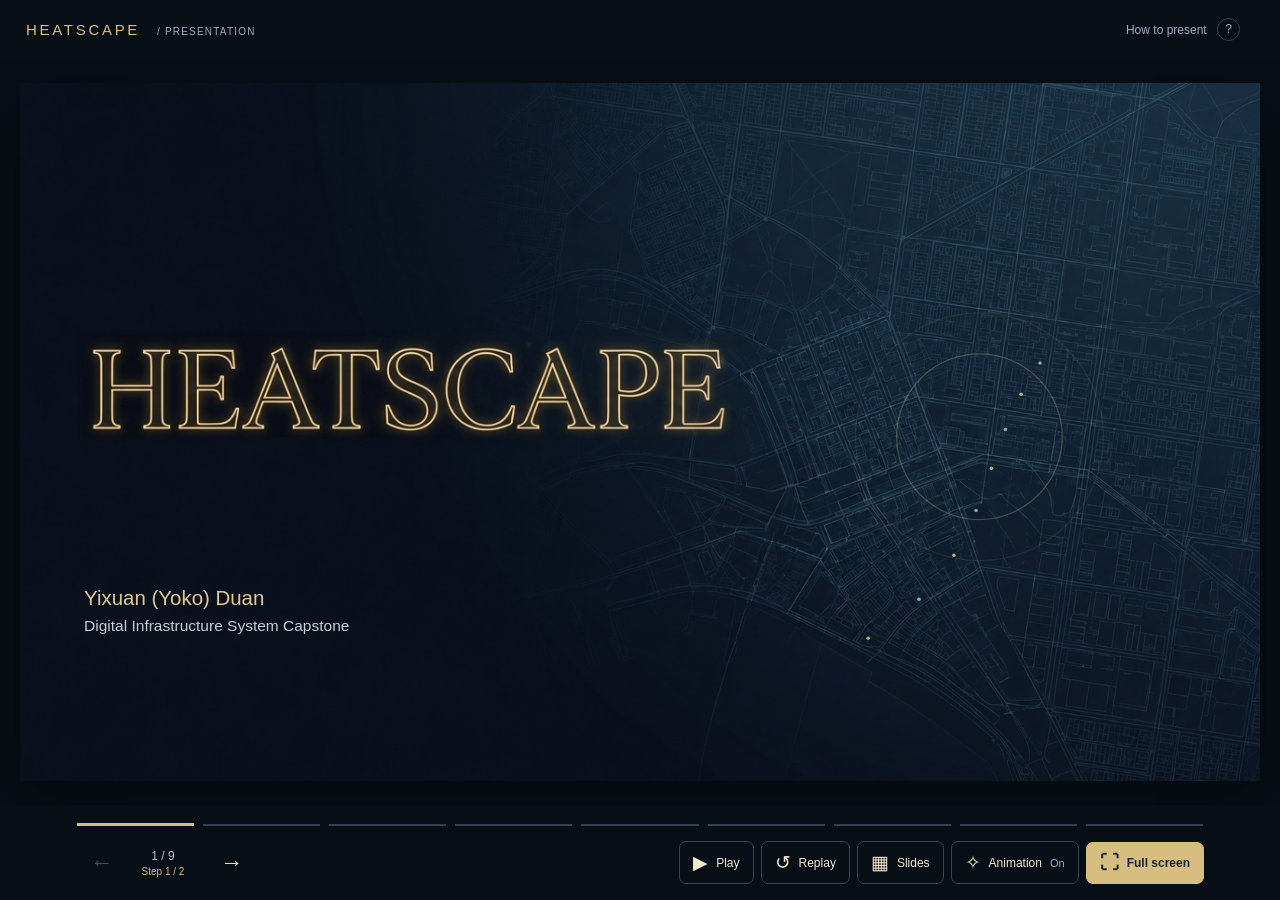
==== presentation/index.html @ 2abbdfcb "Group presentation reveals, animate pipeline flow and add closing slide" ====
<!doctype html>
<html lang="en"><head><meta charset="utf-8"><meta name="viewport" content="width=device-width,initial-scale=1,viewport-fit=cover"><meta name="theme-color" content="#0c141e"><title>HEATSCAPE — Presentation</title><link rel="icon" href="../assets/heatscape.svg"><link rel="stylesheet" href="./presentation.css?v=separate-7"></head>
<body><main id="presentation" aria-label="HEATSCAPE presentation">
<header class="chrome heading"><span class="wordmark">HEATSCAPE <span>/ PRESENTATION</span></span><button id="helpButton" class="text-button" aria-haspopup="dialog" title="Keyboard shortcuts (?)">How to present <span aria-hidden="true">?</span></button></header>
<div id="viewport"><div id="stage" role="region" aria-roledescription="carousel" aria-label="Presentation slides" tabindex="0"><section id="slide-1" data-art="0" aria-label="Slide 1 of 9: HEATSCAPE" class="slide" aria-roledescription="slide" hidden><img src="assets/slide-01.png" style="left:-0.00000615%;top:0.00000000%;width:103.36134966%;height:102.50000000%" alt="HEATSCAPE" draggable="false" decoding="async" fetchpriority=high></section><section id="slide-2" data-art="1" aria-label="Slide 2 of 9: Why this matters" class="slide" aria-roledescription="slide" hidden><img src="assets/slide-02.png" style="left:-0.42017101%;top:0.00000000%;width:103.36134966%;height:102.50000000%" alt="Energy support must reach those who need it most" draggable="false" decoding="async" ></section><section id="slide-3" data-art="3" aria-label="Slide 3 of 9: Connecting the evidence" class="slide" aria-roledescription="slide" hidden><img src="assets/slide-04.png" style="left:-0.62500000%;top:-0.20312773%;width:103.56617864%;height:102.70312773%" alt="The evidence exists, but it remains trapped in isolated layers" draggable="false" decoding="async" ></section><section id="slide-4" data-art="2" aria-label="Slide 4 of 9: The seven-layer pipeline" class="slide" aria-roledescription="slide" hidden><img src="assets/slide-03.png" style="left:0;top:0;width:100%;height:100%" alt="HEATSCAPE pipeline" draggable="false"></section><section id="slide-5" data-art="4" aria-label="Slide 5 of 9: Design evolution" class="slide" aria-roledescription="slide" hidden><img src="assets/slide-05.png" style="left:-0.42017101%;top:0.00000000%;width:103.36134966%;height:102.50000000%" alt="Moving from static points to dynamic, footprint-based assessments" draggable="false" decoding="async" ></section><section id="slide-6" data-art="5" aria-label="Slide 6 of 9: From evidence to buildings" class="slide" aria-roledescription="slide" hidden><img src="assets/slide-06.png" style="left:-0.62500000%;top:-0.20312773%;width:103.56617864%;height:102.70312773%" alt="Translating statistical outliers into physical addresses" draggable="false" decoding="async" ></section><section id="slide-7" data-art="0" aria-label="Slide 7 of 9: System demonstration" class="slide native-slide" data-native="video" aria-roledescription="slide" hidden><div class="artboard native-board"><img class="scene-background" src="assets/background-01.png" alt=""><div class="closing-shade"></div><div class="piece native-piece video-placeholder" data-kind="pop"><h2>System demonstration</h2><div class="video-empty" aria-label="Video placeholder"></div></div></div></section><section id="slide-8" data-art="6" aria-label="Slide 8 of 9: Scope, limitations and future" class="slide" aria-roledescription="slide" hidden><img src="assets/slide-07.png" style="left:-0.42017101%;top:0.00000000%;width:103.36134966%;height:102.50000000%" alt="HEATSCAPE supports investigation; it does not automate judgement" draggable="false" decoding="async" ></section><section id="slide-9" data-art="7" aria-label="Slide 9 of 9: Thank you" class="slide native-slide" data-native="closing" aria-roledescription="slide" hidden><div class="artboard native-board closing-board"><img class="scene-background" src="assets/background-01.png" alt=""><div class="closing-shade"></div><div class="piece native-piece closing-title" data-kind="pop"><h2>THANK YOU</h2></div><div class="piece native-piece closing-question" data-kind="rise"><p>Questions &amp; discussion welcome.</p></div></div></section></div><p id="loading" role="status">Loading presentation…</p></div>
<footer class="chrome controls"><div class="progress" aria-label="Jump to a slide"><button data-go="0" aria-label="Go to slide 1"><span></span></button><button data-go="1" aria-label="Go to slide 2"><span></span></button><button data-go="2" aria-label="Go to slide 3"><span></span></button><button data-go="3" aria-label="Go to slide 4"><span></span></button><button data-go="4" aria-label="Go to slide 5"><span></span></button><button data-go="5" aria-label="Go to slide 6"><span></span></button><button data-go="6" aria-label="Go to slide 7"><span></span></button><button data-go="7" aria-label="Go to slide 8"><span></span></button><button data-go="8" aria-label="Go to slide 9"><span></span></button></div><div class="toolbar"><div class="navigation"><button id="previous" aria-label="Previous step" title="Previous element / previous slide (←)">←</button><div class="position"><span id="counter">1 / 9</span><span id="stepCounter" aria-live="polite" aria-atomic="true">Step 1 / 3</span></div><button id="next" aria-label="Reveal next element" title="Next element / next slide (→ or Space)">→</button></div><div class="actions"><button id="playSequence" aria-label="Play this slide’s sequence" title="Play or pause this slide (P)"><span id="playIcon" aria-hidden="true">▶</span><span id="playLabel" class="button-label">Play</span></button><button id="replaySlide" aria-label="Restart this slide" title="Restart slide (R)"><span aria-hidden="true">↺</span><span class="button-label">Replay</span></button><button id="overviewButton" aria-label="All slides" aria-haspopup="dialog" title="All slides (G)"><span aria-hidden="true">▦</span><span class="button-label">Slides</span></button><button id="animationButton" aria-label="Slide animations" aria-pressed="true" title="Toggle slide animations (A)"><span aria-hidden="true">✧</span><span class="button-label">Animation</span><span id="animationState">On</span></button><button id="fullscreenButton" class="fullscreen" title="Full screen (F)"><span aria-hidden="true">⛶</span><span id="fullscreenLabel">Full screen</span></button></div></div></footer>
<div id="toast" role="status" aria-live="polite" hidden></div>
<dialog id="overview" aria-labelledby="overviewTitle"><div class="dialog-head"><div><p class="eyebrow">HEATSCAPE</p><h1 id="overviewTitle">All slides</h1></div><button class="close" data-close="overview" aria-label="Close slide overview">×</button></div><div class="thumbnail-grid"><button class="thumbnail" data-go="0" aria-label="Go to slide 1: HEATSCAPE"><span class="thumb-image"><img src="assets/slide-01.png" alt="" loading="lazy"></span><span class="thumb-title"><b>01</b> HEATSCAPE</span></button><button class="thumbnail" data-go="1" aria-label="Go to slide 2: Why this matters"><span class="thumb-image"><img src="assets/slide-02.png" alt="" loading="lazy"></span><span class="thumb-title"><b>02</b> Why this matters</span></button><button class="thumbnail" data-go="2" aria-label="Go to slide 3: Connecting the evidence"><span class="thumb-image"><img src="assets/slide-04.png" alt="" loading="lazy"></span><span class="thumb-title"><b>03</b> Connecting the evidence</span></button><button class="thumbnail" data-go="3" aria-label="Go to slide 4: The seven-layer pipeline"><span class="thumb-image"><img src="assets/slide-03.png" alt="" loading="lazy"></span><span class="thumb-title"><b>04</b> The seven-layer pipeline</span></button><button class="thumbnail" data-go="4" aria-label="Go to slide 5: Design evolution"><span class="thumb-image"><img src="assets/slide-05.png" alt="" loading="lazy"></span><span class="thumb-title"><b>05</b> Design evolution</span></button><button class="thumbnail" data-go="5" aria-label="Go to slide 6: From evidence to buildings"><span class="thumb-image"><img src="assets/slide-06.png" alt="" loading="lazy"></span><span class="thumb-title"><b>06</b> From evidence to buildings</span></button><button class="thumbnail" data-go="6" aria-label="Go to slide 7: System demonstration"><span class="thumb-image"><b>System demonstration</b></span><span class="thumb-title"><b>07</b> System demonstration</span></button><button class="thumbnail" data-go="7" aria-label="Go to slide 8: Scope, limitations and future"><span class="thumb-image"><img src="assets/slide-07.png" alt="" loading="lazy"></span><span class="thumb-title"><b>08</b> Scope, limitations and future</span></button><button class="thumbnail" data-go="8" aria-label="Go to slide 9: Thank you"><span class="thumb-image"><b>Thank you</b></span><span class="thumb-title"><b>09</b> Thank you</span></button></div></dialog>
<dialog id="help" aria-labelledby="helpTitle"><div class="dialog-head"><h2 id="helpTitle">Present at your pace</h2><button class="close" data-close="help" aria-label="Close help">×</button></div><p>Click the slide, press Space or → to reveal the next element. Once a slide is complete, the next step opens the following slide. Use Play to run the current slide’s sequence automatically.</p><dl><dt>Next element</dt><dd>Click / → / Space</dd><dt>Previous element</dt><dd>←</dd><dt>Skip to next / previous slide</dt><dd>Page Down / Page Up</dd><dt>Play / pause sequence</dt><dd>P</dd><dt>Restart this slide</dt><dd>R</dd><dt>Show complete slide</dt><dd>S</dd><dt>First / last slide</dt><dd>Home / End</dd><dt>Full screen</dt><dd>F</dd><dt>All slides</dt><dd>G</dd><dt>Animation on / off</dt><dd>A</dd><dt>Close / exit full screen</dt><dd>Esc</dd></dl><p>In full screen, the toolbar stays completely hidden. Click or use Space / → to advance; press F or Esc to exit full screen. Each click reveals one element. Animation Off keeps the same sequence with instant reveals and stops ambient movement. Funnel particles illustrate screening, not measured throughput.</p></dialog>
<noscript><p class="no-script">Enable JavaScript to use the presentation controls.</p></noscript>
</main><script src="./sequences.js?v=separate-7" defer></script><script src="./living.js?v=separate-7" defer></script><script src="./presentation.js?v=separate-7" defer></script></body></html>
---- presentation/presentation.css ----
:root{color-scheme:dark;--paper:#f3e9ce;--muted:#9caebf;--gold:#d7bd80;--panel:#152333;--edge:#324356}
*{box-sizing:border-box}html,body{margin:0;width:100%;height:100%;background:#080e16;color:var(--paper);font-family:Arial,Helvetica,sans-serif}body{overflow:hidden}button{font:inherit;color:inherit;cursor:pointer;border:1px solid transparent;border-radius:7px;background:transparent;min-height:42px;padding:9px 13px;touch-action:manipulation}button:hover{background:#253447}button:focus-visible,#stage:focus-visible{outline:2px solid var(--gold);outline-offset:4px}button:disabled{opacity:.3;cursor:default}button:disabled:hover{background:transparent}[hidden]{display:none!important}
#presentation{height:100%;height:100dvh;position:relative;display:flex;flex-direction:column;background:#080e16;isolation:isolate}.heading{height:58px;flex:none;display:flex;align-items:center;justify-content:space-between;padding:0 26px;gap:16px}.wordmark{font-size:15px;letter-spacing:.18em;color:var(--gold)}.wordmark span{font-size:10px;letter-spacing:.12em;color:var(--muted);margin-left:10px}.text-button{font-size:12px;color:var(--muted)}.text-button span{display:inline-grid;place-items:center;border:1px solid var(--edge);width:23px;height:23px;border-radius:50%;margin-left:7px}
#viewport{flex:1;min-height:0;display:grid;place-items:center;position:relative;overflow:hidden;padding:0 20px}#stage{position:relative;width:min(100%,calc((100dvh - 146px)*16/9));aspect-ratio:16/9;overflow:hidden;background:#101c29;box-shadow:0 20px 70px #0005;touch-action:pan-y;user-select:none}.slide{position:absolute;inset:0;overflow:hidden;will-change:transform,opacity}.slide img,.thumb-image img{position:absolute;max-width:none;user-select:none;pointer-events:none}.slide img{object-fit:fill}#loading{position:absolute;background:#152333e8;padding:16px 22px;border-radius:8px;z-index:3;color:var(--paper);font-size:14px}
.controls{flex:none;width:min(1180px,100%);align-self:center;padding:8px 26px 14px;z-index:5}.progress{display:flex;gap:7px;margin-bottom:3px}.progress button{flex:1;padding:9px 0;min-height:22px;border-radius:0}.progress button span{display:block;height:2px;background:#32404f;transition:background .2s}.progress button[aria-current=true] span{background:var(--gold);height:3px}.progress button:hover{background:transparent}.progress button:hover span{background:#a6bbcc}.toolbar{display:flex;justify-content:space-between;align-items:center;gap:12px}.navigation,.actions{display:flex;align-items:center;gap:7px}.navigation button{font-size:23px;width:44px}#counter{font-size:13px;font-variant-numeric:tabular-nums;color:#b2c1ce;min-width:57px;text-align:center}.actions button{font-size:12px;display:flex;align-items:center;gap:8px;border-color:var(--edge)}.actions button>span:first-child{font-size:19px}.actions .fullscreen{background:var(--gold);color:#152333;border-color:var(--gold);font-weight:600}.actions .fullscreen:hover{background:#efe0b1}#animationState{color:var(--muted);font-size:11px}
#presentation:fullscreen{width:100vw;height:100dvh}#presentation:fullscreen #viewport{padding:0}#presentation:fullscreen #stage{width:min(100vw,calc(100dvh*16/9));box-shadow:none}#presentation:fullscreen .heading{position:absolute;top:0;left:0;right:0;z-index:5;background:linear-gradient(#07101bea,transparent);height:70px}#presentation:fullscreen .controls{position:absolute;bottom:0;left:50%;transform:translateX(-50%);background:#101b2bef;border:1px solid #49607855;border-bottom:0;border-radius:12px 12px 0 0;padding-bottom:max(14px,env(safe-area-inset-bottom));width:min(850px,100%)}.chrome{transition:opacity .28s}#presentation:fullscreen.idle .chrome{opacity:0;pointer-events:none}#presentation:fullscreen.idle{cursor:none}#presentation:fullscreen.idle:has(.chrome :focus-visible) .chrome{opacity:1;pointer-events:auto}
dialog{color:var(--paper);background:#101c2a;border:1px solid #3e5064;border-radius:12px;max-width:min(1080px,94vw);max-height:90dvh;padding:28px;box-shadow:0 20px 100px #0009}dialog::backdrop{background:#030810d9;backdrop-filter:blur(12px)}.dialog-head{display:flex;align-items:center;justify-content:space-between;gap:30px;margin-bottom:20px}.dialog-head h1,.dialog-head h2{font-size:24px;font-weight:500;margin:0}.eyebrow{font-size:10px;letter-spacing:.2em;color:var(--gold);margin:0 0 7px}.close{font-size:28px;line-height:1;min-width:44px}.thumbnail-grid{display:grid;grid-template-columns:repeat(3,minmax(0,1fr));gap:16px}.thumbnail{display:flex;flex-direction:column;text-align:left;gap:10px;padding:8px;border:1px solid var(--edge);border-radius:8px;background:#152333}.thumbnail[aria-current=true]{border-color:var(--gold);background:#293443}.thumb-image{display:block;position:relative;width:100%;aspect-ratio:16/9;overflow:hidden;background:#0a111a}.thumb-title{font-size:11px;line-height:1.5;color:#c8d2dc}.thumb-title b{color:var(--gold);margin-right:6px}#help{width:540px}#help p{color:#b5c5d3;font-size:14px;line-height:1.7}dl{display:grid;grid-template-columns:1fr 1fr;gap:16px 24px;font-size:13px;margin:24px 0}dt{color:#f3e9ce}dd{margin:0;color:var(--gold)}#toast{position:absolute;top:80px;left:50%;transform:translateX(-50%);z-index:20;max-width:90%;padding:14px 20px;background:#152333;border:1px solid var(--edge);border-radius:8px;font-size:14px;text-align:center}.no-script{position:absolute;inset:30% 20%;padding:30px;background:var(--panel);z-index:20}
@media(max-width:700px){.heading{padding:0 14px;height:48px}.wordmark{font-size:12px}.wordmark span{display:none}.text-button{font-size:11px}#viewport{padding:0 8px}#stage{width:min(100%,calc((100dvh - 128px)*16/9))}.controls{padding:4px 10px 10px}.toolbar{gap:4px}.navigation,.actions{gap:3px}.actions button{padding:8px;gap:4px}.navigation button{width:35px;padding:5px}#counter{min-width:42px}.button-label{display:none}.thumbnail-grid{grid-template-columns:repeat(2,minmax(0,1fr))}dialog{padding:18px}.thumb-title{font-size:10px}.dialog-head h1,.dialog-head h2{font-size:21px}.heading .text-button{padding:5px}dl{gap:13px;font-size:12px}}
@media(max-height:500px){.heading{height:38px}.controls{padding-top:0;padding-bottom:3px}.progress{margin-bottom:0}.progress button{min-height:13px;padding:5px 0}#stage{width:min(100%,calc((100dvh - 98px)*16/9))}.thumbnail-grid{grid-template-columns:repeat(4,minmax(0,1fr))}}
@media(prefers-reduced-motion:reduce){*{scroll-behavior:auto!important;transition:none!important}}
/* Each content region is a separate layer in the original image coordinate system. */
.artboard{position:absolute;overflow:hidden}.artboard>img{inset:0;width:100%;height:100%;object-fit:fill}.scene-wash{position:absolute;inset:0;background:radial-gradient(ellipse at 70% 30%,#32485a30,transparent 65%),var(--scene-ink,#101c29)}.scene-background{z-index:0}.final-scene{z-index:2;opacity:0;pointer-events:none;transition:opacity .35s}.slide.complete .final-scene{opacity:1}.piece{position:absolute;overflow:hidden;z-index:1;opacity:0;visibility:hidden;transform-origin:center;pointer-events:none;mask-image:linear-gradient(to right,transparent,#000 5px,#000 calc(100% - 5px),transparent),linear-gradient(to bottom,transparent,#000 5px,#000 calc(100% - 5px),transparent);mask-composite:intersect}.piece.visible{opacity:1;visibility:visible}.piece img{position:absolute;max-width:none;object-fit:fill}.position{display:flex;flex-direction:column;align-items:center;gap:3px;min-width:72px}#stepCounter{font-size:10px;color:var(--gold);white-space:nowrap}.navigation #counter{font-size:12px}#stage{cursor:pointer}#stage:focus-visible{outline-offset:0;outline-color:#d7bd8060}#playSequence[aria-pressed=true]{border-color:var(--gold);color:var(--gold)}.scene-ink-1{--scene-ink:#0b1520}.scene-ink-2{--scene-ink:#101b26}.scene-ink-3{--scene-ink:#08121a}.scene-ink-4{--scene-ink:#202b37}.scene-ink-5{--scene-ink:#24303b}.scene-ink-6{--scene-ink:#1b2935}.scene-ink-7{--scene-ink:#12202c}
@media(max-width:700px){.actions button{padding:7px;gap:3px}.position{min-width:51px}.navigation button{width:29px}.navigation,.actions{gap:2px}#fullscreenLabel{font-size:10px}#animationState{display:none}.actions .fullscreen{padding:7px}.toolbar{gap:3px}.controls{padding-left:7px;padding-right:7px}}

.no-motion .final-scene{transition:none}.piece{mask-image:linear-gradient(to right,transparent,#000 7px,#000 calc(100% - 7px),transparent),linear-gradient(to bottom,transparent,#000 7px,#000 calc(100% - 7px),transparent)}
/* Native pipeline and closing slides retain the deck's navy, teal and gold palette. */
#stage{container-type:inline-size}.native-board{inset:0;width:100%;height:100%}.native-piece{mask-image:none;overflow:visible}.native-board .scene-background{inset:0;width:100%;height:100%;object-fit:cover}.pipeline-shade,.closing-shade{position:absolute;inset:0;background:linear-gradient(90deg,#08121ceb 0%,#08121cbe 46%,#08121c66 100%)}.pipeline-title{left:6%;top:7%;width:90%;height:10%}.pipeline-title p{margin:0 0 1.1cqw;color:#d5bc81;font-size:.9cqw;letter-spacing:.14em}.pipeline-title h2{font-size:3.1cqw;font-weight:500;line-height:1.12;margin:0;color:#e1e7e9}.pipeline-row{left:6%;top:calc(21% + var(--row)*9.6%);width:88%;height:8.1%;display:grid;grid-template-columns:20% 1fr;align-items:center;background:linear-gradient(90deg,#213346cf,#1626368c);border-left:2px solid #c3af7c;border-bottom:1px solid #58718a44}.pipeline-row strong{font-size:1.42cqw;color:#e1c88f;font-weight:500;padding-left:1.5cqw}.pipeline-row span{font-size:1.34cqw;line-height:1.35;color:#dee6ea;padding:0 1.3cqw;border-left:1px solid #708ba244}.pipeline-row::after{content:'';position:absolute;height:1px;width:22%;left:20%;bottom:0;background:linear-gradient(90deg,transparent,#dfc993,transparent);animation:rowFlow 6s linear infinite;animation-delay:calc(var(--row)*-.7s);opacity:.65}.closing-title{left:5.8%;top:32%;width:80%;height:20%}.closing-title h2{font:normal 7.6cqw/1.1 Georgia,'Times New Roman',serif;letter-spacing:.025em;color:#0c1822;-webkit-text-stroke:1px #ddc58e;text-shadow:0 0 18px #d7b56c42;margin:0}.closing-question{left:6%;top:55%;width:83%;height:10%}.closing-question p{font-size:2.65cqw;color:#f0f0e9;margin:0}.closing-note{left:6%;top:77%;width:80%;height:15%}.closing-note p{font-size:1.2cqw;letter-spacing:.2em;color:#cfb981;margin:0 0 .8cqw}.closing-note span{font-size:1.45cqw;line-height:1.45;color:#aebdc6}.closing-shade{background:linear-gradient(90deg,#07101cd9,transparent 85%)}.native-thumb{padding:8%;display:flex;flex-direction:column;justify-content:center;gap:12%;background:linear-gradient(120deg,#0c1824,#273e50)}.native-thumb>b{font-size:clamp(10px,1.6vw,19px);color:#e4cf98;line-height:1.2}.native-thumb small{font-size:clamp(7px,.9vw,12px);line-height:1.7;color:#aebeca}.end-thumb>b{font-family:Georgia,serif;font-size:clamp(16px,2.5vw,31px);font-weight:400}.living-overlay{position:absolute;inset:0;width:100%;height:100%;z-index:4;pointer-events:none;opacity:0;visibility:hidden;overflow:hidden}.living-overlay.effect-active{opacity:1;visibility:visible}.window-breath{filter:blur(30px);animation:windowBreath 4.5s ease-in-out infinite}.screen-breath{animation:screenBreath 3s ease-in-out infinite}.no-motion .living-overlay{display:none}.no-motion .pipeline-row::after{animation:none;display:none}.slide[hidden] .pipeline-row::after{animation-play-state:paused}@keyframes rowFlow{from{transform:translateX(0)}to{transform:translateX(245%)}}@keyframes windowBreath{0%,100%{opacity:.035}50%{opacity:.13}}@keyframes screenBreath{0%,100%{opacity:.15}50%{opacity:.65}}
/* Full screen is a clean presentation canvas. Keyboard shortcuts remain available. */
#presentation:fullscreen .chrome{display:none!important}#presentation:fullscreen #stage:focus-visible{outline:none}#presentation:fullscreen #viewport{padding:0}#presentation:fullscreen #stage{width:min(100vw,calc(100dvh*16/9))}
@media(prefers-reduced-motion:reduce){.living-overlay{display:none!important}.pipeline-row::after{animation:none!important;display:none}}

/* Author credit and infrastructure annotations preserve the original artwork. */
.cover-credit{position:absolute;left:5%;top:70%;z-index:6;color:#eee9db;font-size:1.65cqw;line-height:1.5;pointer-events:none}.cover-credit strong,.cover-credit span{display:block}.cover-credit strong{font-weight:500;color:#dfca91}.cover-credit span{font-size:1.25cqw;color:#c6cdd5}
.pipeline-tag{position:absolute;z-index:6;padding:.48cqw .65cqw;background:rgba(18,31,44,.94);border-left:2px solid #d6c38e;opacity:0;visibility:hidden;pointer-events:none;transition:opacity .45s,transform .45s;transform:translateY(8px)}.pipeline-tag.effect-active{opacity:1;visibility:visible;transform:none}.pipeline-tag strong{display:block;color:#e2cc91;font-weight:500;font-size:1.27cqw}.pipeline-tag span{display:block;font-size:.91cqw;line-height:1.4;color:#cad3df;margin-top:.15cqw}.no-motion .pipeline-tag{transition:none}

.video-placeholder{position:absolute;inset:8% 7%;color:#e5d39f}.video-placeholder h2{font-size:3cqw;font-weight:400;margin:0 0 2%}.video-empty{height:83%;background:#080e16;border:1px solid #536071;border-radius:5px}
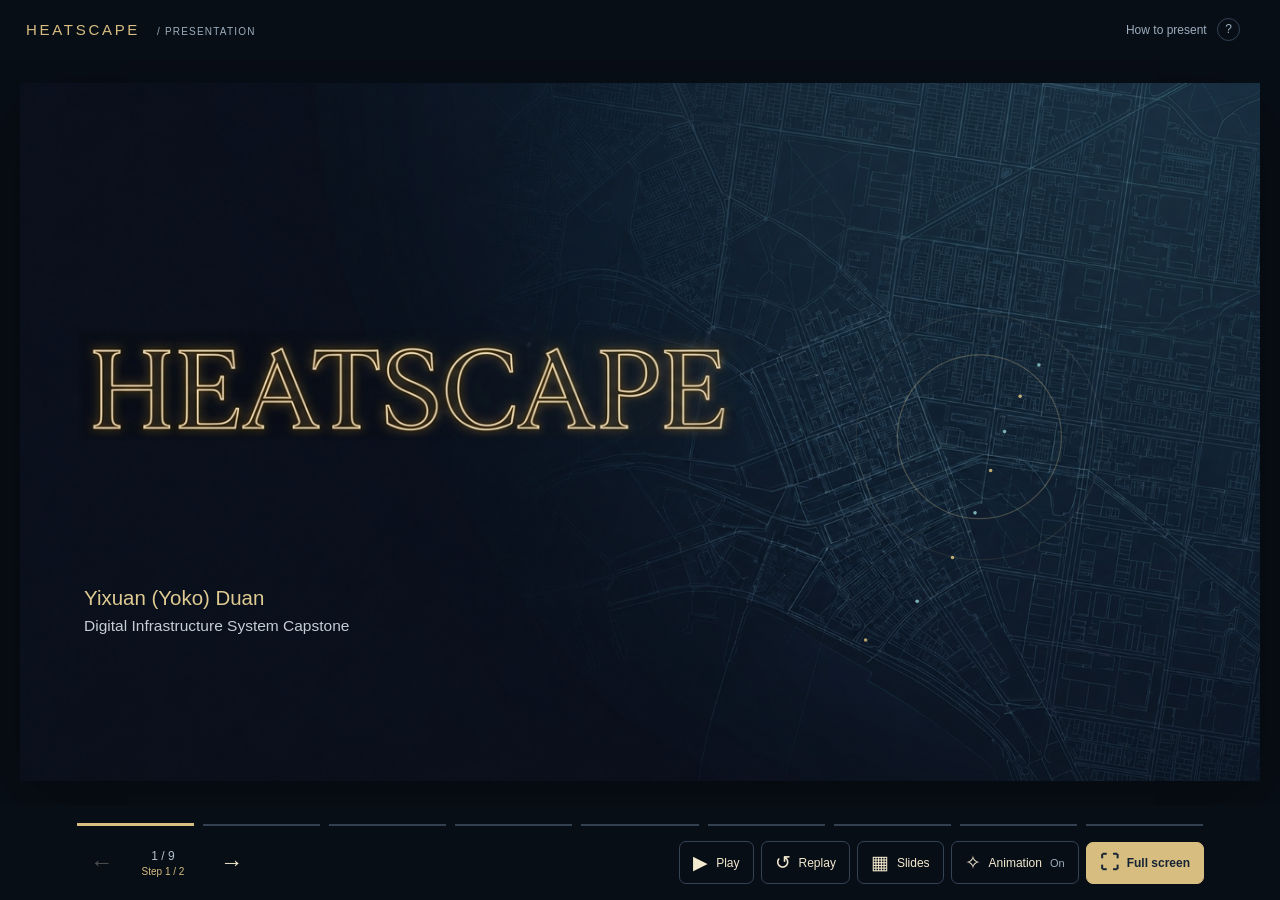
==== commit 438b0e63: "Group presentation reveals, animate pipeline flow and add closing slide" ====
--- a/presentation/index.html
+++ b/presentation/index.html
@@ -1,5 +1,5 @@
 <!doctype html>
-<html lang="en"><head><meta charset="utf-8"><meta name="viewport" content="width=device-width,initial-scale=1,viewport-fit=cover"><meta name="theme-color" content="#0c141e"><title>HEATSCAPE — Presentation</title><link rel="icon" href="../assets/heatscape.svg"><link rel="stylesheet" href="./presentation.css?v=separate-7"></head>
+<html lang="en"><head><meta charset="utf-8"><meta name="viewport" content="width=device-width,initial-scale=1,viewport-fit=cover"><meta name="theme-color" content="#0c141e"><title>HEATSCAPE — Presentation</title><link rel="icon" href="../assets/heatscape.svg"><link rel="stylesheet" href="./presentation.css?v=layout-8"></head>
 <body><main id="presentation" aria-label="HEATSCAPE presentation">
 <header class="chrome heading"><span class="wordmark">HEATSCAPE <span>/ PRESENTATION</span></span><button id="helpButton" class="text-button" aria-haspopup="dialog" title="Keyboard shortcuts (?)">How to present <span aria-hidden="true">?</span></button></header>
 <div id="viewport"><div id="stage" role="region" aria-roledescription="carousel" aria-label="Presentation slides" tabindex="0"><section id="slide-1" data-art="0" aria-label="Slide 1 of 9: HEATSCAPE" class="slide" aria-roledescription="slide" hidden><img src="assets/slide-01.png" style="left:-0.00000615%;top:0.00000000%;width:103.36134966%;height:102.50000000%" alt="HEATSCAPE" draggable="false" decoding="async" fetchpriority=high></section><section id="slide-2" data-art="1" aria-label="Slide 2 of 9: Why this matters" class="slide" aria-roledescription="slide" hidden><img src="assets/slide-02.png" style="left:-0.42017101%;top:0.00000000%;width:103.36134966%;height:102.50000000%" alt="Energy support must reach those who need it most" draggable="false" decoding="async" ></section><section id="slide-3" data-art="3" aria-label="Slide 3 of 9: Connecting the evidence" class="slide" aria-roledescription="slide" hidden><img src="assets/slide-04.png" style="left:-0.62500000%;top:-0.20312773%;width:103.56617864%;height:102.70312773%" alt="The evidence exists, but it remains trapped in isolated layers" draggable="false" decoding="async" ></section><section id="slide-4" data-art="2" aria-label="Slide 4 of 9: The seven-layer pipeline" class="slide" aria-roledescription="slide" hidden><img src="assets/slide-03.png" style="left:0;top:0;width:100%;height:100%" alt="HEATSCAPE pipeline" draggable="false"></section><section id="slide-5" data-art="4" aria-label="Slide 5 of 9: Design evolution" class="slide" aria-roledescription="slide" hidden><img src="assets/slide-05.png" style="left:-0.42017101%;top:0.00000000%;width:103.36134966%;height:102.50000000%" alt="Moving from static points to dynamic, footprint-based assessments" draggable="false" decoding="async" ></section><section id="slide-6" data-art="5" aria-label="Slide 6 of 9: From evidence to buildings" class="slide" aria-roledescription="slide" hidden><img src="assets/slide-06.png" style="left:-0.62500000%;top:-0.20312773%;width:103.56617864%;height:102.70312773%" alt="Translating statistical outliers into physical addresses" draggable="false" decoding="async" ></section><section id="slide-7" data-art="0" aria-label="Slide 7 of 9: System demonstration" class="slide native-slide" data-native="video" aria-roledescription="slide" hidden><div class="artboard native-board"><img class="scene-background" src="assets/background-01.png" alt=""><div class="closing-shade"></div><div class="piece native-piece video-placeholder" data-kind="pop"><h2>System demonstration</h2><div class="video-empty" aria-label="Video placeholder"></div></div></div></section><section id="slide-8" data-art="6" aria-label="Slide 8 of 9: Scope, limitations and future" class="slide" aria-roledescription="slide" hidden><img src="assets/slide-07.png" style="left:-0.42017101%;top:0.00000000%;width:103.36134966%;height:102.50000000%" alt="HEATSCAPE supports investigation; it does not automate judgement" draggable="false" decoding="async" ></section><section id="slide-9" data-art="7" aria-label="Slide 9 of 9: Thank you" class="slide native-slide" data-native="closing" aria-roledescription="slide" hidden><div class="artboard native-board closing-board"><img class="scene-background" src="assets/background-01.png" alt=""><div class="closing-shade"></div><div class="piece native-piece closing-title" data-kind="pop"><h2>THANK YOU</h2></div><div class="piece native-piece closing-question" data-kind="rise"><p>Questions &amp; discussion welcome.</p></div></div></section></div><p id="loading" role="status">Loading presentation…</p></div>
@@ -8,4 +8,4 @@
 <dialog id="overview" aria-labelledby="overviewTitle"><div class="dialog-head"><div><p class="eyebrow">HEATSCAPE</p><h1 id="overviewTitle">All slides</h1></div><button class="close" data-close="overview" aria-label="Close slide overview">×</button></div><div class="thumbnail-grid"><button class="thumbnail" data-go="0" aria-label="Go to slide 1: HEATSCAPE"><span class="thumb-image"><img src="assets/slide-01.png" alt="" loading="lazy"></span><span class="thumb-title"><b>01</b> HEATSCAPE</span></button><button class="thumbnail" data-go="1" aria-label="Go to slide 2: Why this matters"><span class="thumb-image"><img src="assets/slide-02.png" alt="" loading="lazy"></span><span class="thumb-title"><b>02</b> Why this matters</span></button><button class="thumbnail" data-go="2" aria-label="Go to slide 3: Connecting the evidence"><span class="thumb-image"><img src="assets/slide-04.png" alt="" loading="lazy"></span><span class="thumb-title"><b>03</b> Connecting the evidence</span></button><button class="thumbnail" data-go="3" aria-label="Go to slide 4: The seven-layer pipeline"><span class="thumb-image"><img src="assets/slide-03.png" alt="" loading="lazy"></span><span class="thumb-title"><b>04</b> The seven-layer pipeline</span></button><button class="thumbnail" data-go="4" aria-label="Go to slide 5: Design evolution"><span class="thumb-image"><img src="assets/slide-05.png" alt="" loading="lazy"></span><span class="thumb-title"><b>05</b> Design evolution</span></button><button class="thumbnail" data-go="5" aria-label="Go to slide 6: From evidence to buildings"><span class="thumb-image"><img src="assets/slide-06.png" alt="" loading="lazy"></span><span class="thumb-title"><b>06</b> From evidence to buildings</span></button><button class="thumbnail" data-go="6" aria-label="Go to slide 7: System demonstration"><span class="thumb-image"><b>System demonstration</b></span><span class="thumb-title"><b>07</b> System demonstration</span></button><button class="thumbnail" data-go="7" aria-label="Go to slide 8: Scope, limitations and future"><span class="thumb-image"><img src="assets/slide-07.png" alt="" loading="lazy"></span><span class="thumb-title"><b>08</b> Scope, limitations and future</span></button><button class="thumbnail" data-go="8" aria-label="Go to slide 9: Thank you"><span class="thumb-image"><b>Thank you</b></span><span class="thumb-title"><b>09</b> Thank you</span></button></div></dialog>
 <dialog id="help" aria-labelledby="helpTitle"><div class="dialog-head"><h2 id="helpTitle">Present at your pace</h2><button class="close" data-close="help" aria-label="Close help">×</button></div><p>Click the slide, press Space or → to reveal the next element. Once a slide is complete, the next step opens the following slide. Use Play to run the current slide’s sequence automatically.</p><dl><dt>Next element</dt><dd>Click / → / Space</dd><dt>Previous element</dt><dd>←</dd><dt>Skip to next / previous slide</dt><dd>Page Down / Page Up</dd><dt>Play / pause sequence</dt><dd>P</dd><dt>Restart this slide</dt><dd>R</dd><dt>Show complete slide</dt><dd>S</dd><dt>First / last slide</dt><dd>Home / End</dd><dt>Full screen</dt><dd>F</dd><dt>All slides</dt><dd>G</dd><dt>Animation on / off</dt><dd>A</dd><dt>Close / exit full screen</dt><dd>Esc</dd></dl><p>In full screen, the toolbar stays completely hidden. Click or use Space / → to advance; press F or Esc to exit full screen. Each click reveals one element. Animation Off keeps the same sequence with instant reveals and stops ambient movement. Funnel particles illustrate screening, not measured throughput.</p></dialog>
 <noscript><p class="no-script">Enable JavaScript to use the presentation controls.</p></noscript>
-</main><script src="./sequences.js?v=separate-7" defer></script><script src="./living.js?v=separate-7" defer></script><script src="./presentation.js?v=separate-7" defer></script></body></html>+</main><script src="./sequences.js?v=layout-8" defer></script><script src="./living.js?v=layout-8" defer></script><script src="./presentation.js?v=layout-8" defer></script></body></html>
--- a/presentation/presentation.css
+++ b/presentation/presentation.css
@@ -24,3 +24,8 @@
 .pipeline-tag{position:absolute;z-index:6;padding:.48cqw .65cqw;background:rgba(18,31,44,.94);border-left:2px solid #d6c38e;opacity:0;visibility:hidden;pointer-events:none;transition:opacity .45s,transform .45s;transform:translateY(8px)}.pipeline-tag.effect-active{opacity:1;visibility:visible;transform:none}.pipeline-tag strong{display:block;color:#e2cc91;font-weight:500;font-size:1.27cqw}.pipeline-tag span{display:block;font-size:.91cqw;line-height:1.4;color:#cad3df;margin-top:.15cqw}.no-motion .pipeline-tag{transition:none}
 
 .video-placeholder{position:absolute;inset:8% 7%;color:#e5d39f}.video-placeholder h2{font-size:3cqw;font-weight:400;margin:0 0 2%}.video-empty{height:83%;background:#080e16;border:1px solid #536071;border-radius:5px}
+
+#slide-2 .final-scene{display:none!important}
+.copy-panel{position:absolute;z-index:8;background:#0d151d;border:1px solid #6c7a84;border-radius:3px;padding:1cqw;box-sizing:border-box;opacity:0;visibility:hidden;color:#eef0ef;font-family:Arial,sans-serif}.copy-panel.effect-active{opacity:1;visibility:visible}.copy-panel strong{display:block;font-size:1.48cqw;line-height:1.25}.copy-panel p{font-size:1.35cqw;line-height:1.25;margin:1.2cqw 0 0}.decision-copy strong{padding-bottom:.8cqw;border-bottom:1px solid #52606a}.rank-copy{padding:.6cqw .8cqw}.rank-copy span{font-size:1.1cqw;color:#a8b2b9}.rank-copy strong{font-size:1.23cqw;font-weight:400}.rank-copy p{font-size:1.05cqw;line-height:1.25;margin:.5cqw 0 0}
+.ai-declaration{position:absolute;left:6%;bottom:8%;width:83%;z-index:6;color:#b7c2ce;font-size:1.14cqw;line-height:1.6}.ai-declaration strong{font-size:1.15cqw;color:#dcc98d;font-weight:500}.ai-declaration p{margin:.5cqw 0 0}
+.rank-copy p{font-size:.98cqw;line-height:1.18}
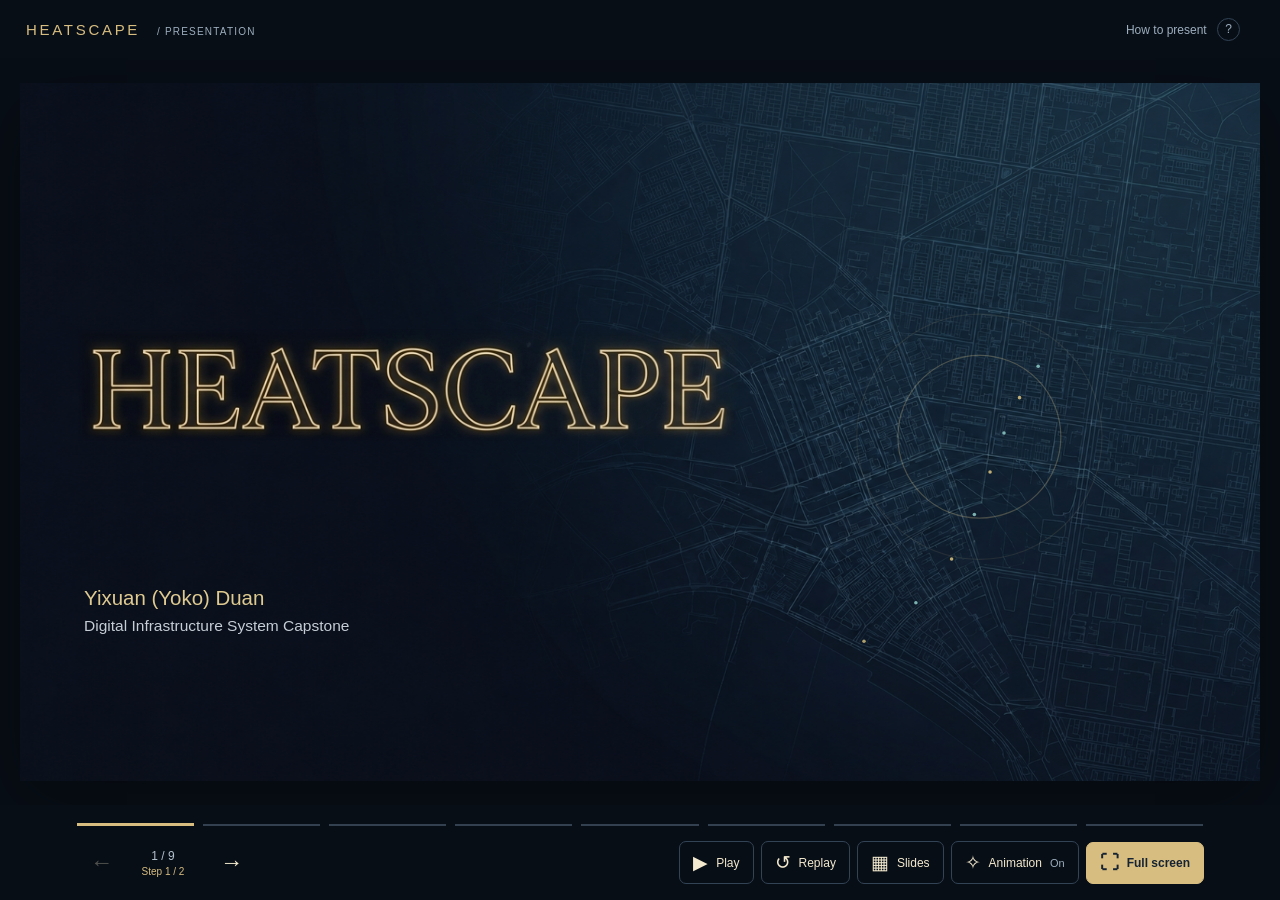
==== commit e25f6124: "Group presentation reveals, animate pipeline flow and add closing slide" ====
--- a/presentation/index.html
+++ b/presentation/index.html
@@ -1,11 +1,11 @@
 <!doctype html>
-<html lang="en"><head><meta charset="utf-8"><meta name="viewport" content="width=device-width,initial-scale=1,viewport-fit=cover"><meta name="theme-color" content="#0c141e"><title>HEATSCAPE — Presentation</title><link rel="icon" href="../assets/heatscape.svg"><link rel="stylesheet" href="./presentation.css?v=layout-8"></head>
+<html lang="en"><head><meta charset="utf-8"><meta name="viewport" content="width=device-width,initial-scale=1,viewport-fit=cover"><meta name="theme-color" content="#0c141e"><title>HEATSCAPE — Presentation</title><link rel="icon" href="../assets/heatscape.svg"><link rel="stylesheet" href="./presentation.css?v=video-9"></head>
 <body><main id="presentation" aria-label="HEATSCAPE presentation">
 <header class="chrome heading"><span class="wordmark">HEATSCAPE <span>/ PRESENTATION</span></span><button id="helpButton" class="text-button" aria-haspopup="dialog" title="Keyboard shortcuts (?)">How to present <span aria-hidden="true">?</span></button></header>
-<div id="viewport"><div id="stage" role="region" aria-roledescription="carousel" aria-label="Presentation slides" tabindex="0"><section id="slide-1" data-art="0" aria-label="Slide 1 of 9: HEATSCAPE" class="slide" aria-roledescription="slide" hidden><img src="assets/slide-01.png" style="left:-0.00000615%;top:0.00000000%;width:103.36134966%;height:102.50000000%" alt="HEATSCAPE" draggable="false" decoding="async" fetchpriority=high></section><section id="slide-2" data-art="1" aria-label="Slide 2 of 9: Why this matters" class="slide" aria-roledescription="slide" hidden><img src="assets/slide-02.png" style="left:-0.42017101%;top:0.00000000%;width:103.36134966%;height:102.50000000%" alt="Energy support must reach those who need it most" draggable="false" decoding="async" ></section><section id="slide-3" data-art="3" aria-label="Slide 3 of 9: Connecting the evidence" class="slide" aria-roledescription="slide" hidden><img src="assets/slide-04.png" style="left:-0.62500000%;top:-0.20312773%;width:103.56617864%;height:102.70312773%" alt="The evidence exists, but it remains trapped in isolated layers" draggable="false" decoding="async" ></section><section id="slide-4" data-art="2" aria-label="Slide 4 of 9: The seven-layer pipeline" class="slide" aria-roledescription="slide" hidden><img src="assets/slide-03.png" style="left:0;top:0;width:100%;height:100%" alt="HEATSCAPE pipeline" draggable="false"></section><section id="slide-5" data-art="4" aria-label="Slide 5 of 9: Design evolution" class="slide" aria-roledescription="slide" hidden><img src="assets/slide-05.png" style="left:-0.42017101%;top:0.00000000%;width:103.36134966%;height:102.50000000%" alt="Moving from static points to dynamic, footprint-based assessments" draggable="false" decoding="async" ></section><section id="slide-6" data-art="5" aria-label="Slide 6 of 9: From evidence to buildings" class="slide" aria-roledescription="slide" hidden><img src="assets/slide-06.png" style="left:-0.62500000%;top:-0.20312773%;width:103.56617864%;height:102.70312773%" alt="Translating statistical outliers into physical addresses" draggable="false" decoding="async" ></section><section id="slide-7" data-art="0" aria-label="Slide 7 of 9: System demonstration" class="slide native-slide" data-native="video" aria-roledescription="slide" hidden><div class="artboard native-board"><img class="scene-background" src="assets/background-01.png" alt=""><div class="closing-shade"></div><div class="piece native-piece video-placeholder" data-kind="pop"><h2>System demonstration</h2><div class="video-empty" aria-label="Video placeholder"></div></div></div></section><section id="slide-8" data-art="6" aria-label="Slide 8 of 9: Scope, limitations and future" class="slide" aria-roledescription="slide" hidden><img src="assets/slide-07.png" style="left:-0.42017101%;top:0.00000000%;width:103.36134966%;height:102.50000000%" alt="HEATSCAPE supports investigation; it does not automate judgement" draggable="false" decoding="async" ></section><section id="slide-9" data-art="7" aria-label="Slide 9 of 9: Thank you" class="slide native-slide" data-native="closing" aria-roledescription="slide" hidden><div class="artboard native-board closing-board"><img class="scene-background" src="assets/background-01.png" alt=""><div class="closing-shade"></div><div class="piece native-piece closing-title" data-kind="pop"><h2>THANK YOU</h2></div><div class="piece native-piece closing-question" data-kind="rise"><p>Questions &amp; discussion welcome.</p></div></div></section></div><p id="loading" role="status">Loading presentation…</p></div>
+<div id="viewport"><div id="stage" role="region" aria-roledescription="carousel" aria-label="Presentation slides" tabindex="0"><section id="slide-1" data-art="0" aria-label="Slide 1 of 9: HEATSCAPE" class="slide" aria-roledescription="slide" hidden><img src="assets/slide-01.png" style="left:-0.00000615%;top:0.00000000%;width:103.36134966%;height:102.50000000%" alt="HEATSCAPE" draggable="false" decoding="async" fetchpriority=high></section><section id="slide-2" data-art="1" aria-label="Slide 2 of 9: Why this matters" class="slide" aria-roledescription="slide" hidden><img src="assets/slide-02.png" style="left:-0.42017101%;top:0.00000000%;width:103.36134966%;height:102.50000000%" alt="Energy support must reach those who need it most" draggable="false" decoding="async" ></section><section id="slide-3" data-art="3" aria-label="Slide 3 of 9: Connecting the evidence" class="slide" aria-roledescription="slide" hidden><img src="assets/slide-04.png" style="left:-0.62500000%;top:-0.20312773%;width:103.56617864%;height:102.70312773%" alt="The evidence exists, but it remains trapped in isolated layers" draggable="false" decoding="async" ></section><section id="slide-4" data-art="2" aria-label="Slide 4 of 9: The seven-layer pipeline" class="slide" aria-roledescription="slide" hidden><img src="assets/slide-03.png" style="left:0;top:0;width:100%;height:100%" alt="HEATSCAPE pipeline" draggable="false"></section><section id="slide-5" data-art="4" aria-label="Slide 5 of 9: Design evolution" class="slide" aria-roledescription="slide" hidden><img src="assets/slide-05.png" style="left:-0.42017101%;top:0.00000000%;width:103.36134966%;height:102.50000000%" alt="Moving from static points to dynamic, footprint-based assessments" draggable="false" decoding="async" ></section><section id="slide-6" data-art="5" aria-label="Slide 6 of 9: From evidence to buildings" class="slide" aria-roledescription="slide" hidden><img src="assets/slide-06.png" style="left:-0.62500000%;top:-0.20312773%;width:103.56617864%;height:102.70312773%" alt="Translating statistical outliers into physical addresses" draggable="false" decoding="async" ></section><section id="slide-7" data-art="0" aria-label="Slide 7 of 9: System demonstration" class="slide native-slide" data-native="video" aria-roledescription="slide" hidden><div class="artboard native-board"><img class="scene-background" src="assets/background-01.png" alt=""><div class="closing-shade"></div><div class="piece native-piece video-placeholder" data-kind="pop"><h2>System demonstration</h2><div class="video-player"><video id="demoVideo" controls playsinline preload="metadata" aria-label="HEATSCAPE system demonstration"><source src="assets/demo.mp4" type="video/mp4"></video></div><button id="playVideoFullscreen" type="button">▶ Play full screen</button></div></div></section><section id="slide-8" data-art="6" aria-label="Slide 8 of 9: Scope, limitations and future" class="slide" aria-roledescription="slide" hidden><img src="assets/slide-07.png" style="left:-0.42017101%;top:0.00000000%;width:103.36134966%;height:102.50000000%" alt="HEATSCAPE supports investigation; it does not automate judgement" draggable="false" decoding="async" ></section><section id="slide-9" data-art="7" aria-label="Slide 9 of 9: Thank you" class="slide native-slide" data-native="closing" aria-roledescription="slide" hidden><div class="artboard native-board closing-board"><img class="scene-background" src="assets/background-01.png" alt=""><div class="closing-shade"></div><div class="piece native-piece closing-title" data-kind="pop"><h2>THANK YOU</h2></div><div class="piece native-piece closing-question" data-kind="rise"><p>Questions &amp; discussion welcome.</p></div></div></section></div><p id="loading" role="status">Loading presentation…</p></div>
 <footer class="chrome controls"><div class="progress" aria-label="Jump to a slide"><button data-go="0" aria-label="Go to slide 1"><span></span></button><button data-go="1" aria-label="Go to slide 2"><span></span></button><button data-go="2" aria-label="Go to slide 3"><span></span></button><button data-go="3" aria-label="Go to slide 4"><span></span></button><button data-go="4" aria-label="Go to slide 5"><span></span></button><button data-go="5" aria-label="Go to slide 6"><span></span></button><button data-go="6" aria-label="Go to slide 7"><span></span></button><button data-go="7" aria-label="Go to slide 8"><span></span></button><button data-go="8" aria-label="Go to slide 9"><span></span></button></div><div class="toolbar"><div class="navigation"><button id="previous" aria-label="Previous step" title="Previous element / previous slide (←)">←</button><div class="position"><span id="counter">1 / 9</span><span id="stepCounter" aria-live="polite" aria-atomic="true">Step 1 / 3</span></div><button id="next" aria-label="Reveal next element" title="Next element / next slide (→ or Space)">→</button></div><div class="actions"><button id="playSequence" aria-label="Play this slide’s sequence" title="Play or pause this slide (P)"><span id="playIcon" aria-hidden="true">▶</span><span id="playLabel" class="button-label">Play</span></button><button id="replaySlide" aria-label="Restart this slide" title="Restart slide (R)"><span aria-hidden="true">↺</span><span class="button-label">Replay</span></button><button id="overviewButton" aria-label="All slides" aria-haspopup="dialog" title="All slides (G)"><span aria-hidden="true">▦</span><span class="button-label">Slides</span></button><button id="animationButton" aria-label="Slide animations" aria-pressed="true" title="Toggle slide animations (A)"><span aria-hidden="true">✧</span><span class="button-label">Animation</span><span id="animationState">On</span></button><button id="fullscreenButton" class="fullscreen" title="Full screen (F)"><span aria-hidden="true">⛶</span><span id="fullscreenLabel">Full screen</span></button></div></div></footer>
 <div id="toast" role="status" aria-live="polite" hidden></div>
 <dialog id="overview" aria-labelledby="overviewTitle"><div class="dialog-head"><div><p class="eyebrow">HEATSCAPE</p><h1 id="overviewTitle">All slides</h1></div><button class="close" data-close="overview" aria-label="Close slide overview">×</button></div><div class="thumbnail-grid"><button class="thumbnail" data-go="0" aria-label="Go to slide 1: HEATSCAPE"><span class="thumb-image"><img src="assets/slide-01.png" alt="" loading="lazy"></span><span class="thumb-title"><b>01</b> HEATSCAPE</span></button><button class="thumbnail" data-go="1" aria-label="Go to slide 2: Why this matters"><span class="thumb-image"><img src="assets/slide-02.png" alt="" loading="lazy"></span><span class="thumb-title"><b>02</b> Why this matters</span></button><button class="thumbnail" data-go="2" aria-label="Go to slide 3: Connecting the evidence"><span class="thumb-image"><img src="assets/slide-04.png" alt="" loading="lazy"></span><span class="thumb-title"><b>03</b> Connecting the evidence</span></button><button class="thumbnail" data-go="3" aria-label="Go to slide 4: The seven-layer pipeline"><span class="thumb-image"><img src="assets/slide-03.png" alt="" loading="lazy"></span><span class="thumb-title"><b>04</b> The seven-layer pipeline</span></button><button class="thumbnail" data-go="4" aria-label="Go to slide 5: Design evolution"><span class="thumb-image"><img src="assets/slide-05.png" alt="" loading="lazy"></span><span class="thumb-title"><b>05</b> Design evolution</span></button><button class="thumbnail" data-go="5" aria-label="Go to slide 6: From evidence to buildings"><span class="thumb-image"><img src="assets/slide-06.png" alt="" loading="lazy"></span><span class="thumb-title"><b>06</b> From evidence to buildings</span></button><button class="thumbnail" data-go="6" aria-label="Go to slide 7: System demonstration"><span class="thumb-image"><b>System demonstration</b></span><span class="thumb-title"><b>07</b> System demonstration</span></button><button class="thumbnail" data-go="7" aria-label="Go to slide 8: Scope, limitations and future"><span class="thumb-image"><img src="assets/slide-07.png" alt="" loading="lazy"></span><span class="thumb-title"><b>08</b> Scope, limitations and future</span></button><button class="thumbnail" data-go="8" aria-label="Go to slide 9: Thank you"><span class="thumb-image"><b>Thank you</b></span><span class="thumb-title"><b>09</b> Thank you</span></button></div></dialog>
 <dialog id="help" aria-labelledby="helpTitle"><div class="dialog-head"><h2 id="helpTitle">Present at your pace</h2><button class="close" data-close="help" aria-label="Close help">×</button></div><p>Click the slide, press Space or → to reveal the next element. Once a slide is complete, the next step opens the following slide. Use Play to run the current slide’s sequence automatically.</p><dl><dt>Next element</dt><dd>Click / → / Space</dd><dt>Previous element</dt><dd>←</dd><dt>Skip to next / previous slide</dt><dd>Page Down / Page Up</dd><dt>Play / pause sequence</dt><dd>P</dd><dt>Restart this slide</dt><dd>R</dd><dt>Show complete slide</dt><dd>S</dd><dt>First / last slide</dt><dd>Home / End</dd><dt>Full screen</dt><dd>F</dd><dt>All slides</dt><dd>G</dd><dt>Animation on / off</dt><dd>A</dd><dt>Close / exit full screen</dt><dd>Esc</dd></dl><p>In full screen, the toolbar stays completely hidden. Click or use Space / → to advance; press F or Esc to exit full screen. Each click reveals one element. Animation Off keeps the same sequence with instant reveals and stops ambient movement. Funnel particles illustrate screening, not measured throughput.</p></dialog>
 <noscript><p class="no-script">Enable JavaScript to use the presentation controls.</p></noscript>
-</main><script src="./sequences.js?v=layout-8" defer></script><script src="./living.js?v=layout-8" defer></script><script src="./presentation.js?v=layout-8" defer></script></body></html>+</main><script src="./sequences.js?v=video-9" defer></script><script src="./living.js?v=video-9" defer></script><script src="./presentation.js?v=video-9" defer></script></body></html>
--- a/presentation/presentation.css
+++ b/presentation/presentation.css
@@ -29,3 +29,6 @@
 .copy-panel{position:absolute;z-index:8;background:#0d151d;border:1px solid #6c7a84;border-radius:3px;padding:1cqw;box-sizing:border-box;opacity:0;visibility:hidden;color:#eef0ef;font-family:Arial,sans-serif}.copy-panel.effect-active{opacity:1;visibility:visible}.copy-panel strong{display:block;font-size:1.48cqw;line-height:1.25}.copy-panel p{font-size:1.35cqw;line-height:1.25;margin:1.2cqw 0 0}.decision-copy strong{padding-bottom:.8cqw;border-bottom:1px solid #52606a}.rank-copy{padding:.6cqw .8cqw}.rank-copy span{font-size:1.1cqw;color:#a8b2b9}.rank-copy strong{font-size:1.23cqw;font-weight:400}.rank-copy p{font-size:1.05cqw;line-height:1.25;margin:.5cqw 0 0}
 .ai-declaration{position:absolute;left:6%;bottom:8%;width:83%;z-index:6;color:#b7c2ce;font-size:1.14cqw;line-height:1.6}.ai-declaration strong{font-size:1.15cqw;color:#dcc98d;font-weight:500}.ai-declaration p{margin:.5cqw 0 0}
 .rank-copy p{font-size:.98cqw;line-height:1.18}
+
+.video-placeholder{pointer-events:auto;overflow:visible;inset:5% 6%}.video-placeholder h2{font-size:2.4cqw;margin:0 0 1%}.video-player{height:84%;background:#000}.video-player video{display:block;width:100%;height:100%;object-fit:contain;background:#000}.video-placeholder button{margin-top:.7cqw;background:#e8d69c;color:#132033;border:0;border-radius:5px;padding:.55cqw 1cqw;font-size:1.1cqw;cursor:pointer}
+#presentation:fullscreen.video-mode #stage{width:100vw;height:100dvh;aspect-ratio:auto}#presentation:fullscreen.video-mode .video-placeholder{inset:0;transform:none!important;opacity:1!important;mask:none}#presentation:fullscreen.video-mode .video-player{height:100%}#presentation:fullscreen.video-mode .video-placeholder h2,#presentation:fullscreen.video-mode #playVideoFullscreen{display:none}
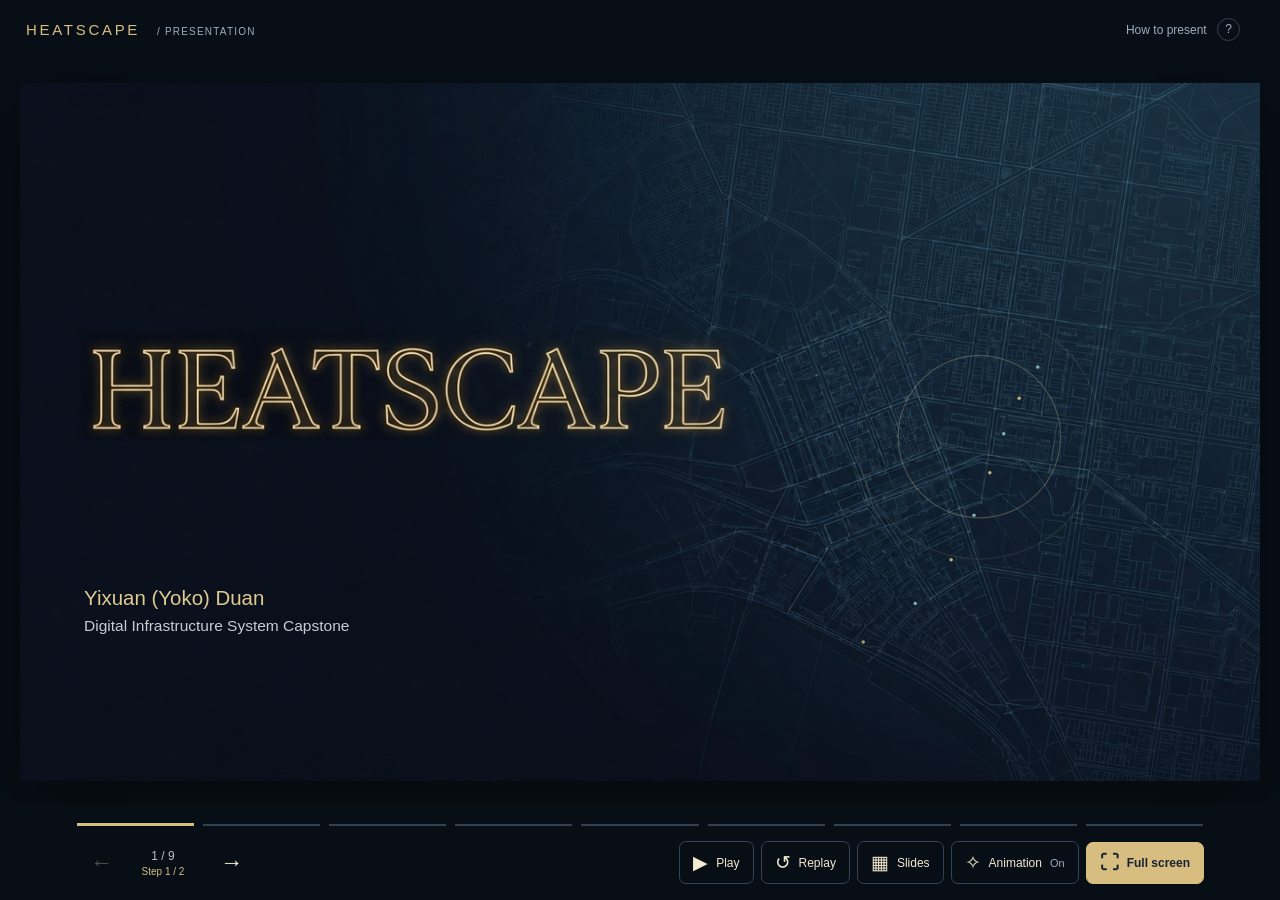
==== commit 4adcf3f1: "Group presentation reveals, animate pipeline flow and add closing slide" ====
--- a/presentation/index.html
+++ b/presentation/index.html
@@ -1,5 +1,5 @@
 <!doctype html>
-<html lang="en"><head><meta charset="utf-8"><meta name="viewport" content="width=device-width,initial-scale=1,viewport-fit=cover"><meta name="theme-color" content="#0c141e"><title>HEATSCAPE — Presentation</title><link rel="icon" href="../assets/heatscape.svg"><link rel="stylesheet" href="./presentation.css?v=video-9"></head>
+<html lang="en"><head><meta charset="utf-8"><meta name="viewport" content="width=device-width,initial-scale=1,viewport-fit=cover"><meta name="theme-color" content="#0c141e"><title>HEATSCAPE — Presentation</title><link rel="icon" href="../assets/heatscape.svg"><link rel="stylesheet" href="./presentation.css?v=video-10"></head>
 <body><main id="presentation" aria-label="HEATSCAPE presentation">
 <header class="chrome heading"><span class="wordmark">HEATSCAPE <span>/ PRESENTATION</span></span><button id="helpButton" class="text-button" aria-haspopup="dialog" title="Keyboard shortcuts (?)">How to present <span aria-hidden="true">?</span></button></header>
 <div id="viewport"><div id="stage" role="region" aria-roledescription="carousel" aria-label="Presentation slides" tabindex="0"><section id="slide-1" data-art="0" aria-label="Slide 1 of 9: HEATSCAPE" class="slide" aria-roledescription="slide" hidden><img src="assets/slide-01.png" style="left:-0.00000615%;top:0.00000000%;width:103.36134966%;height:102.50000000%" alt="HEATSCAPE" draggable="false" decoding="async" fetchpriority=high></section><section id="slide-2" data-art="1" aria-label="Slide 2 of 9: Why this matters" class="slide" aria-roledescription="slide" hidden><img src="assets/slide-02.png" style="left:-0.42017101%;top:0.00000000%;width:103.36134966%;height:102.50000000%" alt="Energy support must reach those who need it most" draggable="false" decoding="async" ></section><section id="slide-3" data-art="3" aria-label="Slide 3 of 9: Connecting the evidence" class="slide" aria-roledescription="slide" hidden><img src="assets/slide-04.png" style="left:-0.62500000%;top:-0.20312773%;width:103.56617864%;height:102.70312773%" alt="The evidence exists, but it remains trapped in isolated layers" draggable="false" decoding="async" ></section><section id="slide-4" data-art="2" aria-label="Slide 4 of 9: The seven-layer pipeline" class="slide" aria-roledescription="slide" hidden><img src="assets/slide-03.png" style="left:0;top:0;width:100%;height:100%" alt="HEATSCAPE pipeline" draggable="false"></section><section id="slide-5" data-art="4" aria-label="Slide 5 of 9: Design evolution" class="slide" aria-roledescription="slide" hidden><img src="assets/slide-05.png" style="left:-0.42017101%;top:0.00000000%;width:103.36134966%;height:102.50000000%" alt="Moving from static points to dynamic, footprint-based assessments" draggable="false" decoding="async" ></section><section id="slide-6" data-art="5" aria-label="Slide 6 of 9: From evidence to buildings" class="slide" aria-roledescription="slide" hidden><img src="assets/slide-06.png" style="left:-0.62500000%;top:-0.20312773%;width:103.56617864%;height:102.70312773%" alt="Translating statistical outliers into physical addresses" draggable="false" decoding="async" ></section><section id="slide-7" data-art="0" aria-label="Slide 7 of 9: System demonstration" class="slide native-slide" data-native="video" aria-roledescription="slide" hidden><div class="artboard native-board"><img class="scene-background" src="assets/background-01.png" alt=""><div class="closing-shade"></div><div class="piece native-piece video-placeholder" data-kind="pop"><h2>System demonstration</h2><div class="video-player"><video id="demoVideo" controls playsinline preload="metadata" aria-label="HEATSCAPE system demonstration"><source src="assets/demo.mp4" type="video/mp4"></video></div><button id="playVideoFullscreen" type="button">▶ Play full screen</button></div></div></section><section id="slide-8" data-art="6" aria-label="Slide 8 of 9: Scope, limitations and future" class="slide" aria-roledescription="slide" hidden><img src="assets/slide-07.png" style="left:-0.42017101%;top:0.00000000%;width:103.36134966%;height:102.50000000%" alt="HEATSCAPE supports investigation; it does not automate judgement" draggable="false" decoding="async" ></section><section id="slide-9" data-art="7" aria-label="Slide 9 of 9: Thank you" class="slide native-slide" data-native="closing" aria-roledescription="slide" hidden><div class="artboard native-board closing-board"><img class="scene-background" src="assets/background-01.png" alt=""><div class="closing-shade"></div><div class="piece native-piece closing-title" data-kind="pop"><h2>THANK YOU</h2></div><div class="piece native-piece closing-question" data-kind="rise"><p>Questions &amp; discussion welcome.</p></div></div></section></div><p id="loading" role="status">Loading presentation…</p></div>
@@ -8,4 +8,4 @@
 <dialog id="overview" aria-labelledby="overviewTitle"><div class="dialog-head"><div><p class="eyebrow">HEATSCAPE</p><h1 id="overviewTitle">All slides</h1></div><button class="close" data-close="overview" aria-label="Close slide overview">×</button></div><div class="thumbnail-grid"><button class="thumbnail" data-go="0" aria-label="Go to slide 1: HEATSCAPE"><span class="thumb-image"><img src="assets/slide-01.png" alt="" loading="lazy"></span><span class="thumb-title"><b>01</b> HEATSCAPE</span></button><button class="thumbnail" data-go="1" aria-label="Go to slide 2: Why this matters"><span class="thumb-image"><img src="assets/slide-02.png" alt="" loading="lazy"></span><span class="thumb-title"><b>02</b> Why this matters</span></button><button class="thumbnail" data-go="2" aria-label="Go to slide 3: Connecting the evidence"><span class="thumb-image"><img src="assets/slide-04.png" alt="" loading="lazy"></span><span class="thumb-title"><b>03</b> Connecting the evidence</span></button><button class="thumbnail" data-go="3" aria-label="Go to slide 4: The seven-layer pipeline"><span class="thumb-image"><img src="assets/slide-03.png" alt="" loading="lazy"></span><span class="thumb-title"><b>04</b> The seven-layer pipeline</span></button><button class="thumbnail" data-go="4" aria-label="Go to slide 5: Design evolution"><span class="thumb-image"><img src="assets/slide-05.png" alt="" loading="lazy"></span><span class="thumb-title"><b>05</b> Design evolution</span></button><button class="thumbnail" data-go="5" aria-label="Go to slide 6: From evidence to buildings"><span class="thumb-image"><img src="assets/slide-06.png" alt="" loading="lazy"></span><span class="thumb-title"><b>06</b> From evidence to buildings</span></button><button class="thumbnail" data-go="6" aria-label="Go to slide 7: System demonstration"><span class="thumb-image"><b>System demonstration</b></span><span class="thumb-title"><b>07</b> System demonstration</span></button><button class="thumbnail" data-go="7" aria-label="Go to slide 8: Scope, limitations and future"><span class="thumb-image"><img src="assets/slide-07.png" alt="" loading="lazy"></span><span class="thumb-title"><b>08</b> Scope, limitations and future</span></button><button class="thumbnail" data-go="8" aria-label="Go to slide 9: Thank you"><span class="thumb-image"><b>Thank you</b></span><span class="thumb-title"><b>09</b> Thank you</span></button></div></dialog>
 <dialog id="help" aria-labelledby="helpTitle"><div class="dialog-head"><h2 id="helpTitle">Present at your pace</h2><button class="close" data-close="help" aria-label="Close help">×</button></div><p>Click the slide, press Space or → to reveal the next element. Once a slide is complete, the next step opens the following slide. Use Play to run the current slide’s sequence automatically.</p><dl><dt>Next element</dt><dd>Click / → / Space</dd><dt>Previous element</dt><dd>←</dd><dt>Skip to next / previous slide</dt><dd>Page Down / Page Up</dd><dt>Play / pause sequence</dt><dd>P</dd><dt>Restart this slide</dt><dd>R</dd><dt>Show complete slide</dt><dd>S</dd><dt>First / last slide</dt><dd>Home / End</dd><dt>Full screen</dt><dd>F</dd><dt>All slides</dt><dd>G</dd><dt>Animation on / off</dt><dd>A</dd><dt>Close / exit full screen</dt><dd>Esc</dd></dl><p>In full screen, the toolbar stays completely hidden. Click or use Space / → to advance; press F or Esc to exit full screen. Each click reveals one element. Animation Off keeps the same sequence with instant reveals and stops ambient movement. Funnel particles illustrate screening, not measured throughput.</p></dialog>
 <noscript><p class="no-script">Enable JavaScript to use the presentation controls.</p></noscript>
-</main><script src="./sequences.js?v=video-9" defer></script><script src="./living.js?v=video-9" defer></script><script src="./presentation.js?v=video-9" defer></script></body></html>+</main><script src="./sequences.js?v=video-10" defer></script><script src="./living.js?v=video-10" defer></script><script src="./presentation.js?v=video-10" defer></script></body></html>
--- a/presentation/presentation.css
+++ b/presentation/presentation.css
@@ -31,4 +31,4 @@
 .rank-copy p{font-size:.98cqw;line-height:1.18}
 
 .video-placeholder{pointer-events:auto;overflow:visible;inset:5% 6%}.video-placeholder h2{font-size:2.4cqw;margin:0 0 1%}.video-player{height:84%;background:#000}.video-player video{display:block;width:100%;height:100%;object-fit:contain;background:#000}.video-placeholder button{margin-top:.7cqw;background:#e8d69c;color:#132033;border:0;border-radius:5px;padding:.55cqw 1cqw;font-size:1.1cqw;cursor:pointer}
-#presentation:fullscreen.video-mode #stage{width:100vw;height:100dvh;aspect-ratio:auto}#presentation:fullscreen.video-mode .video-placeholder{inset:0;transform:none!important;opacity:1!important;mask:none}#presentation:fullscreen.video-mode .video-player{height:100%}#presentation:fullscreen.video-mode .video-placeholder h2,#presentation:fullscreen.video-mode #playVideoFullscreen{display:none}
+#demoVideo:fullscreen{width:100vw;height:100dvh;object-fit:contain;background:#000}
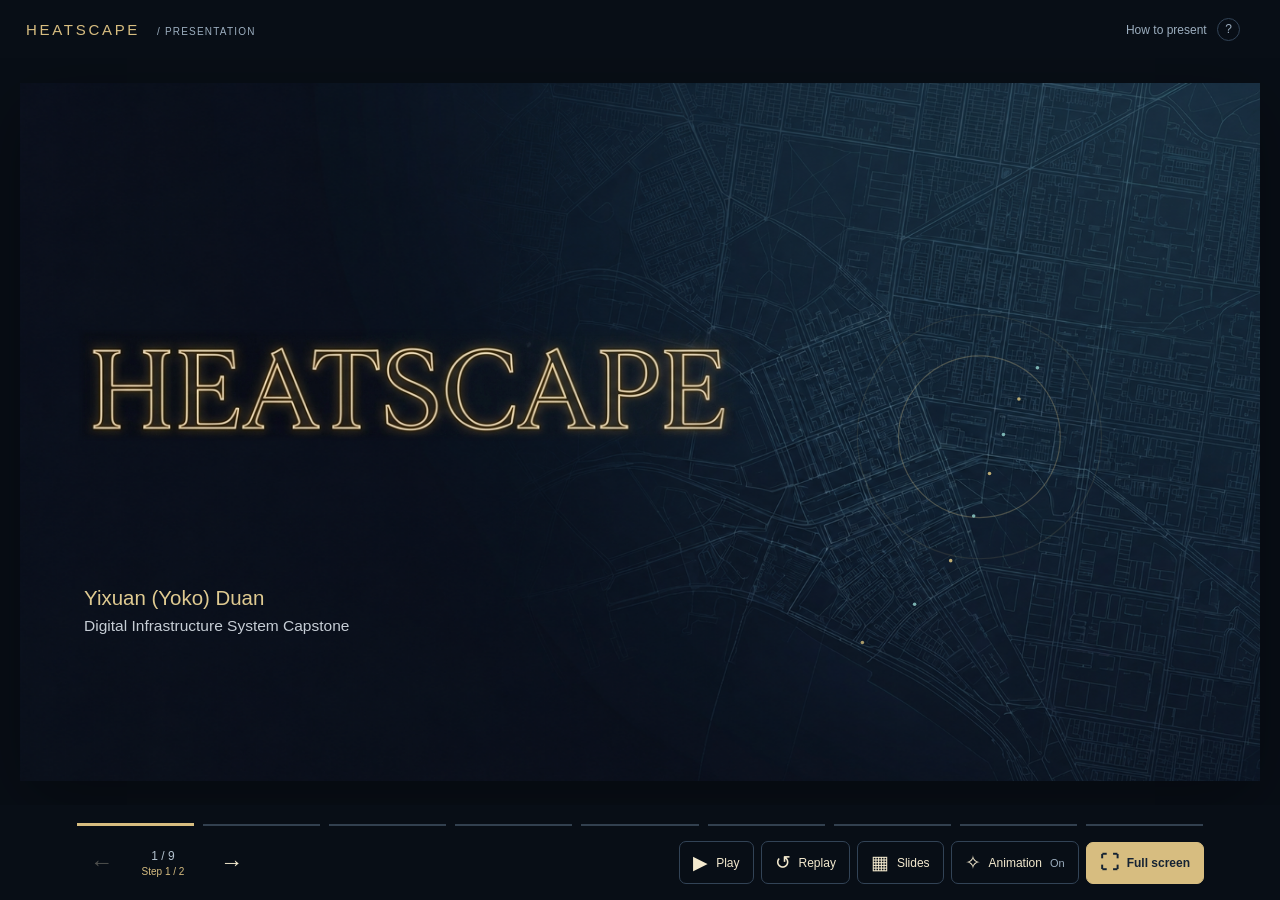
==== commit bd7ebad3: "Group presentation reveals, animate pipeline flow and add closing slide" ====
--- a/presentation/index.html
+++ b/presentation/index.html
@@ -1,11 +1,11 @@
 <!doctype html>
-<html lang="en"><head><meta charset="utf-8"><meta name="viewport" content="width=device-width,initial-scale=1,viewport-fit=cover"><meta name="theme-color" content="#0c141e"><title>HEATSCAPE — Presentation</title><link rel="icon" href="../assets/heatscape.svg"><link rel="stylesheet" href="./presentation.css?v=video-10"></head>
+<html lang="en"><head><meta charset="utf-8"><meta name="viewport" content="width=device-width,initial-scale=1,viewport-fit=cover"><meta name="theme-color" content="#0c141e"><title>HEATSCAPE — Presentation</title><link rel="icon" href="../assets/heatscape.svg"><link rel="stylesheet" href="./presentation.css?v=qr-11"></head>
 <body><main id="presentation" aria-label="HEATSCAPE presentation">
 <header class="chrome heading"><span class="wordmark">HEATSCAPE <span>/ PRESENTATION</span></span><button id="helpButton" class="text-button" aria-haspopup="dialog" title="Keyboard shortcuts (?)">How to present <span aria-hidden="true">?</span></button></header>
-<div id="viewport"><div id="stage" role="region" aria-roledescription="carousel" aria-label="Presentation slides" tabindex="0"><section id="slide-1" data-art="0" aria-label="Slide 1 of 9: HEATSCAPE" class="slide" aria-roledescription="slide" hidden><img src="assets/slide-01.png" style="left:-0.00000615%;top:0.00000000%;width:103.36134966%;height:102.50000000%" alt="HEATSCAPE" draggable="false" decoding="async" fetchpriority=high></section><section id="slide-2" data-art="1" aria-label="Slide 2 of 9: Why this matters" class="slide" aria-roledescription="slide" hidden><img src="assets/slide-02.png" style="left:-0.42017101%;top:0.00000000%;width:103.36134966%;height:102.50000000%" alt="Energy support must reach those who need it most" draggable="false" decoding="async" ></section><section id="slide-3" data-art="3" aria-label="Slide 3 of 9: Connecting the evidence" class="slide" aria-roledescription="slide" hidden><img src="assets/slide-04.png" style="left:-0.62500000%;top:-0.20312773%;width:103.56617864%;height:102.70312773%" alt="The evidence exists, but it remains trapped in isolated layers" draggable="false" decoding="async" ></section><section id="slide-4" data-art="2" aria-label="Slide 4 of 9: The seven-layer pipeline" class="slide" aria-roledescription="slide" hidden><img src="assets/slide-03.png" style="left:0;top:0;width:100%;height:100%" alt="HEATSCAPE pipeline" draggable="false"></section><section id="slide-5" data-art="4" aria-label="Slide 5 of 9: Design evolution" class="slide" aria-roledescription="slide" hidden><img src="assets/slide-05.png" style="left:-0.42017101%;top:0.00000000%;width:103.36134966%;height:102.50000000%" alt="Moving from static points to dynamic, footprint-based assessments" draggable="false" decoding="async" ></section><section id="slide-6" data-art="5" aria-label="Slide 6 of 9: From evidence to buildings" class="slide" aria-roledescription="slide" hidden><img src="assets/slide-06.png" style="left:-0.62500000%;top:-0.20312773%;width:103.56617864%;height:102.70312773%" alt="Translating statistical outliers into physical addresses" draggable="false" decoding="async" ></section><section id="slide-7" data-art="0" aria-label="Slide 7 of 9: System demonstration" class="slide native-slide" data-native="video" aria-roledescription="slide" hidden><div class="artboard native-board"><img class="scene-background" src="assets/background-01.png" alt=""><div class="closing-shade"></div><div class="piece native-piece video-placeholder" data-kind="pop"><h2>System demonstration</h2><div class="video-player"><video id="demoVideo" controls playsinline preload="metadata" aria-label="HEATSCAPE system demonstration"><source src="assets/demo.mp4" type="video/mp4"></video></div><button id="playVideoFullscreen" type="button">▶ Play full screen</button></div></div></section><section id="slide-8" data-art="6" aria-label="Slide 8 of 9: Scope, limitations and future" class="slide" aria-roledescription="slide" hidden><img src="assets/slide-07.png" style="left:-0.42017101%;top:0.00000000%;width:103.36134966%;height:102.50000000%" alt="HEATSCAPE supports investigation; it does not automate judgement" draggable="false" decoding="async" ></section><section id="slide-9" data-art="7" aria-label="Slide 9 of 9: Thank you" class="slide native-slide" data-native="closing" aria-roledescription="slide" hidden><div class="artboard native-board closing-board"><img class="scene-background" src="assets/background-01.png" alt=""><div class="closing-shade"></div><div class="piece native-piece closing-title" data-kind="pop"><h2>THANK YOU</h2></div><div class="piece native-piece closing-question" data-kind="rise"><p>Questions &amp; discussion welcome.</p></div></div></section></div><p id="loading" role="status">Loading presentation…</p></div>
+<div id="viewport"><div id="stage" role="region" aria-roledescription="carousel" aria-label="Presentation slides" tabindex="0"><section id="slide-1" data-art="0" aria-label="Slide 1 of 9: HEATSCAPE" class="slide" aria-roledescription="slide" hidden><img src="assets/slide-01.png" style="left:-0.00000615%;top:0.00000000%;width:103.36134966%;height:102.50000000%" alt="HEATSCAPE" draggable="false" decoding="async" fetchpriority=high></section><section id="slide-2" data-art="1" aria-label="Slide 2 of 9: Why this matters" class="slide" aria-roledescription="slide" hidden><img src="assets/slide-02.png" style="left:-0.42017101%;top:0.00000000%;width:103.36134966%;height:102.50000000%" alt="Energy support must reach those who need it most" draggable="false" decoding="async" ></section><section id="slide-3" data-art="3" aria-label="Slide 3 of 9: Connecting the evidence" class="slide" aria-roledescription="slide" hidden><img src="assets/slide-04.png" style="left:-0.62500000%;top:-0.20312773%;width:103.56617864%;height:102.70312773%" alt="The evidence exists, but it remains trapped in isolated layers" draggable="false" decoding="async" ></section><section id="slide-4" data-art="2" aria-label="Slide 4 of 9: The seven-layer pipeline" class="slide" aria-roledescription="slide" hidden><img src="assets/slide-03.png" style="left:0;top:0;width:100%;height:100%" alt="HEATSCAPE pipeline" draggable="false"></section><section id="slide-5" data-art="4" aria-label="Slide 5 of 9: Design evolution" class="slide" aria-roledescription="slide" hidden><img src="assets/slide-05.png" style="left:-0.42017101%;top:0.00000000%;width:103.36134966%;height:102.50000000%" alt="Moving from static points to dynamic, footprint-based assessments" draggable="false" decoding="async" ></section><section id="slide-6" data-art="5" aria-label="Slide 6 of 9: From evidence to buildings" class="slide" aria-roledescription="slide" hidden><img src="assets/slide-06.png" style="left:-0.62500000%;top:-0.20312773%;width:103.56617864%;height:102.70312773%" alt="Translating statistical outliers into physical addresses" draggable="false" decoding="async" ></section><section id="slide-7" data-art="0" aria-label="Slide 7 of 9: System demonstration" class="slide native-slide" data-native="video" aria-roledescription="slide" hidden><div class="artboard native-board"><img class="scene-background" src="assets/background-01.png" alt=""><div class="closing-shade"></div><div class="piece native-piece video-placeholder" data-kind="pop"><h2>System demonstration</h2><div class="video-player"><video id="demoVideo" controls playsinline preload="metadata" aria-label="HEATSCAPE system demonstration"><source src="assets/demo.mp4" type="video/mp4"></video></div><button id="playVideoFullscreen" type="button">▶ Play full screen</button></div></div></section><section id="slide-8" data-art="6" aria-label="Slide 8 of 9: Scope, limitations and future" class="slide" aria-roledescription="slide" hidden><img src="assets/slide-07.png" style="left:-0.42017101%;top:0.00000000%;width:103.36134966%;height:102.50000000%" alt="HEATSCAPE supports investigation; it does not automate judgement" draggable="false" decoding="async" ></section><section id="slide-9" data-art="7" aria-label="Slide 9 of 9: Thank you" class="slide native-slide" data-native="closing" aria-roledescription="slide" hidden><div class="artboard native-board closing-board"><img class="scene-background" src="assets/background-01.png" alt=""><div class="closing-shade"></div><a class="closing-qr" href="https://yixuduan1-ops.github.io/heatscape/" target="_blank" rel="noopener noreferrer"><svg xmlns="http://www.w3.org/2000/svg" viewBox="0 0 37 37" role="img" aria-label="Scan to open HEATSCAPE" shape-rendering="crispEdges"><rect width="37" height="37" fill="white"/><path d="M4,4h1v1h-1z M5,4h1v1h-1z M6,4h1v1h-1z M7,4h1v1h-1z M8,4h1v1h-1z M9,4h1v1h-1z M10,4h1v1h-1z M12,4h1v1h-1z M14,4h1v1h-1z M17,4h1v1h-1z M19,4h1v1h-1z M20,4h1v1h-1z M22,4h1v1h-1z M26,4h1v1h-1z M27,4h1v1h-1z M28,4h1v1h-1z M29,4h1v1h-1z M30,4h1v1h-1z M31,4h1v1h-1z M32,4h1v1h-1z M4,5h1v1h-1z M10,5h1v1h-1z M13,5h1v1h-1z M15,5h1v1h-1z M18,5h1v1h-1z M21,5h1v1h-1z M23,5h1v1h-1z M24,5h1v1h-1z M26,5h1v1h-1z M32,5h1v1h-1z M4,6h1v1h-1z M6,6h1v1h-1z M7,6h1v1h-1z M8,6h1v1h-1z M10,6h1v1h-1z M13,6h1v1h-1z M18,6h1v1h-1z M19,6h1v1h-1z M21,6h1v1h-1z M22,6h1v1h-1z M23,6h1v1h-1z M24,6h1v1h-1z M26,6h1v1h-1z M28,6h1v1h-1z M29,6h1v1h-1z M30,6h1v1h-1z M32,6h1v1h-1z M4,7h1v1h-1z M6,7h1v1h-1z M7,7h1v1h-1z M8,7h1v1h-1z M10,7h1v1h-1z M12,7h1v1h-1z M14,7h1v1h-1z M16,7h1v1h-1z M17,7h1v1h-1z M18,7h1v1h-1z M19,7h1v1h-1z M22,7h1v1h-1z M23,7h1v1h-1z M26,7h1v1h-1z M28,7h1v1h-1z M29,7h1v1h-1z M30,7h1v1h-1z M32,7h1v1h-1z M4,8h1v1h-1z M6,8h1v1h-1z M7,8h1v1h-1z M8,8h1v1h-1z M10,8h1v1h-1z M12,8h1v1h-1z M13,8h1v1h-1z M15,8h1v1h-1z M16,8h1v1h-1z M17,8h1v1h-1z M18,8h1v1h-1z M19,8h1v1h-1z M20,8h1v1h-1z M21,8h1v1h-1z M22,8h1v1h-1z M24,8h1v1h-1z M26,8h1v1h-1z M28,8h1v1h-1z M29,8h1v1h-1z M30,8h1v1h-1z M32,8h1v1h-1z M4,9h1v1h-1z M10,9h1v1h-1z M12,9h1v1h-1z M13,9h1v1h-1z M15,9h1v1h-1z M16,9h1v1h-1z M18,9h1v1h-1z M20,9h1v1h-1z M22,9h1v1h-1z M23,9h1v1h-1z M26,9h1v1h-1z M32,9h1v1h-1z M4,10h1v1h-1z M5,10h1v1h-1z M6,10h1v1h-1z M7,10h1v1h-1z M8,10h1v1h-1z M9,10h1v1h-1z M10,10h1v1h-1z M12,10h1v1h-1z M14,10h1v1h-1z M16,10h1v1h-1z M18,10h1v1h-1z M20,10h1v1h-1z M22,10h1v1h-1z M24,10h1v1h-1z M26,10h1v1h-1z M27,10h1v1h-1z M28,10h1v1h-1z M29,10h1v1h-1z M30,10h1v1h-1z M31,10h1v1h-1z M32,10h1v1h-1z M12,11h1v1h-1z M14,11h1v1h-1z M15,11h1v1h-1z M16,11h1v1h-1z M18,11h1v1h-1z M19,11h1v1h-1z M20,11h1v1h-1z M21,11h1v1h-1z M22,11h1v1h-1z M23,11h1v1h-1z M4,12h1v1h-1z M8,12h1v1h-1z M10,12h1v1h-1z M11,12h1v1h-1z M12,12h1v1h-1z M13,12h1v1h-1z M16,12h1v1h-1z M21,12h1v1h-1z M23,12h1v1h-1z M25,12h1v1h-1z M26,12h1v1h-1z M27,12h1v1h-1z M28,12h1v1h-1z M29,12h1v1h-1z M32,12h1v1h-1z M4,13h1v1h-1z M5,13h1v1h-1z M8,13h1v1h-1z M9,13h1v1h-1z M11,13h1v1h-1z M12,13h1v1h-1z M13,13h1v1h-1z M14,13h1v1h-1z M15,13h1v1h-1z M17,13h1v1h-1z M18,13h1v1h-1z M19,13h1v1h-1z M20,13h1v1h-1z M26,13h1v1h-1z M27,13h1v1h-1z M28,13h1v1h-1z M29,13h1v1h-1z M30,13h1v1h-1z M31,13h1v1h-1z M32,13h1v1h-1z M4,14h1v1h-1z M8,14h1v1h-1z M10,14h1v1h-1z M12,14h1v1h-1z M15,14h1v1h-1z M16,14h1v1h-1z M19,14h1v1h-1z M21,14h1v1h-1z M22,14h1v1h-1z M26,14h1v1h-1z M32,14h1v1h-1z M4,15h1v1h-1z M6,15h1v1h-1z M9,15h1v1h-1z M11,15h1v1h-1z M12,15h1v1h-1z M13,15h1v1h-1z M14,15h1v1h-1z M16,15h1v1h-1z M18,15h1v1h-1z M19,15h1v1h-1z M21,15h1v1h-1z M25,15h1v1h-1z M26,15h1v1h-1z M29,15h1v1h-1z M31,15h1v1h-1z M32,15h1v1h-1z M4,16h1v1h-1z M5,16h1v1h-1z M6,16h1v1h-1z M10,16h1v1h-1z M11,16h1v1h-1z M12,16h1v1h-1z M13,16h1v1h-1z M21,16h1v1h-1z M23,16h1v1h-1z M25,16h1v1h-1z M27,16h1v1h-1z M31,16h1v1h-1z M6,17h1v1h-1z M7,17h1v1h-1z M8,17h1v1h-1z M11,17h1v1h-1z M12,17h1v1h-1z M13,17h1v1h-1z M17,17h1v1h-1z M19,17h1v1h-1z M20,17h1v1h-1z M21,17h1v1h-1z M22,17h1v1h-1z M25,17h1v1h-1z M26,17h1v1h-1z M27,17h1v1h-1z M28,17h1v1h-1z M29,17h1v1h-1z M30,17h1v1h-1z M31,17h1v1h-1z M32,17h1v1h-1z M4,18h1v1h-1z M10,18h1v1h-1z M13,18h1v1h-1z M14,18h1v1h-1z M16,18h1v1h-1z M19,18h1v1h-1z M20,18h1v1h-1z M21,18h1v1h-1z M24,18h1v1h-1z M26,18h1v1h-1z M27,18h1v1h-1z M29,18h1v1h-1z M30,18h1v1h-1z M32,18h1v1h-1z M4,19h1v1h-1z M6,19h1v1h-1z M9,19h1v1h-1z M11,19h1v1h-1z M14,19h1v1h-1z M15,19h1v1h-1z M19,19h1v1h-1z M20,19h1v1h-1z M21,19h1v1h-1z M23,19h1v1h-1z M24,19h1v1h-1z M26,19h1v1h-1z M27,19h1v1h-1z M28,19h1v1h-1z M31,19h1v1h-1z M32,19h1v1h-1z M5,20h1v1h-1z M8,20h1v1h-1z M9,20h1v1h-1z M10,20h1v1h-1z M11,20h1v1h-1z M12,20h1v1h-1z M13,20h1v1h-1z M16,20h1v1h-1z M19,20h1v1h-1z M21,20h1v1h-1z M24,20h1v1h-1z M25,20h1v1h-1z M27,20h1v1h-1z M31,20h1v1h-1z M4,21h1v1h-1z M9,21h1v1h-1z M14,21h1v1h-1z M16,21h1v1h-1z M17,21h1v1h-1z M18,21h1v1h-1z M19,21h1v1h-1z M20,21h1v1h-1z M26,21h1v1h-1z M27,21h1v1h-1z M28,21h1v1h-1z M29,21h1v1h-1z M31,21h1v1h-1z M32,21h1v1h-1z M8,22h1v1h-1z M10,22h1v1h-1z M14,22h1v1h-1z M15,22h1v1h-1z M16,22h1v1h-1z M18,22h1v1h-1z M19,22h1v1h-1z M21,22h1v1h-1z M22,22h1v1h-1z M24,22h1v1h-1z M25,22h1v1h-1z M26,22h1v1h-1z M30,22h1v1h-1z M32,22h1v1h-1z M7,23h1v1h-1z M8,23h1v1h-1z M11,23h1v1h-1z M12,23h1v1h-1z M14,23h1v1h-1z M18,23h1v1h-1z M21,23h1v1h-1z M22,23h1v1h-1z M24,23h1v1h-1z M26,23h1v1h-1z M27,23h1v1h-1z M28,23h1v1h-1z M31,23h1v1h-1z M32,23h1v1h-1z M4,24h1v1h-1z M5,24h1v1h-1z M6,24h1v1h-1z M9,24h1v1h-1z M10,24h1v1h-1z M12,24h1v1h-1z M13,24h1v1h-1z M15,24h1v1h-1z M16,24h1v1h-1z M18,24h1v1h-1z M19,24h1v1h-1z M21,24h1v1h-1z M24,24h1v1h-1z M25,24h1v1h-1z M26,24h1v1h-1z M27,24h1v1h-1z M28,24h1v1h-1z M29,24h1v1h-1z M32,24h1v1h-1z M12,25h1v1h-1z M15,25h1v1h-1z M16,25h1v1h-1z M18,25h1v1h-1z M19,25h1v1h-1z M22,25h1v1h-1z M23,25h1v1h-1z M24,25h1v1h-1z M28,25h1v1h-1z M32,25h1v1h-1z M4,26h1v1h-1z M5,26h1v1h-1z M6,26h1v1h-1z M7,26h1v1h-1z M8,26h1v1h-1z M9,26h1v1h-1z M10,26h1v1h-1z M12,26h1v1h-1z M14,26h1v1h-1z M16,26h1v1h-1z M17,26h1v1h-1z M18,26h1v1h-1z M19,26h1v1h-1z M23,26h1v1h-1z M24,26h1v1h-1z M26,26h1v1h-1z M28,26h1v1h-1z M29,26h1v1h-1z M30,26h1v1h-1z M32,26h1v1h-1z M4,27h1v1h-1z M10,27h1v1h-1z M14,27h1v1h-1z M18,27h1v1h-1z M21,27h1v1h-1z M24,27h1v1h-1z M28,27h1v1h-1z M31,27h1v1h-1z M4,28h1v1h-1z M6,28h1v1h-1z M7,28h1v1h-1z M8,28h1v1h-1z M10,28h1v1h-1z M12,28h1v1h-1z M13,28h1v1h-1z M15,28h1v1h-1z M17,28h1v1h-1z M18,28h1v1h-1z M19,28h1v1h-1z M21,28h1v1h-1z M22,28h1v1h-1z M23,28h1v1h-1z M24,28h1v1h-1z M25,28h1v1h-1z M26,28h1v1h-1z M27,28h1v1h-1z M28,28h1v1h-1z M29,28h1v1h-1z M32,28h1v1h-1z M4,29h1v1h-1z M6,29h1v1h-1z M7,29h1v1h-1z M8,29h1v1h-1z M10,29h1v1h-1z M14,29h1v1h-1z M15,29h1v1h-1z M18,29h1v1h-1z M19,29h1v1h-1z M20,29h1v1h-1z M21,29h1v1h-1z M22,29h1v1h-1z M24,29h1v1h-1z M25,29h1v1h-1z M32,29h1v1h-1z M4,30h1v1h-1z M6,30h1v1h-1z M7,30h1v1h-1z M8,30h1v1h-1z M10,30h1v1h-1z M13,30h1v1h-1z M14,30h1v1h-1z M15,30h1v1h-1z M18,30h1v1h-1z M19,30h1v1h-1z M22,30h1v1h-1z M25,30h1v1h-1z M29,30h1v1h-1z M30,30h1v1h-1z M31,30h1v1h-1z M32,30h1v1h-1z M4,31h1v1h-1z M10,31h1v1h-1z M14,31h1v1h-1z M15,31h1v1h-1z M16,31h1v1h-1z M17,31h1v1h-1z M19,31h1v1h-1z M20,31h1v1h-1z M21,31h1v1h-1z M23,31h1v1h-1z M24,31h1v1h-1z M29,31h1v1h-1z M31,31h1v1h-1z M32,31h1v1h-1z M4,32h1v1h-1z M5,32h1v1h-1z M6,32h1v1h-1z M7,32h1v1h-1z M8,32h1v1h-1z M9,32h1v1h-1z M10,32h1v1h-1z M12,32h1v1h-1z M13,32h1v1h-1z M16,32h1v1h-1z M19,32h1v1h-1z M21,32h1v1h-1z M23,32h1v1h-1z M24,32h1v1h-1z M26,32h1v1h-1z M31,32h1v1h-1z" fill="#08121c"/></svg><strong>Explore HEATSCAPE</strong><span>Scan to open the system</span></a><div class="piece native-piece closing-title" data-kind="pop"><h2>THANK YOU</h2></div><div class="piece native-piece closing-question" data-kind="rise"><p>Questions &amp; discussion welcome.</p></div></div></section></div><p id="loading" role="status">Loading presentation…</p></div>
 <footer class="chrome controls"><div class="progress" aria-label="Jump to a slide"><button data-go="0" aria-label="Go to slide 1"><span></span></button><button data-go="1" aria-label="Go to slide 2"><span></span></button><button data-go="2" aria-label="Go to slide 3"><span></span></button><button data-go="3" aria-label="Go to slide 4"><span></span></button><button data-go="4" aria-label="Go to slide 5"><span></span></button><button data-go="5" aria-label="Go to slide 6"><span></span></button><button data-go="6" aria-label="Go to slide 7"><span></span></button><button data-go="7" aria-label="Go to slide 8"><span></span></button><button data-go="8" aria-label="Go to slide 9"><span></span></button></div><div class="toolbar"><div class="navigation"><button id="previous" aria-label="Previous step" title="Previous element / previous slide (←)">←</button><div class="position"><span id="counter">1 / 9</span><span id="stepCounter" aria-live="polite" aria-atomic="true">Step 1 / 3</span></div><button id="next" aria-label="Reveal next element" title="Next element / next slide (→ or Space)">→</button></div><div class="actions"><button id="playSequence" aria-label="Play this slide’s sequence" title="Play or pause this slide (P)"><span id="playIcon" aria-hidden="true">▶</span><span id="playLabel" class="button-label">Play</span></button><button id="replaySlide" aria-label="Restart this slide" title="Restart slide (R)"><span aria-hidden="true">↺</span><span class="button-label">Replay</span></button><button id="overviewButton" aria-label="All slides" aria-haspopup="dialog" title="All slides (G)"><span aria-hidden="true">▦</span><span class="button-label">Slides</span></button><button id="animationButton" aria-label="Slide animations" aria-pressed="true" title="Toggle slide animations (A)"><span aria-hidden="true">✧</span><span class="button-label">Animation</span><span id="animationState">On</span></button><button id="fullscreenButton" class="fullscreen" title="Full screen (F)"><span aria-hidden="true">⛶</span><span id="fullscreenLabel">Full screen</span></button></div></div></footer>
 <div id="toast" role="status" aria-live="polite" hidden></div>
 <dialog id="overview" aria-labelledby="overviewTitle"><div class="dialog-head"><div><p class="eyebrow">HEATSCAPE</p><h1 id="overviewTitle">All slides</h1></div><button class="close" data-close="overview" aria-label="Close slide overview">×</button></div><div class="thumbnail-grid"><button class="thumbnail" data-go="0" aria-label="Go to slide 1: HEATSCAPE"><span class="thumb-image"><img src="assets/slide-01.png" alt="" loading="lazy"></span><span class="thumb-title"><b>01</b> HEATSCAPE</span></button><button class="thumbnail" data-go="1" aria-label="Go to slide 2: Why this matters"><span class="thumb-image"><img src="assets/slide-02.png" alt="" loading="lazy"></span><span class="thumb-title"><b>02</b> Why this matters</span></button><button class="thumbnail" data-go="2" aria-label="Go to slide 3: Connecting the evidence"><span class="thumb-image"><img src="assets/slide-04.png" alt="" loading="lazy"></span><span class="thumb-title"><b>03</b> Connecting the evidence</span></button><button class="thumbnail" data-go="3" aria-label="Go to slide 4: The seven-layer pipeline"><span class="thumb-image"><img src="assets/slide-03.png" alt="" loading="lazy"></span><span class="thumb-title"><b>04</b> The seven-layer pipeline</span></button><button class="thumbnail" data-go="4" aria-label="Go to slide 5: Design evolution"><span class="thumb-image"><img src="assets/slide-05.png" alt="" loading="lazy"></span><span class="thumb-title"><b>05</b> Design evolution</span></button><button class="thumbnail" data-go="5" aria-label="Go to slide 6: From evidence to buildings"><span class="thumb-image"><img src="assets/slide-06.png" alt="" loading="lazy"></span><span class="thumb-title"><b>06</b> From evidence to buildings</span></button><button class="thumbnail" data-go="6" aria-label="Go to slide 7: System demonstration"><span class="thumb-image"><b>System demonstration</b></span><span class="thumb-title"><b>07</b> System demonstration</span></button><button class="thumbnail" data-go="7" aria-label="Go to slide 8: Scope, limitations and future"><span class="thumb-image"><img src="assets/slide-07.png" alt="" loading="lazy"></span><span class="thumb-title"><b>08</b> Scope, limitations and future</span></button><button class="thumbnail" data-go="8" aria-label="Go to slide 9: Thank you"><span class="thumb-image"><b>Thank you</b></span><span class="thumb-title"><b>09</b> Thank you</span></button></div></dialog>
 <dialog id="help" aria-labelledby="helpTitle"><div class="dialog-head"><h2 id="helpTitle">Present at your pace</h2><button class="close" data-close="help" aria-label="Close help">×</button></div><p>Click the slide, press Space or → to reveal the next element. Once a slide is complete, the next step opens the following slide. Use Play to run the current slide’s sequence automatically.</p><dl><dt>Next element</dt><dd>Click / → / Space</dd><dt>Previous element</dt><dd>←</dd><dt>Skip to next / previous slide</dt><dd>Page Down / Page Up</dd><dt>Play / pause sequence</dt><dd>P</dd><dt>Restart this slide</dt><dd>R</dd><dt>Show complete slide</dt><dd>S</dd><dt>First / last slide</dt><dd>Home / End</dd><dt>Full screen</dt><dd>F</dd><dt>All slides</dt><dd>G</dd><dt>Animation on / off</dt><dd>A</dd><dt>Close / exit full screen</dt><dd>Esc</dd></dl><p>In full screen, the toolbar stays completely hidden. Click or use Space / → to advance; press F or Esc to exit full screen. Each click reveals one element. Animation Off keeps the same sequence with instant reveals and stops ambient movement. Funnel particles illustrate screening, not measured throughput.</p></dialog>
 <noscript><p class="no-script">Enable JavaScript to use the presentation controls.</p></noscript>
-</main><script src="./sequences.js?v=video-10" defer></script><script src="./living.js?v=video-10" defer></script><script src="./presentation.js?v=video-10" defer></script></body></html>+</main><script src="./sequences.js?v=qr-11" defer></script><script src="./living.js?v=qr-11" defer></script><script src="./presentation.js?v=qr-11" defer></script></body></html>
--- a/presentation/presentation.css
+++ b/presentation/presentation.css
@@ -32,3 +32,6 @@
 
 .video-placeholder{pointer-events:auto;overflow:visible;inset:5% 6%}.video-placeholder h2{font-size:2.4cqw;margin:0 0 1%}.video-player{height:84%;background:#000}.video-player video{display:block;width:100%;height:100%;object-fit:contain;background:#000}.video-placeholder button{margin-top:.7cqw;background:#e8d69c;color:#132033;border:0;border-radius:5px;padding:.55cqw 1cqw;font-size:1.1cqw;cursor:pointer}
 #demoVideo:fullscreen{width:100vw;height:100dvh;object-fit:contain;background:#000}
+
+/* Static high-contrast QR stays readable throughout the closing slide. */
+.closing-qr{position:absolute;left:73%;top:27%;width:20%;z-index:7;display:block;text-align:center;text-decoration:none;color:#e3ce99}.closing-qr svg{display:block;width:100%;height:auto}.closing-qr strong{display:block;font-size:1.5cqw;font-weight:500;margin-top:1cqw}.closing-qr span{display:block;color:#c5ced6;font-size:1.05cqw;margin-top:.45cqw}.closing-qr:focus-visible{outline:2px solid #dfc98f;outline-offset:7px}
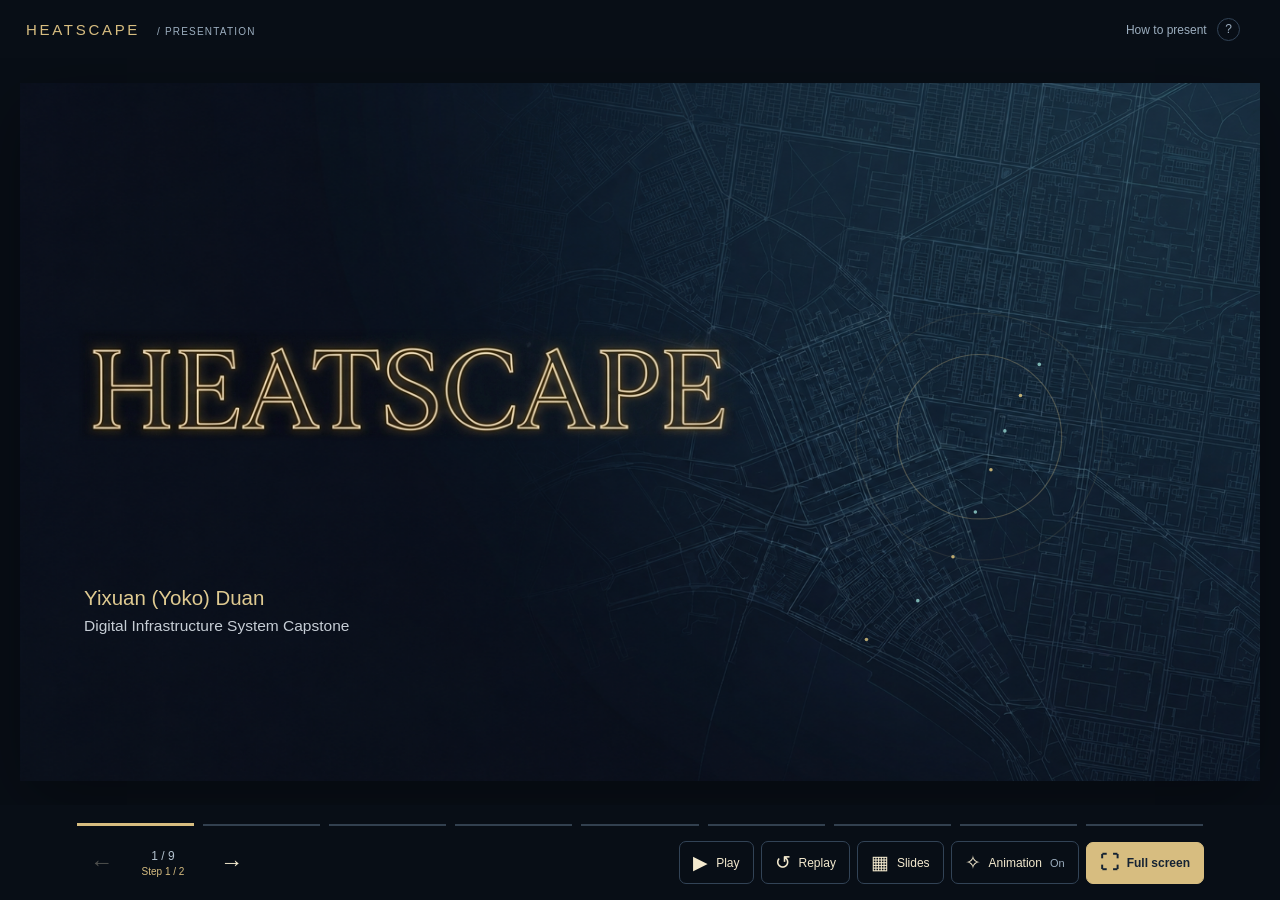
==== commit adf739fe: "Update pipeline, model evolution and next steps presentation wording" ====
--- a/presentation/index.html
+++ b/presentation/index.html
@@ -1,5 +1,5 @@
 <!doctype html>
-<html lang="en"><head><meta charset="utf-8"><meta name="viewport" content="width=device-width,initial-scale=1,viewport-fit=cover"><meta name="theme-color" content="#0c141e"><title>HEATSCAPE — Presentation</title><link rel="icon" href="../assets/heatscape.svg"><link rel="stylesheet" href="./presentation.css?v=qr-11"></head>
+<html lang="en"><head><meta charset="utf-8"><meta name="viewport" content="width=device-width,initial-scale=1,viewport-fit=cover"><meta name="theme-color" content="#0c141e"><title>HEATSCAPE — Presentation</title><link rel="icon" href="../assets/heatscape.svg"><link rel="stylesheet" href="./presentation.css?v=copy-12"></head>
 <body><main id="presentation" aria-label="HEATSCAPE presentation">
 <header class="chrome heading"><span class="wordmark">HEATSCAPE <span>/ PRESENTATION</span></span><button id="helpButton" class="text-button" aria-haspopup="dialog" title="Keyboard shortcuts (?)">How to present <span aria-hidden="true">?</span></button></header>
 <div id="viewport"><div id="stage" role="region" aria-roledescription="carousel" aria-label="Presentation slides" tabindex="0"><section id="slide-1" data-art="0" aria-label="Slide 1 of 9: HEATSCAPE" class="slide" aria-roledescription="slide" hidden><img src="assets/slide-01.png" style="left:-0.00000615%;top:0.00000000%;width:103.36134966%;height:102.50000000%" alt="HEATSCAPE" draggable="false" decoding="async" fetchpriority=high></section><section id="slide-2" data-art="1" aria-label="Slide 2 of 9: Why this matters" class="slide" aria-roledescription="slide" hidden><img src="assets/slide-02.png" style="left:-0.42017101%;top:0.00000000%;width:103.36134966%;height:102.50000000%" alt="Energy support must reach those who need it most" draggable="false" decoding="async" ></section><section id="slide-3" data-art="3" aria-label="Slide 3 of 9: Connecting the evidence" class="slide" aria-roledescription="slide" hidden><img src="assets/slide-04.png" style="left:-0.62500000%;top:-0.20312773%;width:103.56617864%;height:102.70312773%" alt="The evidence exists, but it remains trapped in isolated layers" draggable="false" decoding="async" ></section><section id="slide-4" data-art="2" aria-label="Slide 4 of 9: The seven-layer pipeline" class="slide" aria-roledescription="slide" hidden><img src="assets/slide-03.png" style="left:0;top:0;width:100%;height:100%" alt="HEATSCAPE pipeline" draggable="false"></section><section id="slide-5" data-art="4" aria-label="Slide 5 of 9: Design evolution" class="slide" aria-roledescription="slide" hidden><img src="assets/slide-05.png" style="left:-0.42017101%;top:0.00000000%;width:103.36134966%;height:102.50000000%" alt="Moving from static points to dynamic, footprint-based assessments" draggable="false" decoding="async" ></section><section id="slide-6" data-art="5" aria-label="Slide 6 of 9: From evidence to buildings" class="slide" aria-roledescription="slide" hidden><img src="assets/slide-06.png" style="left:-0.62500000%;top:-0.20312773%;width:103.56617864%;height:102.70312773%" alt="Translating statistical outliers into physical addresses" draggable="false" decoding="async" ></section><section id="slide-7" data-art="0" aria-label="Slide 7 of 9: System demonstration" class="slide native-slide" data-native="video" aria-roledescription="slide" hidden><div class="artboard native-board"><img class="scene-background" src="assets/background-01.png" alt=""><div class="closing-shade"></div><div class="piece native-piece video-placeholder" data-kind="pop"><h2>System demonstration</h2><div class="video-player"><video id="demoVideo" controls playsinline preload="metadata" aria-label="HEATSCAPE system demonstration"><source src="assets/demo.mp4" type="video/mp4"></video></div><button id="playVideoFullscreen" type="button">▶ Play full screen</button></div></div></section><section id="slide-8" data-art="6" aria-label="Slide 8 of 9: Scope, limitations and future" class="slide" aria-roledescription="slide" hidden><img src="assets/slide-07.png" style="left:-0.42017101%;top:0.00000000%;width:103.36134966%;height:102.50000000%" alt="HEATSCAPE supports investigation; it does not automate judgement" draggable="false" decoding="async" ></section><section id="slide-9" data-art="7" aria-label="Slide 9 of 9: Thank you" class="slide native-slide" data-native="closing" aria-roledescription="slide" hidden><div class="artboard native-board closing-board"><img class="scene-background" src="assets/background-01.png" alt=""><div class="closing-shade"></div><a class="closing-qr" href="https://yixuduan1-ops.github.io/heatscape/" target="_blank" rel="noopener noreferrer"><svg xmlns="http://www.w3.org/2000/svg" viewBox="0 0 37 37" role="img" aria-label="Scan to open HEATSCAPE" shape-rendering="crispEdges"><rect width="37" height="37" fill="white"/><path d="M4,4h1v1h-1z M5,4h1v1h-1z M6,4h1v1h-1z M7,4h1v1h-1z M8,4h1v1h-1z M9,4h1v1h-1z M10,4h1v1h-1z M12,4h1v1h-1z M14,4h1v1h-1z M17,4h1v1h-1z M19,4h1v1h-1z M20,4h1v1h-1z M22,4h1v1h-1z M26,4h1v1h-1z M27,4h1v1h-1z M28,4h1v1h-1z M29,4h1v1h-1z M30,4h1v1h-1z M31,4h1v1h-1z M32,4h1v1h-1z M4,5h1v1h-1z M10,5h1v1h-1z M13,5h1v1h-1z M15,5h1v1h-1z M18,5h1v1h-1z M21,5h1v1h-1z M23,5h1v1h-1z M24,5h1v1h-1z M26,5h1v1h-1z M32,5h1v1h-1z M4,6h1v1h-1z M6,6h1v1h-1z M7,6h1v1h-1z M8,6h1v1h-1z M10,6h1v1h-1z M13,6h1v1h-1z M18,6h1v1h-1z M19,6h1v1h-1z M21,6h1v1h-1z M22,6h1v1h-1z M23,6h1v1h-1z M24,6h1v1h-1z M26,6h1v1h-1z M28,6h1v1h-1z M29,6h1v1h-1z M30,6h1v1h-1z M32,6h1v1h-1z M4,7h1v1h-1z M6,7h1v1h-1z M7,7h1v1h-1z M8,7h1v1h-1z M10,7h1v1h-1z M12,7h1v1h-1z M14,7h1v1h-1z M16,7h1v1h-1z M17,7h1v1h-1z M18,7h1v1h-1z M19,7h1v1h-1z M22,7h1v1h-1z M23,7h1v1h-1z M26,7h1v1h-1z M28,7h1v1h-1z M29,7h1v1h-1z M30,7h1v1h-1z M32,7h1v1h-1z M4,8h1v1h-1z M6,8h1v1h-1z M7,8h1v1h-1z M8,8h1v1h-1z M10,8h1v1h-1z M12,8h1v1h-1z M13,8h1v1h-1z M15,8h1v1h-1z M16,8h1v1h-1z M17,8h1v1h-1z M18,8h1v1h-1z M19,8h1v1h-1z M20,8h1v1h-1z M21,8h1v1h-1z M22,8h1v1h-1z M24,8h1v1h-1z M26,8h1v1h-1z M28,8h1v1h-1z M29,8h1v1h-1z M30,8h1v1h-1z M32,8h1v1h-1z M4,9h1v1h-1z M10,9h1v1h-1z M12,9h1v1h-1z M13,9h1v1h-1z M15,9h1v1h-1z M16,9h1v1h-1z M18,9h1v1h-1z M20,9h1v1h-1z M22,9h1v1h-1z M23,9h1v1h-1z M26,9h1v1h-1z M32,9h1v1h-1z M4,10h1v1h-1z M5,10h1v1h-1z M6,10h1v1h-1z M7,10h1v1h-1z M8,10h1v1h-1z M9,10h1v1h-1z M10,10h1v1h-1z M12,10h1v1h-1z M14,10h1v1h-1z M16,10h1v1h-1z M18,10h1v1h-1z M20,10h1v1h-1z M22,10h1v1h-1z M24,10h1v1h-1z M26,10h1v1h-1z M27,10h1v1h-1z M28,10h1v1h-1z M29,10h1v1h-1z M30,10h1v1h-1z M31,10h1v1h-1z M32,10h1v1h-1z M12,11h1v1h-1z M14,11h1v1h-1z M15,11h1v1h-1z M16,11h1v1h-1z M18,11h1v1h-1z M19,11h1v1h-1z M20,11h1v1h-1z M21,11h1v1h-1z M22,11h1v1h-1z M23,11h1v1h-1z M4,12h1v1h-1z M8,12h1v1h-1z M10,12h1v1h-1z M11,12h1v1h-1z M12,12h1v1h-1z M13,12h1v1h-1z M16,12h1v1h-1z M21,12h1v1h-1z M23,12h1v1h-1z M25,12h1v1h-1z M26,12h1v1h-1z M27,12h1v1h-1z M28,12h1v1h-1z M29,12h1v1h-1z M32,12h1v1h-1z M4,13h1v1h-1z M5,13h1v1h-1z M8,13h1v1h-1z M9,13h1v1h-1z M11,13h1v1h-1z M12,13h1v1h-1z M13,13h1v1h-1z M14,13h1v1h-1z M15,13h1v1h-1z M17,13h1v1h-1z M18,13h1v1h-1z M19,13h1v1h-1z M20,13h1v1h-1z M26,13h1v1h-1z M27,13h1v1h-1z M28,13h1v1h-1z M29,13h1v1h-1z M30,13h1v1h-1z M31,13h1v1h-1z M32,13h1v1h-1z M4,14h1v1h-1z M8,14h1v1h-1z M10,14h1v1h-1z M12,14h1v1h-1z M15,14h1v1h-1z M16,14h1v1h-1z M19,14h1v1h-1z M21,14h1v1h-1z M22,14h1v1h-1z M26,14h1v1h-1z M32,14h1v1h-1z M4,15h1v1h-1z M6,15h1v1h-1z M9,15h1v1h-1z M11,15h1v1h-1z M12,15h1v1h-1z M13,15h1v1h-1z M14,15h1v1h-1z M16,15h1v1h-1z M18,15h1v1h-1z M19,15h1v1h-1z M21,15h1v1h-1z M25,15h1v1h-1z M26,15h1v1h-1z M29,15h1v1h-1z M31,15h1v1h-1z M32,15h1v1h-1z M4,16h1v1h-1z M5,16h1v1h-1z M6,16h1v1h-1z M10,16h1v1h-1z M11,16h1v1h-1z M12,16h1v1h-1z M13,16h1v1h-1z M21,16h1v1h-1z M23,16h1v1h-1z M25,16h1v1h-1z M27,16h1v1h-1z M31,16h1v1h-1z M6,17h1v1h-1z M7,17h1v1h-1z M8,17h1v1h-1z M11,17h1v1h-1z M12,17h1v1h-1z M13,17h1v1h-1z M17,17h1v1h-1z M19,17h1v1h-1z M20,17h1v1h-1z M21,17h1v1h-1z M22,17h1v1h-1z M25,17h1v1h-1z M26,17h1v1h-1z M27,17h1v1h-1z M28,17h1v1h-1z M29,17h1v1h-1z M30,17h1v1h-1z M31,17h1v1h-1z M32,17h1v1h-1z M4,18h1v1h-1z M10,18h1v1h-1z M13,18h1v1h-1z M14,18h1v1h-1z M16,18h1v1h-1z M19,18h1v1h-1z M20,18h1v1h-1z M21,18h1v1h-1z M24,18h1v1h-1z M26,18h1v1h-1z M27,18h1v1h-1z M29,18h1v1h-1z M30,18h1v1h-1z M32,18h1v1h-1z M4,19h1v1h-1z M6,19h1v1h-1z M9,19h1v1h-1z M11,19h1v1h-1z M14,19h1v1h-1z M15,19h1v1h-1z M19,19h1v1h-1z M20,19h1v1h-1z M21,19h1v1h-1z M23,19h1v1h-1z M24,19h1v1h-1z M26,19h1v1h-1z M27,19h1v1h-1z M28,19h1v1h-1z M31,19h1v1h-1z M32,19h1v1h-1z M5,20h1v1h-1z M8,20h1v1h-1z M9,20h1v1h-1z M10,20h1v1h-1z M11,20h1v1h-1z M12,20h1v1h-1z M13,20h1v1h-1z M16,20h1v1h-1z M19,20h1v1h-1z M21,20h1v1h-1z M24,20h1v1h-1z M25,20h1v1h-1z M27,20h1v1h-1z M31,20h1v1h-1z M4,21h1v1h-1z M9,21h1v1h-1z M14,21h1v1h-1z M16,21h1v1h-1z M17,21h1v1h-1z M18,21h1v1h-1z M19,21h1v1h-1z M20,21h1v1h-1z M26,21h1v1h-1z M27,21h1v1h-1z M28,21h1v1h-1z M29,21h1v1h-1z M31,21h1v1h-1z M32,21h1v1h-1z M8,22h1v1h-1z M10,22h1v1h-1z M14,22h1v1h-1z M15,22h1v1h-1z M16,22h1v1h-1z M18,22h1v1h-1z M19,22h1v1h-1z M21,22h1v1h-1z M22,22h1v1h-1z M24,22h1v1h-1z M25,22h1v1h-1z M26,22h1v1h-1z M30,22h1v1h-1z M32,22h1v1h-1z M7,23h1v1h-1z M8,23h1v1h-1z M11,23h1v1h-1z M12,23h1v1h-1z M14,23h1v1h-1z M18,23h1v1h-1z M21,23h1v1h-1z M22,23h1v1h-1z M24,23h1v1h-1z M26,23h1v1h-1z M27,23h1v1h-1z M28,23h1v1h-1z M31,23h1v1h-1z M32,23h1v1h-1z M4,24h1v1h-1z M5,24h1v1h-1z M6,24h1v1h-1z M9,24h1v1h-1z M10,24h1v1h-1z M12,24h1v1h-1z M13,24h1v1h-1z M15,24h1v1h-1z M16,24h1v1h-1z M18,24h1v1h-1z M19,24h1v1h-1z M21,24h1v1h-1z M24,24h1v1h-1z M25,24h1v1h-1z M26,24h1v1h-1z M27,24h1v1h-1z M28,24h1v1h-1z M29,24h1v1h-1z M32,24h1v1h-1z M12,25h1v1h-1z M15,25h1v1h-1z M16,25h1v1h-1z M18,25h1v1h-1z M19,25h1v1h-1z M22,25h1v1h-1z M23,25h1v1h-1z M24,25h1v1h-1z M28,25h1v1h-1z M32,25h1v1h-1z M4,26h1v1h-1z M5,26h1v1h-1z M6,26h1v1h-1z M7,26h1v1h-1z M8,26h1v1h-1z M9,26h1v1h-1z M10,26h1v1h-1z M12,26h1v1h-1z M14,26h1v1h-1z M16,26h1v1h-1z M17,26h1v1h-1z M18,26h1v1h-1z M19,26h1v1h-1z M23,26h1v1h-1z M24,26h1v1h-1z M26,26h1v1h-1z M28,26h1v1h-1z M29,26h1v1h-1z M30,26h1v1h-1z M32,26h1v1h-1z M4,27h1v1h-1z M10,27h1v1h-1z M14,27h1v1h-1z M18,27h1v1h-1z M21,27h1v1h-1z M24,27h1v1h-1z M28,27h1v1h-1z M31,27h1v1h-1z M4,28h1v1h-1z M6,28h1v1h-1z M7,28h1v1h-1z M8,28h1v1h-1z M10,28h1v1h-1z M12,28h1v1h-1z M13,28h1v1h-1z M15,28h1v1h-1z M17,28h1v1h-1z M18,28h1v1h-1z M19,28h1v1h-1z M21,28h1v1h-1z M22,28h1v1h-1z M23,28h1v1h-1z M24,28h1v1h-1z M25,28h1v1h-1z M26,28h1v1h-1z M27,28h1v1h-1z M28,28h1v1h-1z M29,28h1v1h-1z M32,28h1v1h-1z M4,29h1v1h-1z M6,29h1v1h-1z M7,29h1v1h-1z M8,29h1v1h-1z M10,29h1v1h-1z M14,29h1v1h-1z M15,29h1v1h-1z M18,29h1v1h-1z M19,29h1v1h-1z M20,29h1v1h-1z M21,29h1v1h-1z M22,29h1v1h-1z M24,29h1v1h-1z M25,29h1v1h-1z M32,29h1v1h-1z M4,30h1v1h-1z M6,30h1v1h-1z M7,30h1v1h-1z M8,30h1v1h-1z M10,30h1v1h-1z M13,30h1v1h-1z M14,30h1v1h-1z M15,30h1v1h-1z M18,30h1v1h-1z M19,30h1v1h-1z M22,30h1v1h-1z M25,30h1v1h-1z M29,30h1v1h-1z M30,30h1v1h-1z M31,30h1v1h-1z M32,30h1v1h-1z M4,31h1v1h-1z M10,31h1v1h-1z M14,31h1v1h-1z M15,31h1v1h-1z M16,31h1v1h-1z M17,31h1v1h-1z M19,31h1v1h-1z M20,31h1v1h-1z M21,31h1v1h-1z M23,31h1v1h-1z M24,31h1v1h-1z M29,31h1v1h-1z M31,31h1v1h-1z M32,31h1v1h-1z M4,32h1v1h-1z M5,32h1v1h-1z M6,32h1v1h-1z M7,32h1v1h-1z M8,32h1v1h-1z M9,32h1v1h-1z M10,32h1v1h-1z M12,32h1v1h-1z M13,32h1v1h-1z M16,32h1v1h-1z M19,32h1v1h-1z M21,32h1v1h-1z M23,32h1v1h-1z M24,32h1v1h-1z M26,32h1v1h-1z M31,32h1v1h-1z" fill="#08121c"/></svg><strong>Explore HEATSCAPE</strong><span>Scan to open the system</span></a><div class="piece native-piece closing-title" data-kind="pop"><h2>THANK YOU</h2></div><div class="piece native-piece closing-question" data-kind="rise"><p>Questions &amp; discussion welcome.</p></div></div></section></div><p id="loading" role="status">Loading presentation…</p></div>
@@ -8,4 +8,4 @@
 <dialog id="overview" aria-labelledby="overviewTitle"><div class="dialog-head"><div><p class="eyebrow">HEATSCAPE</p><h1 id="overviewTitle">All slides</h1></div><button class="close" data-close="overview" aria-label="Close slide overview">×</button></div><div class="thumbnail-grid"><button class="thumbnail" data-go="0" aria-label="Go to slide 1: HEATSCAPE"><span class="thumb-image"><img src="assets/slide-01.png" alt="" loading="lazy"></span><span class="thumb-title"><b>01</b> HEATSCAPE</span></button><button class="thumbnail" data-go="1" aria-label="Go to slide 2: Why this matters"><span class="thumb-image"><img src="assets/slide-02.png" alt="" loading="lazy"></span><span class="thumb-title"><b>02</b> Why this matters</span></button><button class="thumbnail" data-go="2" aria-label="Go to slide 3: Connecting the evidence"><span class="thumb-image"><img src="assets/slide-04.png" alt="" loading="lazy"></span><span class="thumb-title"><b>03</b> Connecting the evidence</span></button><button class="thumbnail" data-go="3" aria-label="Go to slide 4: The seven-layer pipeline"><span class="thumb-image"><img src="assets/slide-03.png" alt="" loading="lazy"></span><span class="thumb-title"><b>04</b> The seven-layer pipeline</span></button><button class="thumbnail" data-go="4" aria-label="Go to slide 5: Design evolution"><span class="thumb-image"><img src="assets/slide-05.png" alt="" loading="lazy"></span><span class="thumb-title"><b>05</b> Design evolution</span></button><button class="thumbnail" data-go="5" aria-label="Go to slide 6: From evidence to buildings"><span class="thumb-image"><img src="assets/slide-06.png" alt="" loading="lazy"></span><span class="thumb-title"><b>06</b> From evidence to buildings</span></button><button class="thumbnail" data-go="6" aria-label="Go to slide 7: System demonstration"><span class="thumb-image"><b>System demonstration</b></span><span class="thumb-title"><b>07</b> System demonstration</span></button><button class="thumbnail" data-go="7" aria-label="Go to slide 8: Scope, limitations and future"><span class="thumb-image"><img src="assets/slide-07.png" alt="" loading="lazy"></span><span class="thumb-title"><b>08</b> Scope, limitations and future</span></button><button class="thumbnail" data-go="8" aria-label="Go to slide 9: Thank you"><span class="thumb-image"><b>Thank you</b></span><span class="thumb-title"><b>09</b> Thank you</span></button></div></dialog>
 <dialog id="help" aria-labelledby="helpTitle"><div class="dialog-head"><h2 id="helpTitle">Present at your pace</h2><button class="close" data-close="help" aria-label="Close help">×</button></div><p>Click the slide, press Space or → to reveal the next element. Once a slide is complete, the next step opens the following slide. Use Play to run the current slide’s sequence automatically.</p><dl><dt>Next element</dt><dd>Click / → / Space</dd><dt>Previous element</dt><dd>←</dd><dt>Skip to next / previous slide</dt><dd>Page Down / Page Up</dd><dt>Play / pause sequence</dt><dd>P</dd><dt>Restart this slide</dt><dd>R</dd><dt>Show complete slide</dt><dd>S</dd><dt>First / last slide</dt><dd>Home / End</dd><dt>Full screen</dt><dd>F</dd><dt>All slides</dt><dd>G</dd><dt>Animation on / off</dt><dd>A</dd><dt>Close / exit full screen</dt><dd>Esc</dd></dl><p>In full screen, the toolbar stays completely hidden. Click or use Space / → to advance; press F or Esc to exit full screen. Each click reveals one element. Animation Off keeps the same sequence with instant reveals and stops ambient movement. Funnel particles illustrate screening, not measured throughput.</p></dialog>
 <noscript><p class="no-script">Enable JavaScript to use the presentation controls.</p></noscript>
-</main><script src="./sequences.js?v=qr-11" defer></script><script src="./living.js?v=qr-11" defer></script><script src="./presentation.js?v=qr-11" defer></script></body></html>+</main><script src="./sequences.js?v=copy-12" defer></script><script src="./living.js?v=copy-12" defer></script><script src="./presentation.js?v=copy-12" defer></script></body></html>
--- a/presentation/presentation.css
+++ b/presentation/presentation.css
@@ -35,3 +35,6 @@
 
 /* Static high-contrast QR stays readable throughout the closing slide. */
 .closing-qr{position:absolute;left:73%;top:27%;width:20%;z-index:7;display:block;text-align:center;text-decoration:none;color:#e3ce99}.closing-qr svg{display:block;width:100%;height:auto}.closing-qr strong{display:block;font-size:1.5cqw;font-weight:500;margin-top:1cqw}.closing-qr span{display:block;color:#c5ced6;font-size:1.05cqw;margin-top:.45cqw}.closing-qr:focus-visible{outline:2px solid #dfc98f;outline-offset:7px}
+
+/* Revised wording only; illustrations, sequence groups and animation timing are unchanged. */
+.revised-copy{position:absolute;z-index:3;box-sizing:border-box;color:#e0e6e8;font-family:Arial,sans-serif;pointer-events:none}.revised-copy.standalone-copy{z-index:8;opacity:0;visibility:hidden}.revised-copy.standalone-copy.effect-active{opacity:1;visibility:visible}.pipeline-copy{background:#0d151d;padding:.15cqw .2cqw}.pipeline-copy strong{font-size:1.3cqw;font-weight:400}.pipeline-copy p{font-size:1.05cqw;line-height:1.35;margin:.7cqw 0 0}.evolution-heading{font-size:3.05cqw;line-height:1.25;display:flex;align-items:center;padding-left:.7cqw}.evolution-copy{font-size:1.65cqw;line-height:1.23;background:#24303b35}.evolution-copy ul{margin:0;padding:0 0 0 1.6cqw}.evolution-copy li{padding-left:.1cqw;margin:0 0 .85cqw}.evolution-copy em{font-style:normal;color:#e6d5a1}.next-copy{display:flex;align-items:center;justify-content:center;font-size:1.48cqw;white-space:nowrap;color:#c9d3db}
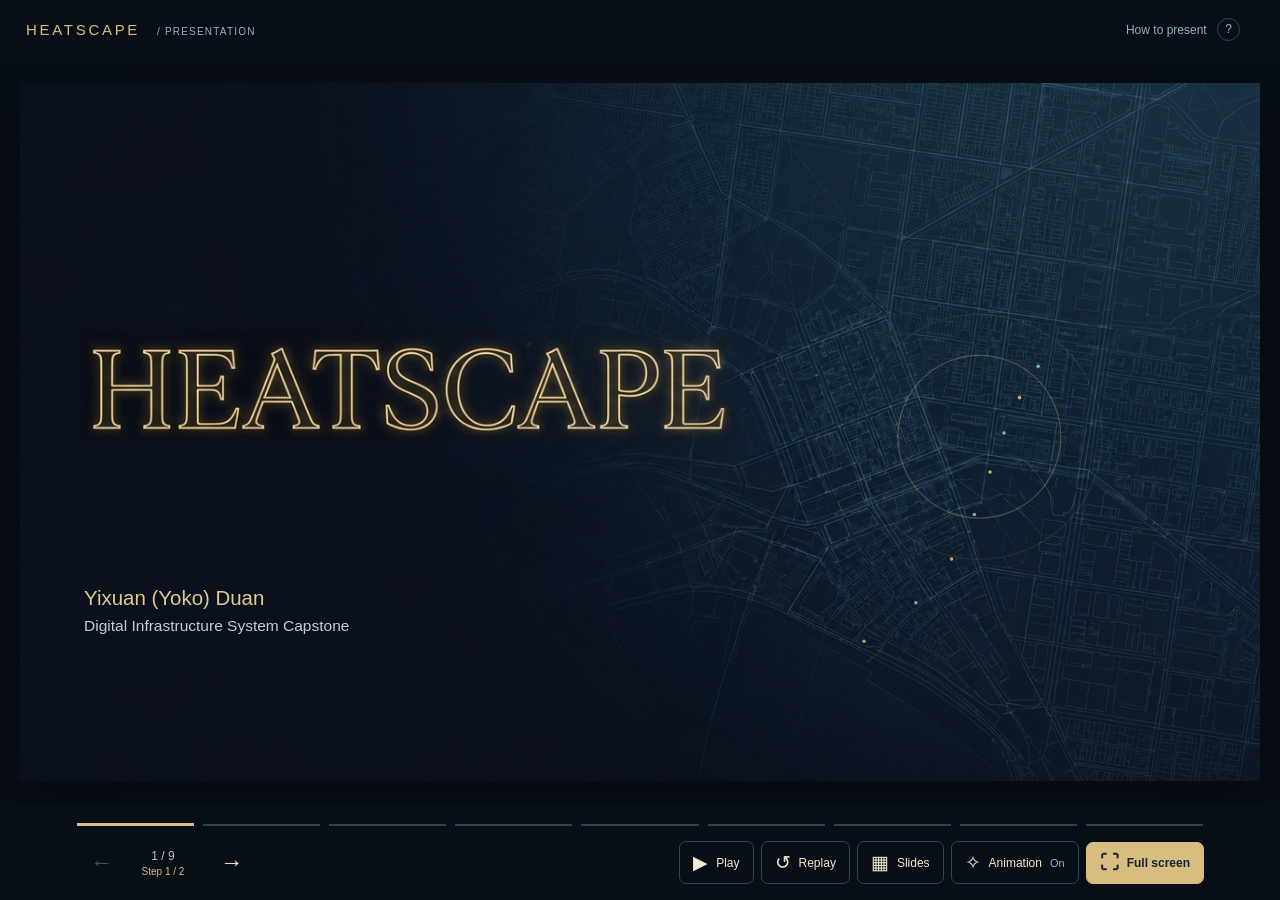
==== commit 74290196: "Replace slide seven with updated HEATSCAPE demonstration video" ====
--- a/presentation/index.html
+++ b/presentation/index.html
@@ -2,7 +2,7 @@
 <html lang="en"><head><meta charset="utf-8"><meta name="viewport" content="width=device-width,initial-scale=1,viewport-fit=cover"><meta name="theme-color" content="#0c141e"><title>HEATSCAPE — Presentation</title><link rel="icon" href="../assets/heatscape.svg"><link rel="stylesheet" href="./presentation.css?v=copy-12"></head>
 <body><main id="presentation" aria-label="HEATSCAPE presentation">
 <header class="chrome heading"><span class="wordmark">HEATSCAPE <span>/ PRESENTATION</span></span><button id="helpButton" class="text-button" aria-haspopup="dialog" title="Keyboard shortcuts (?)">How to present <span aria-hidden="true">?</span></button></header>
-<div id="viewport"><div id="stage" role="region" aria-roledescription="carousel" aria-label="Presentation slides" tabindex="0"><section id="slide-1" data-art="0" aria-label="Slide 1 of 9: HEATSCAPE" class="slide" aria-roledescription="slide" hidden><img src="assets/slide-01.png" style="left:-0.00000615%;top:0.00000000%;width:103.36134966%;height:102.50000000%" alt="HEATSCAPE" draggable="false" decoding="async" fetchpriority=high></section><section id="slide-2" data-art="1" aria-label="Slide 2 of 9: Why this matters" class="slide" aria-roledescription="slide" hidden><img src="assets/slide-02.png" style="left:-0.42017101%;top:0.00000000%;width:103.36134966%;height:102.50000000%" alt="Energy support must reach those who need it most" draggable="false" decoding="async" ></section><section id="slide-3" data-art="3" aria-label="Slide 3 of 9: Connecting the evidence" class="slide" aria-roledescription="slide" hidden><img src="assets/slide-04.png" style="left:-0.62500000%;top:-0.20312773%;width:103.56617864%;height:102.70312773%" alt="The evidence exists, but it remains trapped in isolated layers" draggable="false" decoding="async" ></section><section id="slide-4" data-art="2" aria-label="Slide 4 of 9: The seven-layer pipeline" class="slide" aria-roledescription="slide" hidden><img src="assets/slide-03.png" style="left:0;top:0;width:100%;height:100%" alt="HEATSCAPE pipeline" draggable="false"></section><section id="slide-5" data-art="4" aria-label="Slide 5 of 9: Design evolution" class="slide" aria-roledescription="slide" hidden><img src="assets/slide-05.png" style="left:-0.42017101%;top:0.00000000%;width:103.36134966%;height:102.50000000%" alt="Moving from static points to dynamic, footprint-based assessments" draggable="false" decoding="async" ></section><section id="slide-6" data-art="5" aria-label="Slide 6 of 9: From evidence to buildings" class="slide" aria-roledescription="slide" hidden><img src="assets/slide-06.png" style="left:-0.62500000%;top:-0.20312773%;width:103.56617864%;height:102.70312773%" alt="Translating statistical outliers into physical addresses" draggable="false" decoding="async" ></section><section id="slide-7" data-art="0" aria-label="Slide 7 of 9: System demonstration" class="slide native-slide" data-native="video" aria-roledescription="slide" hidden><div class="artboard native-board"><img class="scene-background" src="assets/background-01.png" alt=""><div class="closing-shade"></div><div class="piece native-piece video-placeholder" data-kind="pop"><h2>System demonstration</h2><div class="video-player"><video id="demoVideo" controls playsinline preload="metadata" aria-label="HEATSCAPE system demonstration"><source src="assets/demo.mp4" type="video/mp4"></video></div><button id="playVideoFullscreen" type="button">▶ Play full screen</button></div></div></section><section id="slide-8" data-art="6" aria-label="Slide 8 of 9: Scope, limitations and future" class="slide" aria-roledescription="slide" hidden><img src="assets/slide-07.png" style="left:-0.42017101%;top:0.00000000%;width:103.36134966%;height:102.50000000%" alt="HEATSCAPE supports investigation; it does not automate judgement" draggable="false" decoding="async" ></section><section id="slide-9" data-art="7" aria-label="Slide 9 of 9: Thank you" class="slide native-slide" data-native="closing" aria-roledescription="slide" hidden><div class="artboard native-board closing-board"><img class="scene-background" src="assets/background-01.png" alt=""><div class="closing-shade"></div><a class="closing-qr" href="https://yixuduan1-ops.github.io/heatscape/" target="_blank" rel="noopener noreferrer"><svg xmlns="http://www.w3.org/2000/svg" viewBox="0 0 37 37" role="img" aria-label="Scan to open HEATSCAPE" shape-rendering="crispEdges"><rect width="37" height="37" fill="white"/><path d="M4,4h1v1h-1z M5,4h1v1h-1z M6,4h1v1h-1z M7,4h1v1h-1z M8,4h1v1h-1z M9,4h1v1h-1z M10,4h1v1h-1z M12,4h1v1h-1z M14,4h1v1h-1z M17,4h1v1h-1z M19,4h1v1h-1z M20,4h1v1h-1z M22,4h1v1h-1z M26,4h1v1h-1z M27,4h1v1h-1z M28,4h1v1h-1z M29,4h1v1h-1z M30,4h1v1h-1z M31,4h1v1h-1z M32,4h1v1h-1z M4,5h1v1h-1z M10,5h1v1h-1z M13,5h1v1h-1z M15,5h1v1h-1z M18,5h1v1h-1z M21,5h1v1h-1z M23,5h1v1h-1z M24,5h1v1h-1z M26,5h1v1h-1z M32,5h1v1h-1z M4,6h1v1h-1z M6,6h1v1h-1z M7,6h1v1h-1z M8,6h1v1h-1z M10,6h1v1h-1z M13,6h1v1h-1z M18,6h1v1h-1z M19,6h1v1h-1z M21,6h1v1h-1z M22,6h1v1h-1z M23,6h1v1h-1z M24,6h1v1h-1z M26,6h1v1h-1z M28,6h1v1h-1z M29,6h1v1h-1z M30,6h1v1h-1z M32,6h1v1h-1z M4,7h1v1h-1z M6,7h1v1h-1z M7,7h1v1h-1z M8,7h1v1h-1z M10,7h1v1h-1z M12,7h1v1h-1z M14,7h1v1h-1z M16,7h1v1h-1z M17,7h1v1h-1z M18,7h1v1h-1z M19,7h1v1h-1z M22,7h1v1h-1z M23,7h1v1h-1z M26,7h1v1h-1z M28,7h1v1h-1z M29,7h1v1h-1z M30,7h1v1h-1z M32,7h1v1h-1z M4,8h1v1h-1z M6,8h1v1h-1z M7,8h1v1h-1z M8,8h1v1h-1z M10,8h1v1h-1z M12,8h1v1h-1z M13,8h1v1h-1z M15,8h1v1h-1z M16,8h1v1h-1z M17,8h1v1h-1z M18,8h1v1h-1z M19,8h1v1h-1z M20,8h1v1h-1z M21,8h1v1h-1z M22,8h1v1h-1z M24,8h1v1h-1z M26,8h1v1h-1z M28,8h1v1h-1z M29,8h1v1h-1z M30,8h1v1h-1z M32,8h1v1h-1z M4,9h1v1h-1z M10,9h1v1h-1z M12,9h1v1h-1z M13,9h1v1h-1z M15,9h1v1h-1z M16,9h1v1h-1z M18,9h1v1h-1z M20,9h1v1h-1z M22,9h1v1h-1z M23,9h1v1h-1z M26,9h1v1h-1z M32,9h1v1h-1z M4,10h1v1h-1z M5,10h1v1h-1z M6,10h1v1h-1z M7,10h1v1h-1z M8,10h1v1h-1z M9,10h1v1h-1z M10,10h1v1h-1z M12,10h1v1h-1z M14,10h1v1h-1z M16,10h1v1h-1z M18,10h1v1h-1z M20,10h1v1h-1z M22,10h1v1h-1z M24,10h1v1h-1z M26,10h1v1h-1z M27,10h1v1h-1z M28,10h1v1h-1z M29,10h1v1h-1z M30,10h1v1h-1z M31,10h1v1h-1z M32,10h1v1h-1z M12,11h1v1h-1z M14,11h1v1h-1z M15,11h1v1h-1z M16,11h1v1h-1z M18,11h1v1h-1z M19,11h1v1h-1z M20,11h1v1h-1z M21,11h1v1h-1z M22,11h1v1h-1z M23,11h1v1h-1z M4,12h1v1h-1z M8,12h1v1h-1z M10,12h1v1h-1z M11,12h1v1h-1z M12,12h1v1h-1z M13,12h1v1h-1z M16,12h1v1h-1z M21,12h1v1h-1z M23,12h1v1h-1z M25,12h1v1h-1z M26,12h1v1h-1z M27,12h1v1h-1z M28,12h1v1h-1z M29,12h1v1h-1z M32,12h1v1h-1z M4,13h1v1h-1z M5,13h1v1h-1z M8,13h1v1h-1z M9,13h1v1h-1z M11,13h1v1h-1z M12,13h1v1h-1z M13,13h1v1h-1z M14,13h1v1h-1z M15,13h1v1h-1z M17,13h1v1h-1z M18,13h1v1h-1z M19,13h1v1h-1z M20,13h1v1h-1z M26,13h1v1h-1z M27,13h1v1h-1z M28,13h1v1h-1z M29,13h1v1h-1z M30,13h1v1h-1z M31,13h1v1h-1z M32,13h1v1h-1z M4,14h1v1h-1z M8,14h1v1h-1z M10,14h1v1h-1z M12,14h1v1h-1z M15,14h1v1h-1z M16,14h1v1h-1z M19,14h1v1h-1z M21,14h1v1h-1z M22,14h1v1h-1z M26,14h1v1h-1z M32,14h1v1h-1z M4,15h1v1h-1z M6,15h1v1h-1z M9,15h1v1h-1z M11,15h1v1h-1z M12,15h1v1h-1z M13,15h1v1h-1z M14,15h1v1h-1z M16,15h1v1h-1z M18,15h1v1h-1z M19,15h1v1h-1z M21,15h1v1h-1z M25,15h1v1h-1z M26,15h1v1h-1z M29,15h1v1h-1z M31,15h1v1h-1z M32,15h1v1h-1z M4,16h1v1h-1z M5,16h1v1h-1z M6,16h1v1h-1z M10,16h1v1h-1z M11,16h1v1h-1z M12,16h1v1h-1z M13,16h1v1h-1z M21,16h1v1h-1z M23,16h1v1h-1z M25,16h1v1h-1z M27,16h1v1h-1z M31,16h1v1h-1z M6,17h1v1h-1z M7,17h1v1h-1z M8,17h1v1h-1z M11,17h1v1h-1z M12,17h1v1h-1z M13,17h1v1h-1z M17,17h1v1h-1z M19,17h1v1h-1z M20,17h1v1h-1z M21,17h1v1h-1z M22,17h1v1h-1z M25,17h1v1h-1z M26,17h1v1h-1z M27,17h1v1h-1z M28,17h1v1h-1z M29,17h1v1h-1z M30,17h1v1h-1z M31,17h1v1h-1z M32,17h1v1h-1z M4,18h1v1h-1z M10,18h1v1h-1z M13,18h1v1h-1z M14,18h1v1h-1z M16,18h1v1h-1z M19,18h1v1h-1z M20,18h1v1h-1z M21,18h1v1h-1z M24,18h1v1h-1z M26,18h1v1h-1z M27,18h1v1h-1z M29,18h1v1h-1z M30,18h1v1h-1z M32,18h1v1h-1z M4,19h1v1h-1z M6,19h1v1h-1z M9,19h1v1h-1z M11,19h1v1h-1z M14,19h1v1h-1z M15,19h1v1h-1z M19,19h1v1h-1z M20,19h1v1h-1z M21,19h1v1h-1z M23,19h1v1h-1z M24,19h1v1h-1z M26,19h1v1h-1z M27,19h1v1h-1z M28,19h1v1h-1z M31,19h1v1h-1z M32,19h1v1h-1z M5,20h1v1h-1z M8,20h1v1h-1z M9,20h1v1h-1z M10,20h1v1h-1z M11,20h1v1h-1z M12,20h1v1h-1z M13,20h1v1h-1z M16,20h1v1h-1z M19,20h1v1h-1z M21,20h1v1h-1z M24,20h1v1h-1z M25,20h1v1h-1z M27,20h1v1h-1z M31,20h1v1h-1z M4,21h1v1h-1z M9,21h1v1h-1z M14,21h1v1h-1z M16,21h1v1h-1z M17,21h1v1h-1z M18,21h1v1h-1z M19,21h1v1h-1z M20,21h1v1h-1z M26,21h1v1h-1z M27,21h1v1h-1z M28,21h1v1h-1z M29,21h1v1h-1z M31,21h1v1h-1z M32,21h1v1h-1z M8,22h1v1h-1z M10,22h1v1h-1z M14,22h1v1h-1z M15,22h1v1h-1z M16,22h1v1h-1z M18,22h1v1h-1z M19,22h1v1h-1z M21,22h1v1h-1z M22,22h1v1h-1z M24,22h1v1h-1z M25,22h1v1h-1z M26,22h1v1h-1z M30,22h1v1h-1z M32,22h1v1h-1z M7,23h1v1h-1z M8,23h1v1h-1z M11,23h1v1h-1z M12,23h1v1h-1z M14,23h1v1h-1z M18,23h1v1h-1z M21,23h1v1h-1z M22,23h1v1h-1z M24,23h1v1h-1z M26,23h1v1h-1z M27,23h1v1h-1z M28,23h1v1h-1z M31,23h1v1h-1z M32,23h1v1h-1z M4,24h1v1h-1z M5,24h1v1h-1z M6,24h1v1h-1z M9,24h1v1h-1z M10,24h1v1h-1z M12,24h1v1h-1z M13,24h1v1h-1z M15,24h1v1h-1z M16,24h1v1h-1z M18,24h1v1h-1z M19,24h1v1h-1z M21,24h1v1h-1z M24,24h1v1h-1z M25,24h1v1h-1z M26,24h1v1h-1z M27,24h1v1h-1z M28,24h1v1h-1z M29,24h1v1h-1z M32,24h1v1h-1z M12,25h1v1h-1z M15,25h1v1h-1z M16,25h1v1h-1z M18,25h1v1h-1z M19,25h1v1h-1z M22,25h1v1h-1z M23,25h1v1h-1z M24,25h1v1h-1z M28,25h1v1h-1z M32,25h1v1h-1z M4,26h1v1h-1z M5,26h1v1h-1z M6,26h1v1h-1z M7,26h1v1h-1z M8,26h1v1h-1z M9,26h1v1h-1z M10,26h1v1h-1z M12,26h1v1h-1z M14,26h1v1h-1z M16,26h1v1h-1z M17,26h1v1h-1z M18,26h1v1h-1z M19,26h1v1h-1z M23,26h1v1h-1z M24,26h1v1h-1z M26,26h1v1h-1z M28,26h1v1h-1z M29,26h1v1h-1z M30,26h1v1h-1z M32,26h1v1h-1z M4,27h1v1h-1z M10,27h1v1h-1z M14,27h1v1h-1z M18,27h1v1h-1z M21,27h1v1h-1z M24,27h1v1h-1z M28,27h1v1h-1z M31,27h1v1h-1z M4,28h1v1h-1z M6,28h1v1h-1z M7,28h1v1h-1z M8,28h1v1h-1z M10,28h1v1h-1z M12,28h1v1h-1z M13,28h1v1h-1z M15,28h1v1h-1z M17,28h1v1h-1z M18,28h1v1h-1z M19,28h1v1h-1z M21,28h1v1h-1z M22,28h1v1h-1z M23,28h1v1h-1z M24,28h1v1h-1z M25,28h1v1h-1z M26,28h1v1h-1z M27,28h1v1h-1z M28,28h1v1h-1z M29,28h1v1h-1z M32,28h1v1h-1z M4,29h1v1h-1z M6,29h1v1h-1z M7,29h1v1h-1z M8,29h1v1h-1z M10,29h1v1h-1z M14,29h1v1h-1z M15,29h1v1h-1z M18,29h1v1h-1z M19,29h1v1h-1z M20,29h1v1h-1z M21,29h1v1h-1z M22,29h1v1h-1z M24,29h1v1h-1z M25,29h1v1h-1z M32,29h1v1h-1z M4,30h1v1h-1z M6,30h1v1h-1z M7,30h1v1h-1z M8,30h1v1h-1z M10,30h1v1h-1z M13,30h1v1h-1z M14,30h1v1h-1z M15,30h1v1h-1z M18,30h1v1h-1z M19,30h1v1h-1z M22,30h1v1h-1z M25,30h1v1h-1z M29,30h1v1h-1z M30,30h1v1h-1z M31,30h1v1h-1z M32,30h1v1h-1z M4,31h1v1h-1z M10,31h1v1h-1z M14,31h1v1h-1z M15,31h1v1h-1z M16,31h1v1h-1z M17,31h1v1h-1z M19,31h1v1h-1z M20,31h1v1h-1z M21,31h1v1h-1z M23,31h1v1h-1z M24,31h1v1h-1z M29,31h1v1h-1z M31,31h1v1h-1z M32,31h1v1h-1z M4,32h1v1h-1z M5,32h1v1h-1z M6,32h1v1h-1z M7,32h1v1h-1z M8,32h1v1h-1z M9,32h1v1h-1z M10,32h1v1h-1z M12,32h1v1h-1z M13,32h1v1h-1z M16,32h1v1h-1z M19,32h1v1h-1z M21,32h1v1h-1z M23,32h1v1h-1z M24,32h1v1h-1z M26,32h1v1h-1z M31,32h1v1h-1z" fill="#08121c"/></svg><strong>Explore HEATSCAPE</strong><span>Scan to open the system</span></a><div class="piece native-piece closing-title" data-kind="pop"><h2>THANK YOU</h2></div><div class="piece native-piece closing-question" data-kind="rise"><p>Questions &amp; discussion welcome.</p></div></div></section></div><p id="loading" role="status">Loading presentation…</p></div>
+<div id="viewport"><div id="stage" role="region" aria-roledescription="carousel" aria-label="Presentation slides" tabindex="0"><section id="slide-1" data-art="0" aria-label="Slide 1 of 9: HEATSCAPE" class="slide" aria-roledescription="slide" hidden><img src="assets/slide-01.png" style="left:-0.00000615%;top:0.00000000%;width:103.36134966%;height:102.50000000%" alt="HEATSCAPE" draggable="false" decoding="async" fetchpriority=high></section><section id="slide-2" data-art="1" aria-label="Slide 2 of 9: Why this matters" class="slide" aria-roledescription="slide" hidden><img src="assets/slide-02.png" style="left:-0.42017101%;top:0.00000000%;width:103.36134966%;height:102.50000000%" alt="Energy support must reach those who need it most" draggable="false" decoding="async" ></section><section id="slide-3" data-art="3" aria-label="Slide 3 of 9: Connecting the evidence" class="slide" aria-roledescription="slide" hidden><img src="assets/slide-04.png" style="left:-0.62500000%;top:-0.20312773%;width:103.56617864%;height:102.70312773%" alt="The evidence exists, but it remains trapped in isolated layers" draggable="false" decoding="async" ></section><section id="slide-4" data-art="2" aria-label="Slide 4 of 9: The seven-layer pipeline" class="slide" aria-roledescription="slide" hidden><img src="assets/slide-03.png" style="left:0;top:0;width:100%;height:100%" alt="HEATSCAPE pipeline" draggable="false"></section><section id="slide-5" data-art="4" aria-label="Slide 5 of 9: Design evolution" class="slide" aria-roledescription="slide" hidden><img src="assets/slide-05.png" style="left:-0.42017101%;top:0.00000000%;width:103.36134966%;height:102.50000000%" alt="Moving from static points to dynamic, footprint-based assessments" draggable="false" decoding="async" ></section><section id="slide-6" data-art="5" aria-label="Slide 6 of 9: From evidence to buildings" class="slide" aria-roledescription="slide" hidden><img src="assets/slide-06.png" style="left:-0.62500000%;top:-0.20312773%;width:103.56617864%;height:102.70312773%" alt="Translating statistical outliers into physical addresses" draggable="false" decoding="async" ></section><section id="slide-7" data-art="0" aria-label="Slide 7 of 9: System demonstration" class="slide native-slide" data-native="video" aria-roledescription="slide" hidden><div class="artboard native-board"><img class="scene-background" src="assets/background-01.png" alt=""><div class="closing-shade"></div><div class="piece native-piece video-placeholder" data-kind="pop"><h2>System demonstration</h2><div class="video-player"><video id="demoVideo" controls playsinline preload="metadata" aria-label="HEATSCAPE system demonstration"><source src="assets/demo.mp4?v=20261007" type="video/mp4"></video></div><button id="playVideoFullscreen" type="button">▶ Play full screen</button></div></div></section><section id="slide-8" data-art="6" aria-label="Slide 8 of 9: Scope, limitations and future" class="slide" aria-roledescription="slide" hidden><img src="assets/slide-07.png" style="left:-0.42017101%;top:0.00000000%;width:103.36134966%;height:102.50000000%" alt="HEATSCAPE supports investigation; it does not automate judgement" draggable="false" decoding="async" ></section><section id="slide-9" data-art="7" aria-label="Slide 9 of 9: Thank you" class="slide native-slide" data-native="closing" aria-roledescription="slide" hidden><div class="artboard native-board closing-board"><img class="scene-background" src="assets/background-01.png" alt=""><div class="closing-shade"></div><a class="closing-qr" href="https://yixuduan1-ops.github.io/heatscape/" target="_blank" rel="noopener noreferrer"><svg xmlns="http://www.w3.org/2000/svg" viewBox="0 0 37 37" role="img" aria-label="Scan to open HEATSCAPE" shape-rendering="crispEdges"><rect width="37" height="37" fill="white"/><path d="M4,4h1v1h-1z M5,4h1v1h-1z M6,4h1v1h-1z M7,4h1v1h-1z M8,4h1v1h-1z M9,4h1v1h-1z M10,4h1v1h-1z M12,4h1v1h-1z M14,4h1v1h-1z M17,4h1v1h-1z M19,4h1v1h-1z M20,4h1v1h-1z M22,4h1v1h-1z M26,4h1v1h-1z M27,4h1v1h-1z M28,4h1v1h-1z M29,4h1v1h-1z M30,4h1v1h-1z M31,4h1v1h-1z M32,4h1v1h-1z M4,5h1v1h-1z M10,5h1v1h-1z M13,5h1v1h-1z M15,5h1v1h-1z M18,5h1v1h-1z M21,5h1v1h-1z M23,5h1v1h-1z M24,5h1v1h-1z M26,5h1v1h-1z M32,5h1v1h-1z M4,6h1v1h-1z M6,6h1v1h-1z M7,6h1v1h-1z M8,6h1v1h-1z M10,6h1v1h-1z M13,6h1v1h-1z M18,6h1v1h-1z M19,6h1v1h-1z M21,6h1v1h-1z M22,6h1v1h-1z M23,6h1v1h-1z M24,6h1v1h-1z M26,6h1v1h-1z M28,6h1v1h-1z M29,6h1v1h-1z M30,6h1v1h-1z M32,6h1v1h-1z M4,7h1v1h-1z M6,7h1v1h-1z M7,7h1v1h-1z M8,7h1v1h-1z M10,7h1v1h-1z M12,7h1v1h-1z M14,7h1v1h-1z M16,7h1v1h-1z M17,7h1v1h-1z M18,7h1v1h-1z M19,7h1v1h-1z M22,7h1v1h-1z M23,7h1v1h-1z M26,7h1v1h-1z M28,7h1v1h-1z M29,7h1v1h-1z M30,7h1v1h-1z M32,7h1v1h-1z M4,8h1v1h-1z M6,8h1v1h-1z M7,8h1v1h-1z M8,8h1v1h-1z M10,8h1v1h-1z M12,8h1v1h-1z M13,8h1v1h-1z M15,8h1v1h-1z M16,8h1v1h-1z M17,8h1v1h-1z M18,8h1v1h-1z M19,8h1v1h-1z M20,8h1v1h-1z M21,8h1v1h-1z M22,8h1v1h-1z M24,8h1v1h-1z M26,8h1v1h-1z M28,8h1v1h-1z M29,8h1v1h-1z M30,8h1v1h-1z M32,8h1v1h-1z M4,9h1v1h-1z M10,9h1v1h-1z M12,9h1v1h-1z M13,9h1v1h-1z M15,9h1v1h-1z M16,9h1v1h-1z M18,9h1v1h-1z M20,9h1v1h-1z M22,9h1v1h-1z M23,9h1v1h-1z M26,9h1v1h-1z M32,9h1v1h-1z M4,10h1v1h-1z M5,10h1v1h-1z M6,10h1v1h-1z M7,10h1v1h-1z M8,10h1v1h-1z M9,10h1v1h-1z M10,10h1v1h-1z M12,10h1v1h-1z M14,10h1v1h-1z M16,10h1v1h-1z M18,10h1v1h-1z M20,10h1v1h-1z M22,10h1v1h-1z M24,10h1v1h-1z M26,10h1v1h-1z M27,10h1v1h-1z M28,10h1v1h-1z M29,10h1v1h-1z M30,10h1v1h-1z M31,10h1v1h-1z M32,10h1v1h-1z M12,11h1v1h-1z M14,11h1v1h-1z M15,11h1v1h-1z M16,11h1v1h-1z M18,11h1v1h-1z M19,11h1v1h-1z M20,11h1v1h-1z M21,11h1v1h-1z M22,11h1v1h-1z M23,11h1v1h-1z M4,12h1v1h-1z M8,12h1v1h-1z M10,12h1v1h-1z M11,12h1v1h-1z M12,12h1v1h-1z M13,12h1v1h-1z M16,12h1v1h-1z M21,12h1v1h-1z M23,12h1v1h-1z M25,12h1v1h-1z M26,12h1v1h-1z M27,12h1v1h-1z M28,12h1v1h-1z M29,12h1v1h-1z M32,12h1v1h-1z M4,13h1v1h-1z M5,13h1v1h-1z M8,13h1v1h-1z M9,13h1v1h-1z M11,13h1v1h-1z M12,13h1v1h-1z M13,13h1v1h-1z M14,13h1v1h-1z M15,13h1v1h-1z M17,13h1v1h-1z M18,13h1v1h-1z M19,13h1v1h-1z M20,13h1v1h-1z M26,13h1v1h-1z M27,13h1v1h-1z M28,13h1v1h-1z M29,13h1v1h-1z M30,13h1v1h-1z M31,13h1v1h-1z M32,13h1v1h-1z M4,14h1v1h-1z M8,14h1v1h-1z M10,14h1v1h-1z M12,14h1v1h-1z M15,14h1v1h-1z M16,14h1v1h-1z M19,14h1v1h-1z M21,14h1v1h-1z M22,14h1v1h-1z M26,14h1v1h-1z M32,14h1v1h-1z M4,15h1v1h-1z M6,15h1v1h-1z M9,15h1v1h-1z M11,15h1v1h-1z M12,15h1v1h-1z M13,15h1v1h-1z M14,15h1v1h-1z M16,15h1v1h-1z M18,15h1v1h-1z M19,15h1v1h-1z M21,15h1v1h-1z M25,15h1v1h-1z M26,15h1v1h-1z M29,15h1v1h-1z M31,15h1v1h-1z M32,15h1v1h-1z M4,16h1v1h-1z M5,16h1v1h-1z M6,16h1v1h-1z M10,16h1v1h-1z M11,16h1v1h-1z M12,16h1v1h-1z M13,16h1v1h-1z M21,16h1v1h-1z M23,16h1v1h-1z M25,16h1v1h-1z M27,16h1v1h-1z M31,16h1v1h-1z M6,17h1v1h-1z M7,17h1v1h-1z M8,17h1v1h-1z M11,17h1v1h-1z M12,17h1v1h-1z M13,17h1v1h-1z M17,17h1v1h-1z M19,17h1v1h-1z M20,17h1v1h-1z M21,17h1v1h-1z M22,17h1v1h-1z M25,17h1v1h-1z M26,17h1v1h-1z M27,17h1v1h-1z M28,17h1v1h-1z M29,17h1v1h-1z M30,17h1v1h-1z M31,17h1v1h-1z M32,17h1v1h-1z M4,18h1v1h-1z M10,18h1v1h-1z M13,18h1v1h-1z M14,18h1v1h-1z M16,18h1v1h-1z M19,18h1v1h-1z M20,18h1v1h-1z M21,18h1v1h-1z M24,18h1v1h-1z M26,18h1v1h-1z M27,18h1v1h-1z M29,18h1v1h-1z M30,18h1v1h-1z M32,18h1v1h-1z M4,19h1v1h-1z M6,19h1v1h-1z M9,19h1v1h-1z M11,19h1v1h-1z M14,19h1v1h-1z M15,19h1v1h-1z M19,19h1v1h-1z M20,19h1v1h-1z M21,19h1v1h-1z M23,19h1v1h-1z M24,19h1v1h-1z M26,19h1v1h-1z M27,19h1v1h-1z M28,19h1v1h-1z M31,19h1v1h-1z M32,19h1v1h-1z M5,20h1v1h-1z M8,20h1v1h-1z M9,20h1v1h-1z M10,20h1v1h-1z M11,20h1v1h-1z M12,20h1v1h-1z M13,20h1v1h-1z M16,20h1v1h-1z M19,20h1v1h-1z M21,20h1v1h-1z M24,20h1v1h-1z M25,20h1v1h-1z M27,20h1v1h-1z M31,20h1v1h-1z M4,21h1v1h-1z M9,21h1v1h-1z M14,21h1v1h-1z M16,21h1v1h-1z M17,21h1v1h-1z M18,21h1v1h-1z M19,21h1v1h-1z M20,21h1v1h-1z M26,21h1v1h-1z M27,21h1v1h-1z M28,21h1v1h-1z M29,21h1v1h-1z M31,21h1v1h-1z M32,21h1v1h-1z M8,22h1v1h-1z M10,22h1v1h-1z M14,22h1v1h-1z M15,22h1v1h-1z M16,22h1v1h-1z M18,22h1v1h-1z M19,22h1v1h-1z M21,22h1v1h-1z M22,22h1v1h-1z M24,22h1v1h-1z M25,22h1v1h-1z M26,22h1v1h-1z M30,22h1v1h-1z M32,22h1v1h-1z M7,23h1v1h-1z M8,23h1v1h-1z M11,23h1v1h-1z M12,23h1v1h-1z M14,23h1v1h-1z M18,23h1v1h-1z M21,23h1v1h-1z M22,23h1v1h-1z M24,23h1v1h-1z M26,23h1v1h-1z M27,23h1v1h-1z M28,23h1v1h-1z M31,23h1v1h-1z M32,23h1v1h-1z M4,24h1v1h-1z M5,24h1v1h-1z M6,24h1v1h-1z M9,24h1v1h-1z M10,24h1v1h-1z M12,24h1v1h-1z M13,24h1v1h-1z M15,24h1v1h-1z M16,24h1v1h-1z M18,24h1v1h-1z M19,24h1v1h-1z M21,24h1v1h-1z M24,24h1v1h-1z M25,24h1v1h-1z M26,24h1v1h-1z M27,24h1v1h-1z M28,24h1v1h-1z M29,24h1v1h-1z M32,24h1v1h-1z M12,25h1v1h-1z M15,25h1v1h-1z M16,25h1v1h-1z M18,25h1v1h-1z M19,25h1v1h-1z M22,25h1v1h-1z M23,25h1v1h-1z M24,25h1v1h-1z M28,25h1v1h-1z M32,25h1v1h-1z M4,26h1v1h-1z M5,26h1v1h-1z M6,26h1v1h-1z M7,26h1v1h-1z M8,26h1v1h-1z M9,26h1v1h-1z M10,26h1v1h-1z M12,26h1v1h-1z M14,26h1v1h-1z M16,26h1v1h-1z M17,26h1v1h-1z M18,26h1v1h-1z M19,26h1v1h-1z M23,26h1v1h-1z M24,26h1v1h-1z M26,26h1v1h-1z M28,26h1v1h-1z M29,26h1v1h-1z M30,26h1v1h-1z M32,26h1v1h-1z M4,27h1v1h-1z M10,27h1v1h-1z M14,27h1v1h-1z M18,27h1v1h-1z M21,27h1v1h-1z M24,27h1v1h-1z M28,27h1v1h-1z M31,27h1v1h-1z M4,28h1v1h-1z M6,28h1v1h-1z M7,28h1v1h-1z M8,28h1v1h-1z M10,28h1v1h-1z M12,28h1v1h-1z M13,28h1v1h-1z M15,28h1v1h-1z M17,28h1v1h-1z M18,28h1v1h-1z M19,28h1v1h-1z M21,28h1v1h-1z M22,28h1v1h-1z M23,28h1v1h-1z M24,28h1v1h-1z M25,28h1v1h-1z M26,28h1v1h-1z M27,28h1v1h-1z M28,28h1v1h-1z M29,28h1v1h-1z M32,28h1v1h-1z M4,29h1v1h-1z M6,29h1v1h-1z M7,29h1v1h-1z M8,29h1v1h-1z M10,29h1v1h-1z M14,29h1v1h-1z M15,29h1v1h-1z M18,29h1v1h-1z M19,29h1v1h-1z M20,29h1v1h-1z M21,29h1v1h-1z M22,29h1v1h-1z M24,29h1v1h-1z M25,29h1v1h-1z M32,29h1v1h-1z M4,30h1v1h-1z M6,30h1v1h-1z M7,30h1v1h-1z M8,30h1v1h-1z M10,30h1v1h-1z M13,30h1v1h-1z M14,30h1v1h-1z M15,30h1v1h-1z M18,30h1v1h-1z M19,30h1v1h-1z M22,30h1v1h-1z M25,30h1v1h-1z M29,30h1v1h-1z M30,30h1v1h-1z M31,30h1v1h-1z M32,30h1v1h-1z M4,31h1v1h-1z M10,31h1v1h-1z M14,31h1v1h-1z M15,31h1v1h-1z M16,31h1v1h-1z M17,31h1v1h-1z M19,31h1v1h-1z M20,31h1v1h-1z M21,31h1v1h-1z M23,31h1v1h-1z M24,31h1v1h-1z M29,31h1v1h-1z M31,31h1v1h-1z M32,31h1v1h-1z M4,32h1v1h-1z M5,32h1v1h-1z M6,32h1v1h-1z M7,32h1v1h-1z M8,32h1v1h-1z M9,32h1v1h-1z M10,32h1v1h-1z M12,32h1v1h-1z M13,32h1v1h-1z M16,32h1v1h-1z M19,32h1v1h-1z M21,32h1v1h-1z M23,32h1v1h-1z M24,32h1v1h-1z M26,32h1v1h-1z M31,32h1v1h-1z" fill="#08121c"/></svg><strong>Explore HEATSCAPE</strong><span>Scan to open the system</span></a><div class="piece native-piece closing-title" data-kind="pop"><h2>THANK YOU</h2></div><div class="piece native-piece closing-question" data-kind="rise"><p>Questions &amp; discussion welcome.</p></div></div></section></div><p id="loading" role="status">Loading presentation…</p></div>
 <footer class="chrome controls"><div class="progress" aria-label="Jump to a slide"><button data-go="0" aria-label="Go to slide 1"><span></span></button><button data-go="1" aria-label="Go to slide 2"><span></span></button><button data-go="2" aria-label="Go to slide 3"><span></span></button><button data-go="3" aria-label="Go to slide 4"><span></span></button><button data-go="4" aria-label="Go to slide 5"><span></span></button><button data-go="5" aria-label="Go to slide 6"><span></span></button><button data-go="6" aria-label="Go to slide 7"><span></span></button><button data-go="7" aria-label="Go to slide 8"><span></span></button><button data-go="8" aria-label="Go to slide 9"><span></span></button></div><div class="toolbar"><div class="navigation"><button id="previous" aria-label="Previous step" title="Previous element / previous slide (←)">←</button><div class="position"><span id="counter">1 / 9</span><span id="stepCounter" aria-live="polite" aria-atomic="true">Step 1 / 3</span></div><button id="next" aria-label="Reveal next element" title="Next element / next slide (→ or Space)">→</button></div><div class="actions"><button id="playSequence" aria-label="Play this slide’s sequence" title="Play or pause this slide (P)"><span id="playIcon" aria-hidden="true">▶</span><span id="playLabel" class="button-label">Play</span></button><button id="replaySlide" aria-label="Restart this slide" title="Restart slide (R)"><span aria-hidden="true">↺</span><span class="button-label">Replay</span></button><button id="overviewButton" aria-label="All slides" aria-haspopup="dialog" title="All slides (G)"><span aria-hidden="true">▦</span><span class="button-label">Slides</span></button><button id="animationButton" aria-label="Slide animations" aria-pressed="true" title="Toggle slide animations (A)"><span aria-hidden="true">✧</span><span class="button-label">Animation</span><span id="animationState">On</span></button><button id="fullscreenButton" class="fullscreen" title="Full screen (F)"><span aria-hidden="true">⛶</span><span id="fullscreenLabel">Full screen</span></button></div></div></footer>
 <div id="toast" role="status" aria-live="polite" hidden></div>
 <dialog id="overview" aria-labelledby="overviewTitle"><div class="dialog-head"><div><p class="eyebrow">HEATSCAPE</p><h1 id="overviewTitle">All slides</h1></div><button class="close" data-close="overview" aria-label="Close slide overview">×</button></div><div class="thumbnail-grid"><button class="thumbnail" data-go="0" aria-label="Go to slide 1: HEATSCAPE"><span class="thumb-image"><img src="assets/slide-01.png" alt="" loading="lazy"></span><span class="thumb-title"><b>01</b> HEATSCAPE</span></button><button class="thumbnail" data-go="1" aria-label="Go to slide 2: Why this matters"><span class="thumb-image"><img src="assets/slide-02.png" alt="" loading="lazy"></span><span class="thumb-title"><b>02</b> Why this matters</span></button><button class="thumbnail" data-go="2" aria-label="Go to slide 3: Connecting the evidence"><span class="thumb-image"><img src="assets/slide-04.png" alt="" loading="lazy"></span><span class="thumb-title"><b>03</b> Connecting the evidence</span></button><button class="thumbnail" data-go="3" aria-label="Go to slide 4: The seven-layer pipeline"><span class="thumb-image"><img src="assets/slide-03.png" alt="" loading="lazy"></span><span class="thumb-title"><b>04</b> The seven-layer pipeline</span></button><button class="thumbnail" data-go="4" aria-label="Go to slide 5: Design evolution"><span class="thumb-image"><img src="assets/slide-05.png" alt="" loading="lazy"></span><span class="thumb-title"><b>05</b> Design evolution</span></button><button class="thumbnail" data-go="5" aria-label="Go to slide 6: From evidence to buildings"><span class="thumb-image"><img src="assets/slide-06.png" alt="" loading="lazy"></span><span class="thumb-title"><b>06</b> From evidence to buildings</span></button><button class="thumbnail" data-go="6" aria-label="Go to slide 7: System demonstration"><span class="thumb-image"><b>System demonstration</b></span><span class="thumb-title"><b>07</b> System demonstration</span></button><button class="thumbnail" data-go="7" aria-label="Go to slide 8: Scope, limitations and future"><span class="thumb-image"><img src="assets/slide-07.png" alt="" loading="lazy"></span><span class="thumb-title"><b>08</b> Scope, limitations and future</span></button><button class="thumbnail" data-go="8" aria-label="Go to slide 9: Thank you"><span class="thumb-image"><b>Thank you</b></span><span class="thumb-title"><b>09</b> Thank you</span></button></div></dialog>
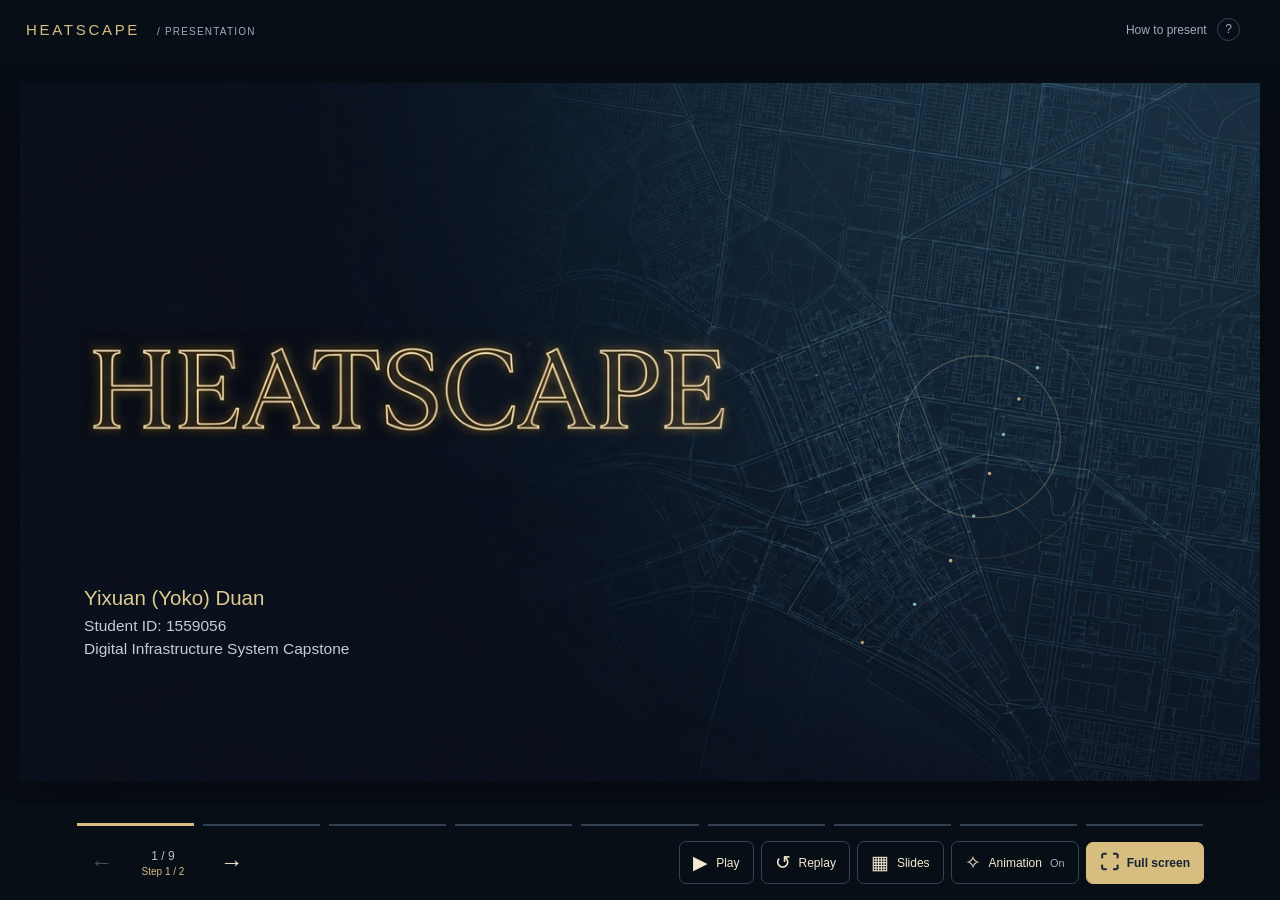
==== commit ad02b6bd: "Add student ID to presentation cover" ====
--- a/presentation/index.html
+++ b/presentation/index.html
@@ -1,5 +1,5 @@
 <!doctype html>
-<html lang="en"><head><meta charset="utf-8"><meta name="viewport" content="width=device-width,initial-scale=1,viewport-fit=cover"><meta name="theme-color" content="#0c141e"><title>HEATSCAPE — Presentation</title><link rel="icon" href="../assets/heatscape.svg"><link rel="stylesheet" href="./presentation.css?v=copy-12"></head>
+<html lang="en"><head><meta charset="utf-8"><meta name="viewport" content="width=device-width,initial-scale=1,viewport-fit=cover"><meta name="theme-color" content="#0c141e"><title>HEATSCAPE — Presentation</title><link rel="icon" href="../assets/heatscape.svg"><link rel="stylesheet" href="./presentation.css?v=cover-13"></head>
 <body><main id="presentation" aria-label="HEATSCAPE presentation">
 <header class="chrome heading"><span class="wordmark">HEATSCAPE <span>/ PRESENTATION</span></span><button id="helpButton" class="text-button" aria-haspopup="dialog" title="Keyboard shortcuts (?)">How to present <span aria-hidden="true">?</span></button></header>
 <div id="viewport"><div id="stage" role="region" aria-roledescription="carousel" aria-label="Presentation slides" tabindex="0"><section id="slide-1" data-art="0" aria-label="Slide 1 of 9: HEATSCAPE" class="slide" aria-roledescription="slide" hidden><img src="assets/slide-01.png" style="left:-0.00000615%;top:0.00000000%;width:103.36134966%;height:102.50000000%" alt="HEATSCAPE" draggable="false" decoding="async" fetchpriority=high></section><section id="slide-2" data-art="1" aria-label="Slide 2 of 9: Why this matters" class="slide" aria-roledescription="slide" hidden><img src="assets/slide-02.png" style="left:-0.42017101%;top:0.00000000%;width:103.36134966%;height:102.50000000%" alt="Energy support must reach those who need it most" draggable="false" decoding="async" ></section><section id="slide-3" data-art="3" aria-label="Slide 3 of 9: Connecting the evidence" class="slide" aria-roledescription="slide" hidden><img src="assets/slide-04.png" style="left:-0.62500000%;top:-0.20312773%;width:103.56617864%;height:102.70312773%" alt="The evidence exists, but it remains trapped in isolated layers" draggable="false" decoding="async" ></section><section id="slide-4" data-art="2" aria-label="Slide 4 of 9: The seven-layer pipeline" class="slide" aria-roledescription="slide" hidden><img src="assets/slide-03.png" style="left:0;top:0;width:100%;height:100%" alt="HEATSCAPE pipeline" draggable="false"></section><section id="slide-5" data-art="4" aria-label="Slide 5 of 9: Design evolution" class="slide" aria-roledescription="slide" hidden><img src="assets/slide-05.png" style="left:-0.42017101%;top:0.00000000%;width:103.36134966%;height:102.50000000%" alt="Moving from static points to dynamic, footprint-based assessments" draggable="false" decoding="async" ></section><section id="slide-6" data-art="5" aria-label="Slide 6 of 9: From evidence to buildings" class="slide" aria-roledescription="slide" hidden><img src="assets/slide-06.png" style="left:-0.62500000%;top:-0.20312773%;width:103.56617864%;height:102.70312773%" alt="Translating statistical outliers into physical addresses" draggable="false" decoding="async" ></section><section id="slide-7" data-art="0" aria-label="Slide 7 of 9: System demonstration" class="slide native-slide" data-native="video" aria-roledescription="slide" hidden><div class="artboard native-board"><img class="scene-background" src="assets/background-01.png" alt=""><div class="closing-shade"></div><div class="piece native-piece video-placeholder" data-kind="pop"><h2>System demonstration</h2><div class="video-player"><video id="demoVideo" controls playsinline preload="metadata" aria-label="HEATSCAPE system demonstration"><source src="assets/demo.mp4?v=20261007" type="video/mp4"></video></div><button id="playVideoFullscreen" type="button">▶ Play full screen</button></div></div></section><section id="slide-8" data-art="6" aria-label="Slide 8 of 9: Scope, limitations and future" class="slide" aria-roledescription="slide" hidden><img src="assets/slide-07.png" style="left:-0.42017101%;top:0.00000000%;width:103.36134966%;height:102.50000000%" alt="HEATSCAPE supports investigation; it does not automate judgement" draggable="false" decoding="async" ></section><section id="slide-9" data-art="7" aria-label="Slide 9 of 9: Thank you" class="slide native-slide" data-native="closing" aria-roledescription="slide" hidden><div class="artboard native-board closing-board"><img class="scene-background" src="assets/background-01.png" alt=""><div class="closing-shade"></div><a class="closing-qr" href="https://yixuduan1-ops.github.io/heatscape/" target="_blank" rel="noopener noreferrer"><svg xmlns="http://www.w3.org/2000/svg" viewBox="0 0 37 37" role="img" aria-label="Scan to open HEATSCAPE" shape-rendering="crispEdges"><rect width="37" height="37" fill="white"/><path d="M4,4h1v1h-1z M5,4h1v1h-1z M6,4h1v1h-1z M7,4h1v1h-1z M8,4h1v1h-1z M9,4h1v1h-1z M10,4h1v1h-1z M12,4h1v1h-1z M14,4h1v1h-1z M17,4h1v1h-1z M19,4h1v1h-1z M20,4h1v1h-1z M22,4h1v1h-1z M26,4h1v1h-1z M27,4h1v1h-1z M28,4h1v1h-1z M29,4h1v1h-1z M30,4h1v1h-1z M31,4h1v1h-1z M32,4h1v1h-1z M4,5h1v1h-1z M10,5h1v1h-1z M13,5h1v1h-1z M15,5h1v1h-1z M18,5h1v1h-1z M21,5h1v1h-1z M23,5h1v1h-1z M24,5h1v1h-1z M26,5h1v1h-1z M32,5h1v1h-1z M4,6h1v1h-1z M6,6h1v1h-1z M7,6h1v1h-1z M8,6h1v1h-1z M10,6h1v1h-1z M13,6h1v1h-1z M18,6h1v1h-1z M19,6h1v1h-1z M21,6h1v1h-1z M22,6h1v1h-1z M23,6h1v1h-1z M24,6h1v1h-1z M26,6h1v1h-1z M28,6h1v1h-1z M29,6h1v1h-1z M30,6h1v1h-1z M32,6h1v1h-1z M4,7h1v1h-1z M6,7h1v1h-1z M7,7h1v1h-1z M8,7h1v1h-1z M10,7h1v1h-1z M12,7h1v1h-1z M14,7h1v1h-1z M16,7h1v1h-1z M17,7h1v1h-1z M18,7h1v1h-1z M19,7h1v1h-1z M22,7h1v1h-1z M23,7h1v1h-1z M26,7h1v1h-1z M28,7h1v1h-1z M29,7h1v1h-1z M30,7h1v1h-1z M32,7h1v1h-1z M4,8h1v1h-1z M6,8h1v1h-1z M7,8h1v1h-1z M8,8h1v1h-1z M10,8h1v1h-1z M12,8h1v1h-1z M13,8h1v1h-1z M15,8h1v1h-1z M16,8h1v1h-1z M17,8h1v1h-1z M18,8h1v1h-1z M19,8h1v1h-1z M20,8h1v1h-1z M21,8h1v1h-1z M22,8h1v1h-1z M24,8h1v1h-1z M26,8h1v1h-1z M28,8h1v1h-1z M29,8h1v1h-1z M30,8h1v1h-1z M32,8h1v1h-1z M4,9h1v1h-1z M10,9h1v1h-1z M12,9h1v1h-1z M13,9h1v1h-1z M15,9h1v1h-1z M16,9h1v1h-1z M18,9h1v1h-1z M20,9h1v1h-1z M22,9h1v1h-1z M23,9h1v1h-1z M26,9h1v1h-1z M32,9h1v1h-1z M4,10h1v1h-1z M5,10h1v1h-1z M6,10h1v1h-1z M7,10h1v1h-1z M8,10h1v1h-1z M9,10h1v1h-1z M10,10h1v1h-1z M12,10h1v1h-1z M14,10h1v1h-1z M16,10h1v1h-1z M18,10h1v1h-1z M20,10h1v1h-1z M22,10h1v1h-1z M24,10h1v1h-1z M26,10h1v1h-1z M27,10h1v1h-1z M28,10h1v1h-1z M29,10h1v1h-1z M30,10h1v1h-1z M31,10h1v1h-1z M32,10h1v1h-1z M12,11h1v1h-1z M14,11h1v1h-1z M15,11h1v1h-1z M16,11h1v1h-1z M18,11h1v1h-1z M19,11h1v1h-1z M20,11h1v1h-1z M21,11h1v1h-1z M22,11h1v1h-1z M23,11h1v1h-1z M4,12h1v1h-1z M8,12h1v1h-1z M10,12h1v1h-1z M11,12h1v1h-1z M12,12h1v1h-1z M13,12h1v1h-1z M16,12h1v1h-1z M21,12h1v1h-1z M23,12h1v1h-1z M25,12h1v1h-1z M26,12h1v1h-1z M27,12h1v1h-1z M28,12h1v1h-1z M29,12h1v1h-1z M32,12h1v1h-1z M4,13h1v1h-1z M5,13h1v1h-1z M8,13h1v1h-1z M9,13h1v1h-1z M11,13h1v1h-1z M12,13h1v1h-1z M13,13h1v1h-1z M14,13h1v1h-1z M15,13h1v1h-1z M17,13h1v1h-1z M18,13h1v1h-1z M19,13h1v1h-1z M20,13h1v1h-1z M26,13h1v1h-1z M27,13h1v1h-1z M28,13h1v1h-1z M29,13h1v1h-1z M30,13h1v1h-1z M31,13h1v1h-1z M32,13h1v1h-1z M4,14h1v1h-1z M8,14h1v1h-1z M10,14h1v1h-1z M12,14h1v1h-1z M15,14h1v1h-1z M16,14h1v1h-1z M19,14h1v1h-1z M21,14h1v1h-1z M22,14h1v1h-1z M26,14h1v1h-1z M32,14h1v1h-1z M4,15h1v1h-1z M6,15h1v1h-1z M9,15h1v1h-1z M11,15h1v1h-1z M12,15h1v1h-1z M13,15h1v1h-1z M14,15h1v1h-1z M16,15h1v1h-1z M18,15h1v1h-1z M19,15h1v1h-1z M21,15h1v1h-1z M25,15h1v1h-1z M26,15h1v1h-1z M29,15h1v1h-1z M31,15h1v1h-1z M32,15h1v1h-1z M4,16h1v1h-1z M5,16h1v1h-1z M6,16h1v1h-1z M10,16h1v1h-1z M11,16h1v1h-1z M12,16h1v1h-1z M13,16h1v1h-1z M21,16h1v1h-1z M23,16h1v1h-1z M25,16h1v1h-1z M27,16h1v1h-1z M31,16h1v1h-1z M6,17h1v1h-1z M7,17h1v1h-1z M8,17h1v1h-1z M11,17h1v1h-1z M12,17h1v1h-1z M13,17h1v1h-1z M17,17h1v1h-1z M19,17h1v1h-1z M20,17h1v1h-1z M21,17h1v1h-1z M22,17h1v1h-1z M25,17h1v1h-1z M26,17h1v1h-1z M27,17h1v1h-1z M28,17h1v1h-1z M29,17h1v1h-1z M30,17h1v1h-1z M31,17h1v1h-1z M32,17h1v1h-1z M4,18h1v1h-1z M10,18h1v1h-1z M13,18h1v1h-1z M14,18h1v1h-1z M16,18h1v1h-1z M19,18h1v1h-1z M20,18h1v1h-1z M21,18h1v1h-1z M24,18h1v1h-1z M26,18h1v1h-1z M27,18h1v1h-1z M29,18h1v1h-1z M30,18h1v1h-1z M32,18h1v1h-1z M4,19h1v1h-1z M6,19h1v1h-1z M9,19h1v1h-1z M11,19h1v1h-1z M14,19h1v1h-1z M15,19h1v1h-1z M19,19h1v1h-1z M20,19h1v1h-1z M21,19h1v1h-1z M23,19h1v1h-1z M24,19h1v1h-1z M26,19h1v1h-1z M27,19h1v1h-1z M28,19h1v1h-1z M31,19h1v1h-1z M32,19h1v1h-1z M5,20h1v1h-1z M8,20h1v1h-1z M9,20h1v1h-1z M10,20h1v1h-1z M11,20h1v1h-1z M12,20h1v1h-1z M13,20h1v1h-1z M16,20h1v1h-1z M19,20h1v1h-1z M21,20h1v1h-1z M24,20h1v1h-1z M25,20h1v1h-1z M27,20h1v1h-1z M31,20h1v1h-1z M4,21h1v1h-1z M9,21h1v1h-1z M14,21h1v1h-1z M16,21h1v1h-1z M17,21h1v1h-1z M18,21h1v1h-1z M19,21h1v1h-1z M20,21h1v1h-1z M26,21h1v1h-1z M27,21h1v1h-1z M28,21h1v1h-1z M29,21h1v1h-1z M31,21h1v1h-1z M32,21h1v1h-1z M8,22h1v1h-1z M10,22h1v1h-1z M14,22h1v1h-1z M15,22h1v1h-1z M16,22h1v1h-1z M18,22h1v1h-1z M19,22h1v1h-1z M21,22h1v1h-1z M22,22h1v1h-1z M24,22h1v1h-1z M25,22h1v1h-1z M26,22h1v1h-1z M30,22h1v1h-1z M32,22h1v1h-1z M7,23h1v1h-1z M8,23h1v1h-1z M11,23h1v1h-1z M12,23h1v1h-1z M14,23h1v1h-1z M18,23h1v1h-1z M21,23h1v1h-1z M22,23h1v1h-1z M24,23h1v1h-1z M26,23h1v1h-1z M27,23h1v1h-1z M28,23h1v1h-1z M31,23h1v1h-1z M32,23h1v1h-1z M4,24h1v1h-1z M5,24h1v1h-1z M6,24h1v1h-1z M9,24h1v1h-1z M10,24h1v1h-1z M12,24h1v1h-1z M13,24h1v1h-1z M15,24h1v1h-1z M16,24h1v1h-1z M18,24h1v1h-1z M19,24h1v1h-1z M21,24h1v1h-1z M24,24h1v1h-1z M25,24h1v1h-1z M26,24h1v1h-1z M27,24h1v1h-1z M28,24h1v1h-1z M29,24h1v1h-1z M32,24h1v1h-1z M12,25h1v1h-1z M15,25h1v1h-1z M16,25h1v1h-1z M18,25h1v1h-1z M19,25h1v1h-1z M22,25h1v1h-1z M23,25h1v1h-1z M24,25h1v1h-1z M28,25h1v1h-1z M32,25h1v1h-1z M4,26h1v1h-1z M5,26h1v1h-1z M6,26h1v1h-1z M7,26h1v1h-1z M8,26h1v1h-1z M9,26h1v1h-1z M10,26h1v1h-1z M12,26h1v1h-1z M14,26h1v1h-1z M16,26h1v1h-1z M17,26h1v1h-1z M18,26h1v1h-1z M19,26h1v1h-1z M23,26h1v1h-1z M24,26h1v1h-1z M26,26h1v1h-1z M28,26h1v1h-1z M29,26h1v1h-1z M30,26h1v1h-1z M32,26h1v1h-1z M4,27h1v1h-1z M10,27h1v1h-1z M14,27h1v1h-1z M18,27h1v1h-1z M21,27h1v1h-1z M24,27h1v1h-1z M28,27h1v1h-1z M31,27h1v1h-1z M4,28h1v1h-1z M6,28h1v1h-1z M7,28h1v1h-1z M8,28h1v1h-1z M10,28h1v1h-1z M12,28h1v1h-1z M13,28h1v1h-1z M15,28h1v1h-1z M17,28h1v1h-1z M18,28h1v1h-1z M19,28h1v1h-1z M21,28h1v1h-1z M22,28h1v1h-1z M23,28h1v1h-1z M24,28h1v1h-1z M25,28h1v1h-1z M26,28h1v1h-1z M27,28h1v1h-1z M28,28h1v1h-1z M29,28h1v1h-1z M32,28h1v1h-1z M4,29h1v1h-1z M6,29h1v1h-1z M7,29h1v1h-1z M8,29h1v1h-1z M10,29h1v1h-1z M14,29h1v1h-1z M15,29h1v1h-1z M18,29h1v1h-1z M19,29h1v1h-1z M20,29h1v1h-1z M21,29h1v1h-1z M22,29h1v1h-1z M24,29h1v1h-1z M25,29h1v1h-1z M32,29h1v1h-1z M4,30h1v1h-1z M6,30h1v1h-1z M7,30h1v1h-1z M8,30h1v1h-1z M10,30h1v1h-1z M13,30h1v1h-1z M14,30h1v1h-1z M15,30h1v1h-1z M18,30h1v1h-1z M19,30h1v1h-1z M22,30h1v1h-1z M25,30h1v1h-1z M29,30h1v1h-1z M30,30h1v1h-1z M31,30h1v1h-1z M32,30h1v1h-1z M4,31h1v1h-1z M10,31h1v1h-1z M14,31h1v1h-1z M15,31h1v1h-1z M16,31h1v1h-1z M17,31h1v1h-1z M19,31h1v1h-1z M20,31h1v1h-1z M21,31h1v1h-1z M23,31h1v1h-1z M24,31h1v1h-1z M29,31h1v1h-1z M31,31h1v1h-1z M32,31h1v1h-1z M4,32h1v1h-1z M5,32h1v1h-1z M6,32h1v1h-1z M7,32h1v1h-1z M8,32h1v1h-1z M9,32h1v1h-1z M10,32h1v1h-1z M12,32h1v1h-1z M13,32h1v1h-1z M16,32h1v1h-1z M19,32h1v1h-1z M21,32h1v1h-1z M23,32h1v1h-1z M24,32h1v1h-1z M26,32h1v1h-1z M31,32h1v1h-1z" fill="#08121c"/></svg><strong>Explore HEATSCAPE</strong><span>Scan to open the system</span></a><div class="piece native-piece closing-title" data-kind="pop"><h2>THANK YOU</h2></div><div class="piece native-piece closing-question" data-kind="rise"><p>Questions &amp; discussion welcome.</p></div></div></section></div><p id="loading" role="status">Loading presentation…</p></div>
@@ -8,4 +8,4 @@
 <dialog id="overview" aria-labelledby="overviewTitle"><div class="dialog-head"><div><p class="eyebrow">HEATSCAPE</p><h1 id="overviewTitle">All slides</h1></div><button class="close" data-close="overview" aria-label="Close slide overview">×</button></div><div class="thumbnail-grid"><button class="thumbnail" data-go="0" aria-label="Go to slide 1: HEATSCAPE"><span class="thumb-image"><img src="assets/slide-01.png" alt="" loading="lazy"></span><span class="thumb-title"><b>01</b> HEATSCAPE</span></button><button class="thumbnail" data-go="1" aria-label="Go to slide 2: Why this matters"><span class="thumb-image"><img src="assets/slide-02.png" alt="" loading="lazy"></span><span class="thumb-title"><b>02</b> Why this matters</span></button><button class="thumbnail" data-go="2" aria-label="Go to slide 3: Connecting the evidence"><span class="thumb-image"><img src="assets/slide-04.png" alt="" loading="lazy"></span><span class="thumb-title"><b>03</b> Connecting the evidence</span></button><button class="thumbnail" data-go="3" aria-label="Go to slide 4: The seven-layer pipeline"><span class="thumb-image"><img src="assets/slide-03.png" alt="" loading="lazy"></span><span class="thumb-title"><b>04</b> The seven-layer pipeline</span></button><button class="thumbnail" data-go="4" aria-label="Go to slide 5: Design evolution"><span class="thumb-image"><img src="assets/slide-05.png" alt="" loading="lazy"></span><span class="thumb-title"><b>05</b> Design evolution</span></button><button class="thumbnail" data-go="5" aria-label="Go to slide 6: From evidence to buildings"><span class="thumb-image"><img src="assets/slide-06.png" alt="" loading="lazy"></span><span class="thumb-title"><b>06</b> From evidence to buildings</span></button><button class="thumbnail" data-go="6" aria-label="Go to slide 7: System demonstration"><span class="thumb-image"><b>System demonstration</b></span><span class="thumb-title"><b>07</b> System demonstration</span></button><button class="thumbnail" data-go="7" aria-label="Go to slide 8: Scope, limitations and future"><span class="thumb-image"><img src="assets/slide-07.png" alt="" loading="lazy"></span><span class="thumb-title"><b>08</b> Scope, limitations and future</span></button><button class="thumbnail" data-go="8" aria-label="Go to slide 9: Thank you"><span class="thumb-image"><b>Thank you</b></span><span class="thumb-title"><b>09</b> Thank you</span></button></div></dialog>
 <dialog id="help" aria-labelledby="helpTitle"><div class="dialog-head"><h2 id="helpTitle">Present at your pace</h2><button class="close" data-close="help" aria-label="Close help">×</button></div><p>Click the slide, press Space or → to reveal the next element. Once a slide is complete, the next step opens the following slide. Use Play to run the current slide’s sequence automatically.</p><dl><dt>Next element</dt><dd>Click / → / Space</dd><dt>Previous element</dt><dd>←</dd><dt>Skip to next / previous slide</dt><dd>Page Down / Page Up</dd><dt>Play / pause sequence</dt><dd>P</dd><dt>Restart this slide</dt><dd>R</dd><dt>Show complete slide</dt><dd>S</dd><dt>First / last slide</dt><dd>Home / End</dd><dt>Full screen</dt><dd>F</dd><dt>All slides</dt><dd>G</dd><dt>Animation on / off</dt><dd>A</dd><dt>Close / exit full screen</dt><dd>Esc</dd></dl><p>In full screen, the toolbar stays completely hidden. Click or use Space / → to advance; press F or Esc to exit full screen. Each click reveals one element. Animation Off keeps the same sequence with instant reveals and stops ambient movement. Funnel particles illustrate screening, not measured throughput.</p></dialog>
 <noscript><p class="no-script">Enable JavaScript to use the presentation controls.</p></noscript>
-</main><script src="./sequences.js?v=copy-12" defer></script><script src="./living.js?v=copy-12" defer></script><script src="./presentation.js?v=copy-12" defer></script></body></html>+</main><script src="./sequences.js?v=cover-13" defer></script><script src="./living.js?v=cover-13" defer></script><script src="./presentation.js?v=cover-13" defer></script></body></html>
